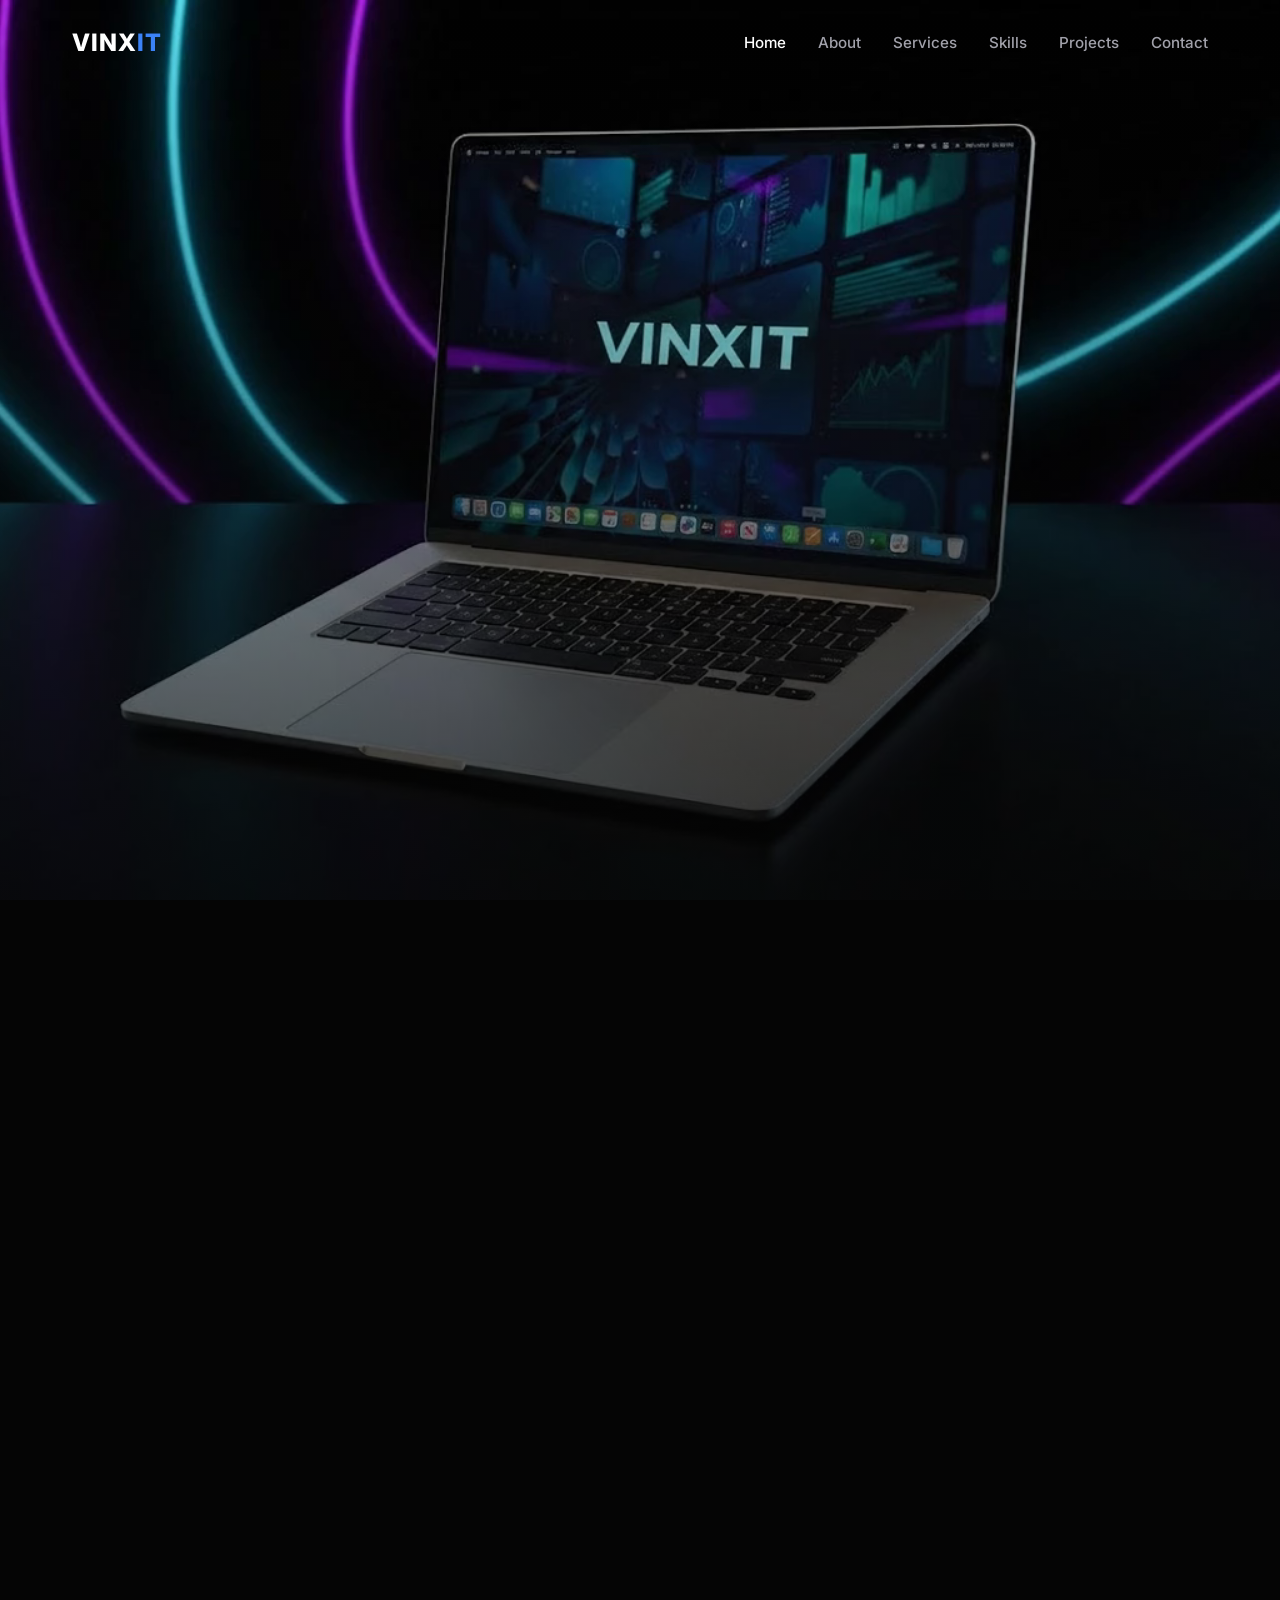
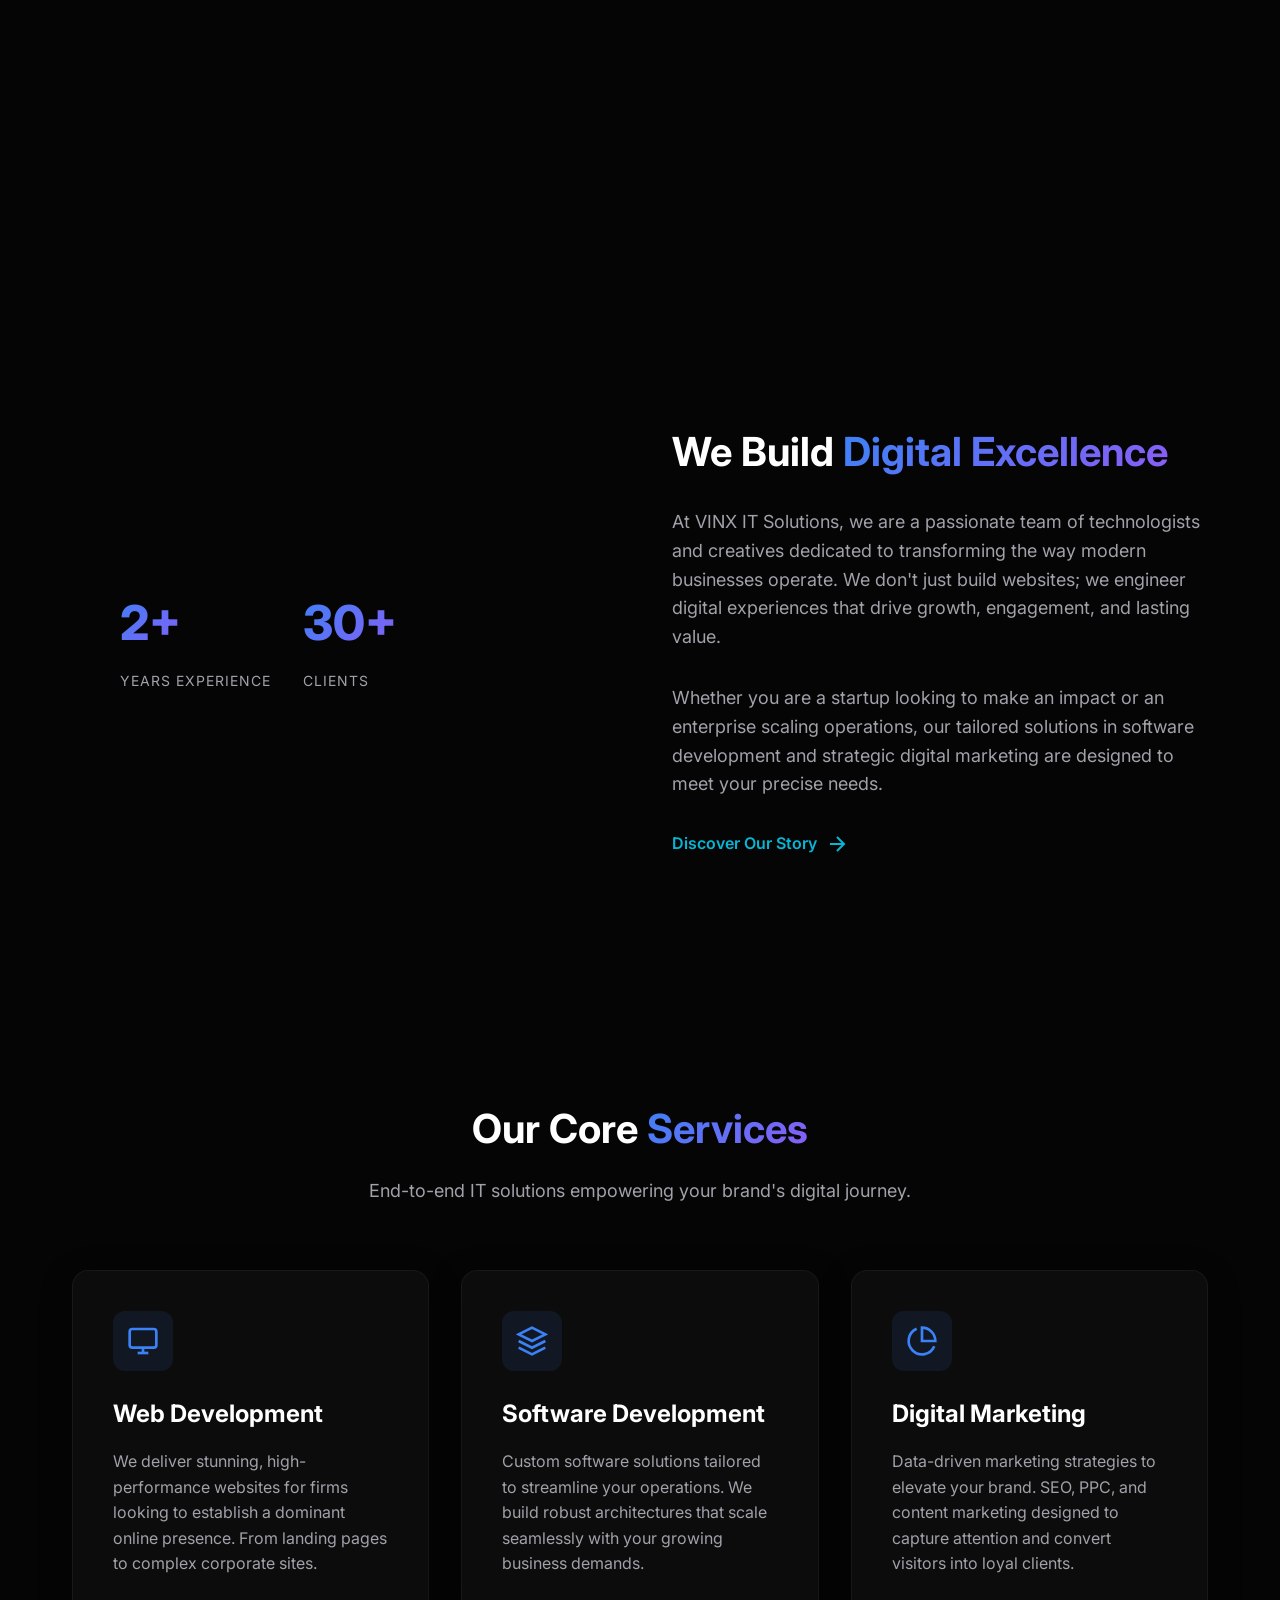
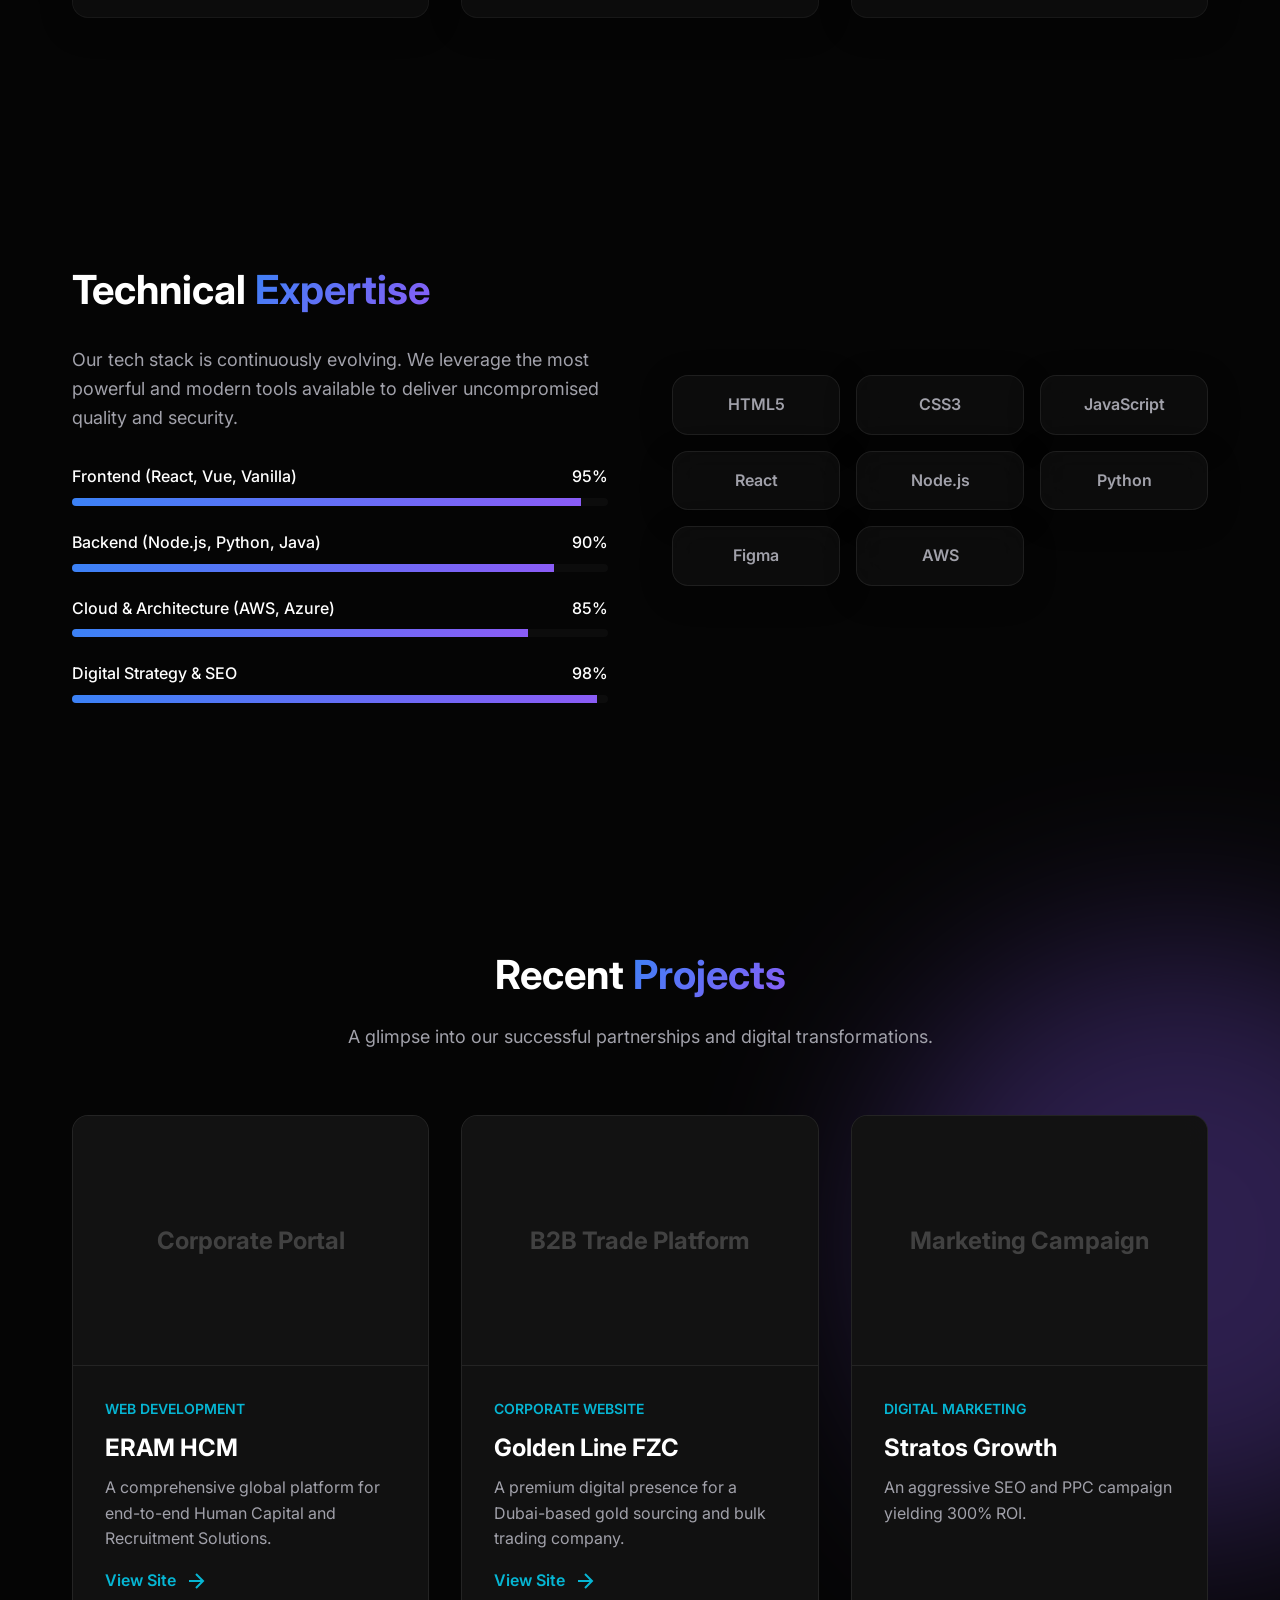
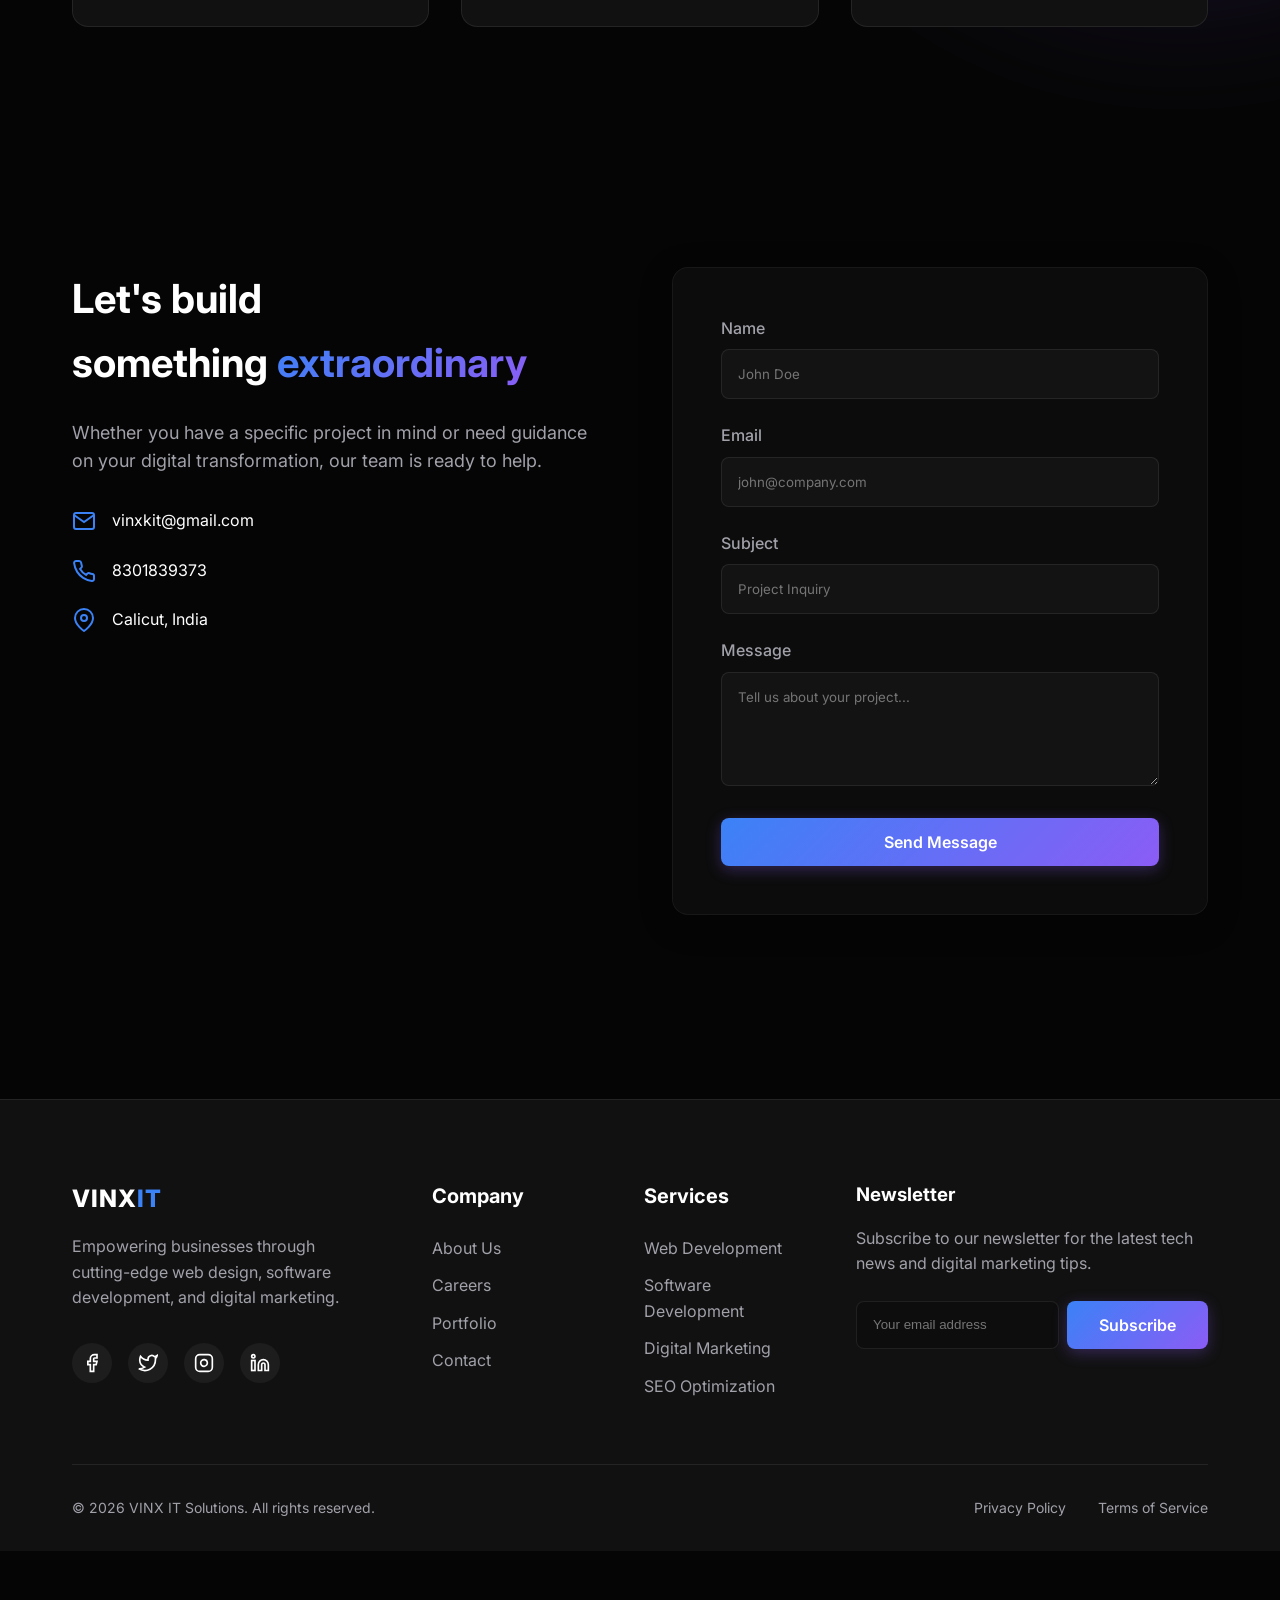
==== index.html @ 557a798c "Initial commit: Cinematic Portfolio" ====
<!DOCTYPE html>
<html lang="en">
<head>
    <meta charset="UTF-8">
    <meta name="viewport" content="width=device-width, initial-scale=1.0">
    <title>VINX IT Solutions | Web Design, Software & Digital Marketing</title>
    <meta name="description" content="VINX IT Solutions delivers cutting-edge websites, custom software, and digital marketing strategies for modern firms.">
    <!-- Google Fonts for typography -->
    <link rel="preconnect" href="https://fonts.googleapis.com">
    <link rel="preconnect" href="https://fonts.gstatic.com" crossorigin>
    <link href="https://fonts.googleapis.com/css2?family=Inter:wght@300;400;500;600;700;800&display=swap" rel="stylesheet">
    <link rel="stylesheet" href="style.css">
</head>
<body>
    <!-- Background Elements -->
    <div class="bg-shape bg-shape-1"></div>
    <div class="bg-shape bg-shape-2"></div>

    <!-- Header / Navbar -->
    <header id="header">
        <div class="container nav-container">
            <a href="#" class="logo">
                <span class="logo-text">VINX</span><span class="logo-dot">IT</span>
            </a>
            <nav class="desktop-nav">
                <ul>
                    <li><a href="#hero">Home</a></li>
                    <li><a href="#about">About</a></li>
                    <li><a href="#services">Services</a></li>
                    <li><a href="#skills">Skills</a></li>
                    <li><a href="#projects">Projects</a></li>
                    <li><a href="#contact">Contact</a></li>
                </ul>
            </nav>
            <div class="mobile-menu-btn" id="mobile-menu-btn">
                <span></span>
                <span></span>
                <span></span>
            </div>
        </div>
        <!-- Mobile Menu Overlay -->
        <div class="mobile-nav" id="mobile-nav">
            <ul>
                <li><a href="#hero" class="mobile-link">Home</a></li>
                <li><a href="#about" class="mobile-link">About</a></li>
                <li><a href="#services" class="mobile-link">Services</a></li>
                <li><a href="#skills" class="mobile-link">Skills</a></li>
                <li><a href="#projects" class="mobile-link">Projects</a></li>
                <li><a href="#contact" class="mobile-link">Contact</a></li>
            </ul>
        </div>
    </header>

    <main>
        <!-- Hero Section -->
        <section id="hero" class="hero pinned-hero section">
            <div class="pinned-container">
                <!-- Canvas for scrubbing -->
                <canvas id="hero-scrubber" class="scrubber-canvas"></canvas>
                
                <div class="scrubber-overlay"></div>

                <!-- Text Overlays -->
                <div class="scroll-features">
                    <div class="scroll-feature feature-1">
                        <h2>Next-Gen <br> <span class="gradient-text">Architecture</span></h2>
                        <p>Built for the modern web with absolute precision.</p>
                    </div>
                    <div class="scroll-feature feature-2">
                        <h2>Absolute <br> <span class="gradient-text">Security</span></h2>
                        <p>Zero compromises on data integrity and protection.</p>
                    </div>
                    <div class="scroll-feature feature-3">
                        <h2>Limitless <br> <span class="gradient-text">Performance</span></h2>
                        <p>Scaling dynamically to meet global demands.</p>
                    </div>
                </div>
            </div>
        </section>

        <!-- About Us Section -->
        <section id="about" class="about section">
            <div class="container about-container">
                <div class="about-visual reveal">
                    <div class="glass-card about-card">
                        <div class="stat">
                            <h3 class="gradient-text">2+</h3>
                            <p>Years Experience</p>
                        </div>
                        <div class="stat">
                            <h3 class="gradient-text">30+</h3>
                            <p>Clients</p>
                        </div>
                    </div>
                </div>
                <div class="about-content reveal reveal-delay">
                    <h2 class="section-title">We Build <span class="gradient-text">Digital Excellence</span></h2>
                    <p class="section-text">At VINX IT Solutions, we are a passionate team of technologists and creatives dedicated to transforming the way modern businesses operate. We don't just build websites; we engineer digital experiences that drive growth, engagement, and lasting value.</p>
                    <p class="section-text">Whether you are a startup looking to make an impact or an enterprise scaling operations, our tailored solutions in software development and strategic digital marketing are designed to meet your precise needs.</p>
                    <a href="#team" class="link-arrow">Discover Our Story <svg width="24" height="24" viewBox="0 0 24 24" fill="none" stroke="currentColor" stroke-width="2"><path d="M5 12h14M12 5l7 7-7 7"/></svg></a>
                </div>
            </div>
        </section>

        <!-- Services Section -->
        <section id="services" class="services section">
            <div class="container">
                <div class="section-header reveal">
                    <h2>Our Core <span class="gradient-text">Services</span></h2>
                    <p>End-to-end IT solutions empowering your brand's digital journey.</p>
                </div>
                
                <div class="services-grid">
                    <div class="service-card glass reveal">
                        <div class="service-icon">
                            <svg width="32" height="32" viewBox="0 0 24 24" fill="none" stroke="currentColor" stroke-width="2"><rect x="2" y="3" width="20" height="14" rx="2" ry="2"/><line x1="8" y1="21" x2="16" y2="21"/><line x1="12" y1="17" x2="12" y2="21"/></svg>
                        </div>
                        <h3>Web Development</h3>
                        <p>We deliver stunning, high-performance websites for firms looking to establish a dominant online presence. From landing pages to complex corporate sites.</p>
                    </div>
                    
                    <div class="service-card glass reveal reveal-delay-1">
                        <div class="service-icon">
                            <svg width="32" height="32" viewBox="0 0 24 24" fill="none" stroke="currentColor" stroke-width="2"><path d="M12 2L2 7l10 5 10-5-10-5zM2 17l10 5 10-5M2 12l10 5 10-5"/></svg>
                        </div>
                        <h3>Software Development</h3>
                        <p>Custom software solutions tailored to streamline your operations. We build robust architectures that scale seamlessly with your growing business demands.</p>
                    </div>
                    
                    <div class="service-card glass reveal reveal-delay-2">
                        <div class="service-icon">
                            <svg width="32" height="32" viewBox="0 0 24 24" fill="none" stroke="currentColor" stroke-width="2"><path d="M21.21 15.89A10 10 0 1 1 8 2.83"/><path d="M22 12A10 10 0 0 0 12 2v10z"/></svg>
                        </div>
                        <h3>Digital Marketing</h3>
                        <p>Data-driven marketing strategies to elevate your brand. SEO, PPC, and content marketing designed to capture attention and convert visitors into loyal clients.</p>
                    </div>
                </div>
            </div>
        </section>

        <!-- Skills & Expertise Section -->
        <section id="skills" class="skills section">
            <div class="container skills-container">
                <div class="skills-content reveal">
                    <h2 class="section-title">Technical <span class="gradient-text">Expertise</span></h2>
                    <p class="section-text">Our tech stack is continuously evolving. We leverage the most powerful and modern tools available to deliver uncompromised quality and security.</p>
                    
                    <div class="skills-bars">
                        <div class="skill">
                            <div class="skill-info">
                                <span>Frontend (React, Vue, Vanilla)</span>
                                <span>95%</span>
                            </div>
                            <div class="progress-bg">
                                <div class="progress-bar" data-width="95%"></div>
                            </div>
                        </div>
                        <div class="skill">
                            <div class="skill-info">
                                <span>Backend (Node.js, Python, Java)</span>
                                <span>90%</span>
                            </div>
                            <div class="progress-bg">
                                <div class="progress-bar" data-width="90%"></div>
                            </div>
                        </div>
                        <div class="skill">
                            <div class="skill-info">
                                <span>Cloud & Architecture (AWS, Azure)</span>
                                <span>85%</span>
                            </div>
                            <div class="progress-bg">
                                <div class="progress-bar" data-width="85%"></div>
                            </div>
                        </div>
                        <div class="skill">
                            <div class="skill-info">
                                <span>Digital Strategy & SEO</span>
                                <span>98%</span>
                            </div>
                            <div class="progress-bg">
                                <div class="progress-bar" data-width="98%"></div>
                            </div>
                        </div>
                    </div>
                </div>
                
                <div class="skills-visual reveal reveal-delay">
                    <div class="tech-grid">
                        <div class="tech-item glass">HTML5</div>
                        <div class="tech-item glass">CSS3</div>
                        <div class="tech-item glass">JavaScript</div>
                        <div class="tech-item glass">React</div>
                        <div class="tech-item glass">Node.js</div>
                        <div class="tech-item glass">Python</div>
                        <div class="tech-item glass">Figma</div>
                        <div class="tech-item glass">AWS</div>
                    </div>
                </div>
            </div>
        </section>

        <!-- Projects Section -->
        <section id="projects" class="projects section">
            <div class="container">
                <div class="section-header reveal">
                    <h2>Recent <span class="gradient-text">Projects</span></h2>
                    <p>A glimpse into our successful partnerships and digital transformations.</p>
                </div>
                
                <div class="projects-grid">
                    <!-- Project 1 -->
                    <div class="project-card reveal">
                        <div class="project-img-wrapper">
                            <div class="project-placeholder glass">Corporate Portal</div>
                        </div>
                        <div class="project-info">
                            <span class="project-category">Web Development</span>
                            <h3>ERAM HCM</h3>
                            <p>A comprehensive global platform for end-to-end Human Capital and Recruitment Solutions.</p>
                            <a href="https://eramhcm.com/" target="_blank" class="link-arrow" style="margin-top: 1rem;">View Site <svg width="24" height="24" viewBox="0 0 24 24" fill="none" stroke="currentColor" stroke-width="2"><path d="M5 12h14M12 5l7 7-7 7"/></svg></a>
                        </div>
                    </div>
                    
                    <!-- Project 2 -->
                    <div class="project-card reveal reveal-delay-1">
                        <div class="project-img-wrapper">
                            <div class="project-placeholder glass">B2B Trade Platform</div>
                        </div>
                        <div class="project-info">
                            <span class="project-category">Corporate Website</span>
                            <h3>Golden Line FZC</h3>
                            <p>A premium digital presence for a Dubai-based gold sourcing and bulk trading company.</p>
                            <a href="https://goldenlinefzc.com/" target="_blank" class="link-arrow" style="margin-top: 1rem;">View Site <svg width="24" height="24" viewBox="0 0 24 24" fill="none" stroke="currentColor" stroke-width="2"><path d="M5 12h14M12 5l7 7-7 7"/></svg></a>
                        </div>
                    </div>
                    
                    <!-- Project 3 -->
                    <div class="project-card reveal reveal-delay-2">
                        <div class="project-img-wrapper">
                            <div class="project-placeholder glass">Marketing Campaign</div>
                        </div>
                        <div class="project-info">
                            <span class="project-category">Digital Marketing</span>
                            <h3>Stratos Growth</h3>
                            <p>An aggressive SEO and PPC campaign yielding 300% ROI.</p>
                        </div>
                    </div>
                </div>
            </div>
        </section>

        <!-- Contact Section -->
        <section id="contact" class="contact section">
            <div class="container contact-container">
                <div class="contact-info reveal">
                    <h2 class="section-title">Let's build <br>something <span class="gradient-text">extraordinary</span></h2>
                    <p class="section-text">Whether you have a specific project in mind or need guidance on your digital transformation, our team is ready to help.</p>
                    
                    <div class="contact-details">
                        <div class="contact-item">
                            <svg width="24" height="24" viewBox="0 0 24 24" fill="none" stroke="currentColor" stroke-width="2"><path d="M4 4h16c1.1 0 2 .9 2 2v12c0 1.1-.9 2-2 2H4c-1.1 0-2-.9-2-2V6c0-1.1.9-2 2-2z"/><polyline points="22,6 12,13 2,6"/></svg>
                            <span>vinxkit@gmail.com</span>
                        </div>
                        <div class="contact-item">
                            <svg width="24" height="24" viewBox="0 0 24 24" fill="none" stroke="currentColor" stroke-width="2"><path d="M22 16.92v3a2 2 0 0 1-2.18 2 19.79 19.79 0 0 1-8.63-3.07 19.5 19.5 0 0 1-6-6 19.79 19.79 0 0 1-3.07-8.67A2 2 0 0 1 4.11 2h3a2 2 0 0 1 2 1.72 12.84 12.84 0 0 0 .7 2.81 2 2 0 0 1-.45 2.11L8.09 9.91a16 16 0 0 0 6 6l1.27-1.27a2 2 0 0 1 2.11-.45 12.84 12.84 0 0 0 2.81.7A2 2 0 0 1 22 16.92z"/></svg>
                            <span>8301839373</span>
                        </div>
                        <div class="contact-item">
                            <svg width="24" height="24" viewBox="0 0 24 24" fill="none" stroke="currentColor" stroke-width="2"><path d="M21 10c0 7-9 13-9 13s-9-6-9-13a9 9 0 0 1 18 0z"/><circle cx="12" cy="10" r="3"/></svg>
                            <span>Calicut, India</span>
                        </div>
                    </div>
                </div>
                
                <div class="contact-form-wrapper glass reveal reveal-delay">
                    <form id="contact-form" class="contact-form">
                        <div class="form-group">
                            <label for="name">Name</label>
                            <input type="text" id="name" required placeholder="John Doe">
                        </div>
                        <div class="form-group">
                            <label for="email">Email</label>
                            <input type="email" id="email" required placeholder="john@company.com">
                        </div>
                        <div class="form-group">
                            <label for="subject">Subject</label>
                            <input type="text" id="subject" required placeholder="Project Inquiry">
                        </div>
                        <div class="form-group">
                            <label for="message">Message</label>
                            <textarea id="message" rows="5" required placeholder="Tell us about your project..."></textarea>
                        </div>
                        <button type="submit" class="btn btn-primary btn-block">Send Message</button>
                    </form>
                </div>
            </div>
        </section>
    </main>

    <!-- Footer Section -->
    <footer class="footer">
        <div class="container var-footer">
            <div class="footer-grid">
                <div class="footer-brand">
                    <a href="#" class="logo">
                        <span class="logo-text">VINX</span><span class="logo-dot">IT</span>
                    </a>
                    <p class="footer-desc">Empowering businesses through cutting-edge web design, software development, and digital marketing.</p>
                    <div class="social-links">
                        <a href="#" class="social-btn"><svg width="20" height="20" viewBox="0 0 24 24" fill="none" stroke="currentColor" stroke-width="2"><path d="M18 2h-3a5 5 0 0 0-5 5v3H7v4h3v8h4v-8h3l1-4h-4V7a1 1 0 0 1 1-1h3z"/></svg></a>
                        <a href="#" class="social-btn"><svg width="20" height="20" viewBox="0 0 24 24" fill="none" stroke="currentColor" stroke-width="2"><path d="M23 3a10.9 10.9 0 0 1-3.14 1.53 4.48 4.48 0 0 0-7.86 3v1A10.66 10.66 0 0 1 3 4s-4 9 5 13a11.64 11.64 0 0 1-7 2c9 5 20 0 20-11.5a4.5 4.5 0 0 0-.08-.83A7.72 7.72 0 0 0 23 3z"/></svg></a>
                        <a href="#" class="social-btn"><svg width="20" height="20" viewBox="0 0 24 24" fill="none" stroke="currentColor" stroke-width="2"><rect x="2" y="2" width="20" height="20" rx="5" ry="5"/><path d="M16 11.37A4 4 0 1 1 12.63 8 4 4 0 0 1 16 11.37z"/><line x1="17.5" y1="6.5" x2="17.51" y2="6.5"/></svg></a>
                        <a href="#" class="social-btn"><svg width="20" height="20" viewBox="0 0 24 24" fill="none" stroke="currentColor" stroke-width="2"><path d="M16 8a6 6 0 0 1 6 6v7h-4v-7a2 2 0 0 0-2-2 2 2 0 0 0-2 2v7h-4v-7a6 6 0 0 1 6-6z"/><rect x="2" y="9" width="4" height="12"/><circle cx="4" cy="4" r="2"/></svg></a>
                    </div>
                </div>
                
                <div class="footer-links">
                    <h3>Company</h3>
                    <ul>
                        <li><a href="#about">About Us</a></li>
                        <li><a href="#services">Careers</a></li>
                        <li><a href="#projects">Portfolio</a></li>
                        <li><a href="#contact">Contact</a></li>
                    </ul>
                </div>
                
                <div class="footer-links">
                    <h3>Services</h3>
                    <ul>
                        <li><a href="#services">Web Development</a></li>
                        <li><a href="#services">Software Development</a></li>
                        <li><a href="#services">Digital Marketing</a></li>
                        <li><a href="#services">SEO Optimization</a></li>
                    </ul>
                </div>
                
                <div class="footer-newsletter">
                    <h3>Newsletter</h3>
                    <p>Subscribe to our newsletter for the latest tech news and digital marketing tips.</p>
                    <form class="newsletter-form">
                        <input type="email" placeholder="Your email address" required>
                        <button type="submit" class="btn btn-primary">Subscribe</button>
                    </form>
                </div>
            </div>
            
            <div class="footer-bottom">
                <p>&copy; 2026 VINX IT Solutions. All rights reserved.</p>
                <div class="footer-legal">
                    <a href="#">Privacy Policy</a>
                    <a href="#">Terms of Service</a>
                </div>
            </div>
        </div>
    </footer>

    <script src="script.js"></script>
</body>
</html>
---- style.css ----
/* =========================================
   VINX IT Portfolio - Premium Style Sheet
   ========================================= */

/* --- CSS Variables & Tokens --- */
:root {
    /* Colors */
    --bg-color: #050505;
    --surface-color: #111111;
    --surface-light: rgba(255, 255, 255, 0.03);
    --surface-border: rgba(255, 255, 255, 0.08);
    
    --text-primary: #ffffff;
    --text-secondary: #a1a1aa;
    
    --primary-color: #3b82f6; /* Blue */
    --secondary-color: #8b5cf6; /* Purple */
    --accent-color: #06b6d4; /* Cyan */
    
    --gradient-primary: linear-gradient(135deg, var(--primary-color), var(--secondary-color));
    
    /* Typography */
    --font-family: 'Inter', sans-serif;
    
    /* Spacing */
    --section-spacing: 120px;
    --container-width: 1200px;
    
    /* Effects */
    --glass-bg: rgba(20, 20, 20, 0.5);
    --glass-border: 1px solid rgba(255, 255, 255, 0.05);
    --glass-shadow: 0 8px 32px 0 rgba(0, 0, 0, 0.3);
    
    --transition-slow: 0.6s cubic-bezier(0.16, 1, 0.3, 1);
    --transition-fast: 0.3s ease;
}

/* --- Global Reset & Base --- */
* {
    margin: 0;
    padding: 0;
    box-sizing: border-box;
}

html {
    scroll-behavior: smooth;
}

body {
    font-family: var(--font-family);
    background-color: var(--bg-color);
    color: var(--text-primary);
    line-height: 1.6;
    overflow-x: hidden;
    position: relative;
}

a {
    text-decoration: none;
    color: inherit;
    transition: var(--transition-fast);
}

ul {
    list-style: none;
}

img {
    max-width: 100%;
    display: block;
}

.container {
    max-width: var(--container-width);
    margin: 0 auto;
    padding: 0 2rem;
}

.section {
    padding: var(--section-spacing) 0;
    position: relative;
    z-index: 2;
}

.section-title {
    font-size: 2.5rem;
    font-weight: 700;
    margin-bottom: 1.5rem;
}

.section-text {
    color: var(--text-secondary);
    font-size: 1.125rem;
    max-width: 600px;
    margin-bottom: 2rem;
}

.section-header {
    text-align: center;
    max-width: 800px;
    margin: 0 auto 4rem auto;
}

.section-header h2 {
    font-size: 2.5rem;
    font-weight: 700;
    margin-bottom: 1rem;
}

.section-header p {
    color: var(--text-secondary);
    font-size: 1.125rem;
}

/* --- Utility Classes --- */
.gradient-text {
    background: var(--gradient-primary);
    -webkit-background-clip: text;
    -webkit-text-fill-color: transparent;
    background-clip: text;
    color: transparent;
    display: inline-block;
}

.btn {
    display: inline-block;
    padding: 0.875rem 2rem;
    border-radius: 8px;
    font-weight: 600;
    font-size: 1rem;
    cursor: pointer;
    transition: var(--transition-fast);
    border: none;
    font-family: var(--font-family);
}

.btn-primary {
    background: var(--gradient-primary);
    color: white;
    box-shadow: 0 4px 15px rgba(139, 92, 246, 0.3);
}

.btn-primary:hover {
    transform: translateY(-2px);
    box-shadow: 0 6px 20px rgba(139, 92, 246, 0.4);
}

.btn-outline {
    background: transparent;
    border: 1px solid var(--surface-border);
    color: var(--text-primary);
}

.btn-outline:hover {
    border-color: var(--secondary-color);
    background: rgba(139, 92, 246, 0.05);
}

.btn-block {
    display: block;
    width: 100%;
}

.glass {
    background: var(--glass-bg);
    backdrop-filter: blur(16px);
    -webkit-backdrop-filter: blur(16px);
    border: var(--glass-border);
    border-radius: 16px;
    box-shadow: var(--glass-shadow);
}

.link-arrow {
    display: inline-flex;
    align-items: center;
    gap: 0.5rem;
    color: var(--accent-color);
    font-weight: 600;
}

.link-arrow svg {
    transition: var(--transition-fast);
}

.link-arrow:hover svg {
    transform: translateX(4px);
}

/* --- Dynamic Background --- */
.bg-shape {
    position: absolute;
    border-radius: 50%;
    filter: blur(100px);
    z-index: 0;
    opacity: 0.3;
}

.bg-shape-1 {
    width: 500px;
    height: 500px;
    background: var(--primary-color);
    top: -100px;
    left: -200px;
    animation: drift 20s infinite alternate;
}

.bg-shape-2 {
    width: 600px;
    height: 600px;
    background: var(--secondary-color);
    bottom: 20%;
    right: -200px;
    animation: drift 25s infinite alternate-reverse;
}

@keyframes drift {
    0% { transform: translate(0, 0); }
    100% { transform: translate(100px, 100px); }
}

/* --- Header & Navbar --- */
header {
    position: fixed;
    top: 0;
    left: 0;
    width: 100%;
    z-index: 100;
    transition: var(--transition-fast);
    padding: 1.5rem 0;
}

header.scrolled {
    background: rgba(5, 5, 5, 0.8);
    backdrop-filter: blur(20px);
    border-bottom: 1px solid var(--surface-border);
    padding: 1rem 0;
}

.nav-container {
    display: flex;
    justify-content: space-between;
    align-items: center;
}

.logo {
    font-size: 1.5rem;
    font-weight: 800;
    letter-spacing: 1px;
}

.logo-text { color: var(--text-primary); }
.logo-dot { color: var(--primary-color); }

.desktop-nav ul {
    display: flex;
    gap: 2rem;
}

.desktop-nav a {
    color: var(--text-secondary);
    font-weight: 500;
    font-size: 0.95rem;
}

.desktop-nav a:hover,
.desktop-nav a.active {
    color: var(--text-primary);
}

/* Mobile Menu Button */
.mobile-menu-btn {
    display: none;
    flex-direction: column;
    gap: 5px;
    cursor: pointer;
    z-index: 101;
}

.mobile-menu-btn span {
    display: block;
    width: 25px;
    height: 2px;
    background: var(--text-primary);
    transition: var(--transition-fast);
}

.mobile-menu-btn.active span:nth-child(1) { transform: translateY(7px) rotate(45deg); }
.mobile-menu-btn.active span:nth-child(2) { opacity: 0; }
.mobile-menu-btn.active span:nth-child(3) { transform: translateY(-7px) rotate(-45deg); }

/* Mobile Menu */
.mobile-nav {
    position: fixed;
    top: 0;
    left: 0;
    width: 100%;
    height: 100vh;
    background: var(--bg-color);
    display: flex;
    justify-content: center;
    align-items: center;
    opacity: 0;
    pointer-events: none;
    transition: var(--transition-slow);
    z-index: 99;
}

.mobile-nav.active {
    opacity: 1;
    pointer-events: all;
}

.mobile-nav ul {
    text-align: center;
    display: flex;
    flex-direction: column;
    gap: 2rem;
}

.mobile-nav a {
    font-size: 1.5rem;
    font-weight: 600;
}

/* --- Hero Section (Pinned Scrubber) --- */
.pinned-hero {
    height: 400vh; /* Scrollytelling height */
    padding-top: 0;
    margin-top: -100px; /* Offset for header */
}

.pinned-container {
    position: sticky;
    top: 0;
    left: 0;
    width: 100%;
    height: 100vh;
    overflow: hidden;
    background-color: var(--bg-color);
}

.scrubber-canvas {
    position: absolute;
    top: 50%;
    left: 50%;
    transform: translate(-50%, -50%);
    width: 100vw;
    height: 100vh;
    object-fit: cover;
    z-index: 1;
}

.scrubber-overlay {
    position: absolute;
    top: 0;
    left: 0;
    width: 100%;
    height: 100%;
    background: linear-gradient(180deg, rgba(5,5,5,0) 0%, rgba(5,5,5,0.7) 100%);
    z-index: 2;
}

.scroll-features {
    position: absolute;
    top: 0;
    left: 0;
    width: 100%;
    height: 100%;
    display: flex;
    justify-content: center;
    align-items: center;
    z-index: 3;
    pointer-events: none;
}

.scroll-feature {
    position: absolute;
    text-align: center;
    opacity: 0; /* JS handles opacity */
    transform: translateY(30px);
    transition: opacity 0.4s ease, transform 0.4s ease;
    width: 100%;
    padding: 0 2rem;
}

.scroll-feature h2 {
    font-size: 5rem;
    font-weight: 800;
    line-height: 1.1;
    letter-spacing: -2px;
    margin-bottom: 1rem;
    color: var(--text-primary);
}

.scroll-feature p {
    font-size: 1.5rem;
    color: var(--text-secondary);
    max-width: 600px;
    margin: 0 auto;
}

/* --- About Section --- */
.about-container {
    display: grid;
    grid-template-columns: 1fr 1fr;
    gap: 4rem;
    align-items: center;
}

.about-visual {
    position: relative;
}

.about-card {
    padding: 3rem;
    display: flex;
    gap: 2rem;
}

.stat h3 {
    font-size: 3rem;
    font-weight: 800;
    margin-bottom: 0.5rem;
}

.stat p {
    color: var(--text-secondary);
    font-size: 0.875rem;
    text-transform: uppercase;
    letter-spacing: 1px;
}

/* --- Services Section --- */
.services-grid {
    display: grid;
    grid-template-columns: repeat(auto-fit, minmax(300px, 1fr));
    gap: 2rem;
}

.service-card {
    padding: 2.5rem;
    transition: var(--transition-fast);
}

.service-card:hover {
    transform: translateY(-10px);
    border-color: rgba(139, 92, 246, 0.3);
}

.service-icon {
    width: 60px;
    height: 60px;
    border-radius: 12px;
    background: rgba(59, 130, 246, 0.1);
    color: var(--primary-color);
    display: flex;
    justify-content: center;
    align-items: center;
    margin-bottom: 1.5rem;
}

.service-card h3 {
    font-size: 1.5rem;
    margin-bottom: 1rem;
}

.service-card p {
    color: var(--text-secondary);
}

/* --- Skills Section --- */
.skills-container {
    display: grid;
    grid-template-columns: 1fr 1fr;
    gap: 4rem;
    align-items: center;
}

.skills-bars {
    display: flex;
    flex-direction: column;
    gap: 1.5rem;
}

.skill-info {
    display: flex;
    justify-content: space-between;
    margin-bottom: 0.5rem;
    font-weight: 500;
}

.progress-bg {
    width: 100%;
    height: 8px;
    background: var(--surface-light);
    border-radius: 4px;
    overflow: hidden;
}

.progress-bar {
    height: 100%;
    background: var(--gradient-primary);
    width: 0; /* Reset for animation */
    transition: width 1.5s cubic-bezier(0.16, 1, 0.3, 1);
}

.tech-grid {
    display: grid;
    grid-template-columns: repeat(3, 1fr);
    gap: 1rem;
}

.tech-item {
    padding: 1rem;
    text-align: center;
    font-weight: 600;
    color: var(--text-secondary);
    border: 1px solid var(--surface-border);
    transition: var(--transition-fast);
}

.tech-item:hover {
    color: var(--text-primary);
    border-color: var(--secondary-color);
    background: rgba(139, 92, 246, 0.05);
}

/* --- Projects Section --- */
.projects-grid {
    display: grid;
    grid-template-columns: repeat(auto-fit, minmax(350px, 1fr));
    gap: 2rem;
}

.project-card {
    border-radius: 16px;
    overflow: hidden;
    background: var(--surface-color);
    border: 1px solid var(--surface-border);
    transition: var(--transition-fast);
}

.project-card:hover {
    transform: translateY(-10px);
}

.project-img-wrapper {
    width: 100%;
    height: 250px;
    overflow: hidden;
}

.project-placeholder {
    width: 100%;
    height: 100%;
    display: flex;
    justify-content: center;
    align-items: center;
    font-size: 1.5rem;
    font-weight: 700;
    color: rgba(255,255,255,0.2);
    border-radius: 0;
    border: none;
    border-bottom: 1px solid var(--surface-border);
}

.project-info {
    padding: 2rem;
}

.project-category {
    color: var(--accent-color);
    font-size: 0.875rem;
    font-weight: 600;
    text-transform: uppercase;
    display: block;
    margin-bottom: 0.5rem;
}

.project-info h3 {
    font-size: 1.5rem;
    margin-bottom: 0.5rem;
}

.project-info p {
    color: var(--text-secondary);
}

/* --- Contact Section --- */
.contact-container {
    display: grid;
    grid-template-columns: 1fr 1fr;
    gap: 4rem;
}

.contact-details {
    margin-top: 2rem;
    display: flex;
    flex-direction: column;
    gap: 1.5rem;
}

.contact-item {
    display: flex;
    align-items: center;
    gap: 1rem;
}

.contact-item svg {
    color: var(--primary-color);
}

.contact-form-wrapper {
    padding: 3rem;
}

.form-group {
    margin-bottom: 1.5rem;
}

.form-group label {
    display: block;
    margin-bottom: 0.5rem;
    font-weight: 500;
    color: var(--text-secondary);
}

.form-group input,
.form-group textarea {
    width: 100%;
    padding: 1rem;
    background: rgba(255, 255, 255, 0.03);
    border: 1px solid var(--surface-border);
    border-radius: 8px;
    color: var(--text-primary);
    font-family: var(--font-family);
    transition: var(--transition-fast);
}

.form-group input:focus,
.form-group textarea:focus {
    outline: none;
    border-color: var(--primary-color);
    background: rgba(255, 255, 255, 0.06);
}

/* --- Footer Section --- */
.footer {
    background: var(--surface-color);
    border-top: 1px solid var(--surface-border);
    padding: 5rem 0 2rem;
    margin-top: 4rem;
}

.footer-grid {
    display: grid;
    grid-template-columns: 2fr 1fr 1fr 1.5fr;
    gap: 4rem;
    margin-bottom: 4rem;
}

.footer-desc {
    color: var(--text-secondary);
    margin: 1rem 0 2rem;
}

.social-links {
    display: flex;
    gap: 1rem;
}

.social-btn {
    width: 40px;
    height: 40px;
    border-radius: 50%;
    background: rgba(255, 255, 255, 0.05);
    display: flex;
    justify-content: center;
    align-items: center;
    color: var(--text-primary);
}

.social-btn:hover {
    background: var(--primary-color);
    transform: translateY(-3px);
}

.footer-links h3 {
    font-size: 1.25rem;
    margin-bottom: 1.5rem;
}

.footer-links ul {
    display: flex;
    flex-direction: column;
    gap: 0.75rem;
}

.footer-links a {
    color: var(--text-secondary);
}

.footer-links a:hover {
    color: var(--primary-color);
}

.footer-newsletter h3 {
    margin-bottom: 1rem;
}

.footer-newsletter p {
    color: var(--text-secondary);
    margin-bottom: 1.5rem;
}

.newsletter-form {
    display: flex;
    gap: 0.5rem;
}

.newsletter-form input {
    flex: 1;
    padding: 0.75rem 1rem;
    border-radius: 8px;
    border: 1px solid var(--surface-border);
    background: rgba(0,0,0,0.2);
    color: white;
}

.footer-bottom {
    display: flex;
    justify-content: space-between;
    align-items: center;
    padding-top: 2rem;
    border-top: 1px solid var(--surface-border);
    color: var(--text-secondary);
    font-size: 0.875rem;
}

.footer-legal {
    display: flex;
    gap: 2rem;
}

.footer-legal a:hover {
    color: white;
}

/* --- Animations & Utilities --- */
.reveal {
    opacity: 0;
    transform: translateY(30px);
    transition: all 0.8s cubic-bezier(0.16, 1, 0.3, 1);
}

.reveal.active {
    opacity: 1;
    transform: translateY(0);
}

.reveal-delay { transition-delay: 0.2s; }
.reveal-delay-1 { transition-delay: 0.2s; }
.reveal-delay-2 { transition-delay: 0.4s; }


/* --- Responsive Design --- */
@media (max-width: 1024px) {
    .hero-title { font-size: 3rem; }
    .footer-grid { grid-template-columns: 1fr 1fr; }
}

@media (max-width: 768px) {
    .desktop-nav { display: none; }
    .mobile-menu-btn { display: flex; }
    
    .hero-container,
    .about-container,
    .skills-container,
    .contact-container {
        grid-template-columns: 1fr;
    }
    
    .hero { text-align: center; }
    .hero-subtitle { margin: 0 auto 2rem; }
    .hero-cta { justify-content: center; }
    .hero-visual { order: -1; }
    
    .section { padding: 80px 0; }
    .section-title { font-size: 2rem; }
    
    .footer-grid { grid-template-columns: 1fr; gap: 2rem; }
    .footer-bottom { flex-direction: column; gap: 1rem; text-align: center; }
}
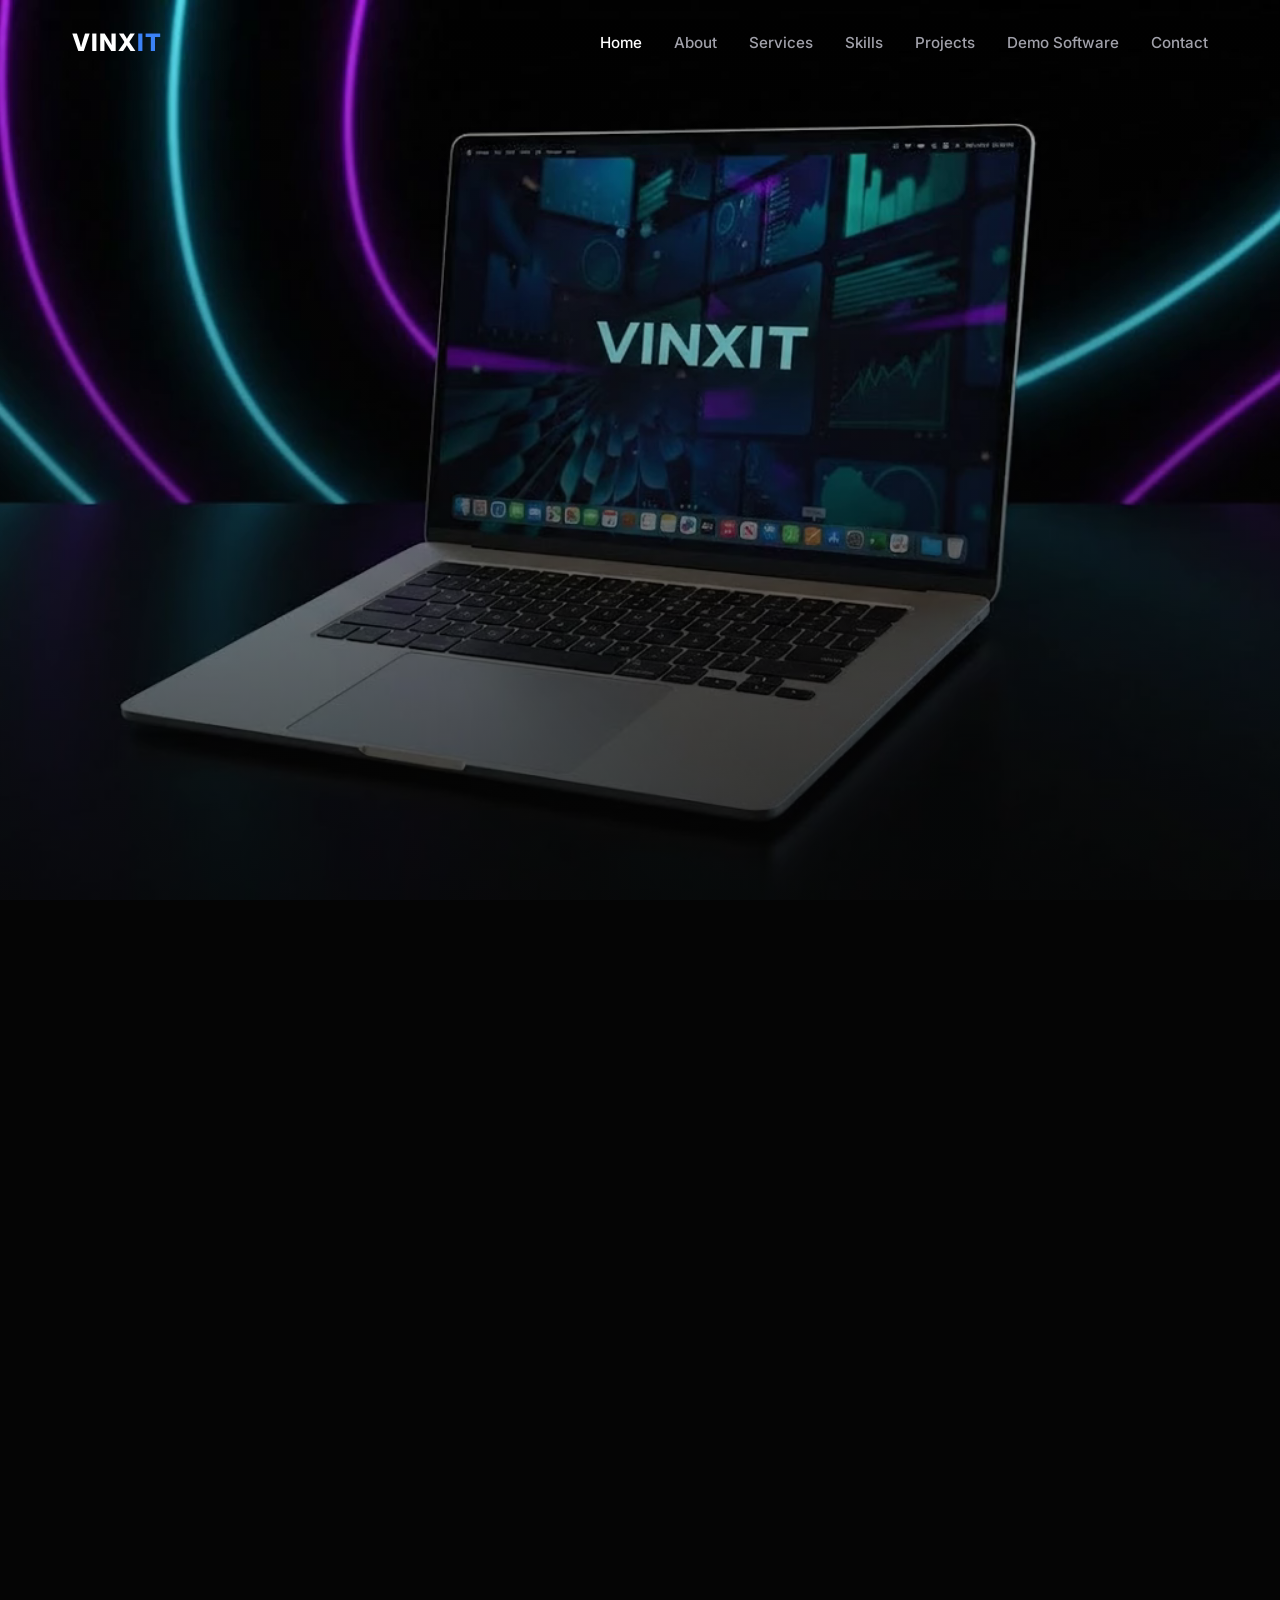
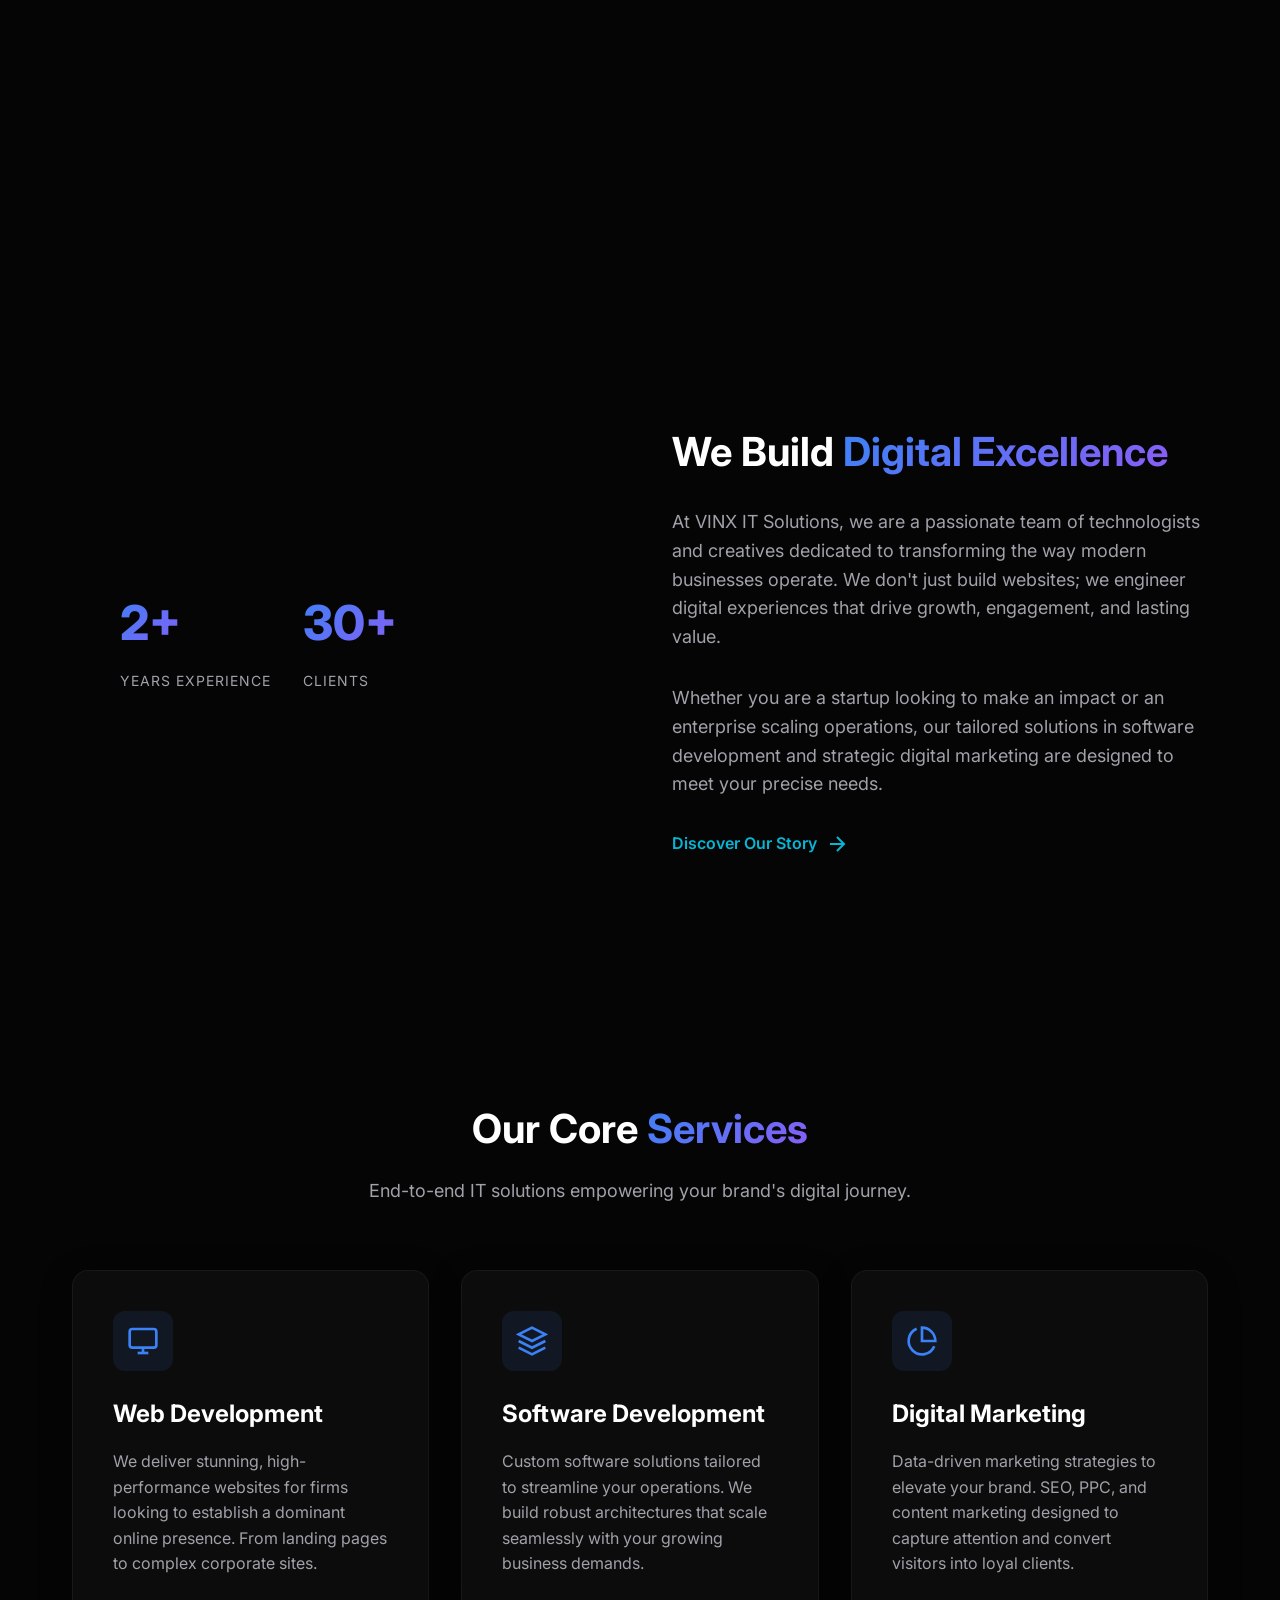
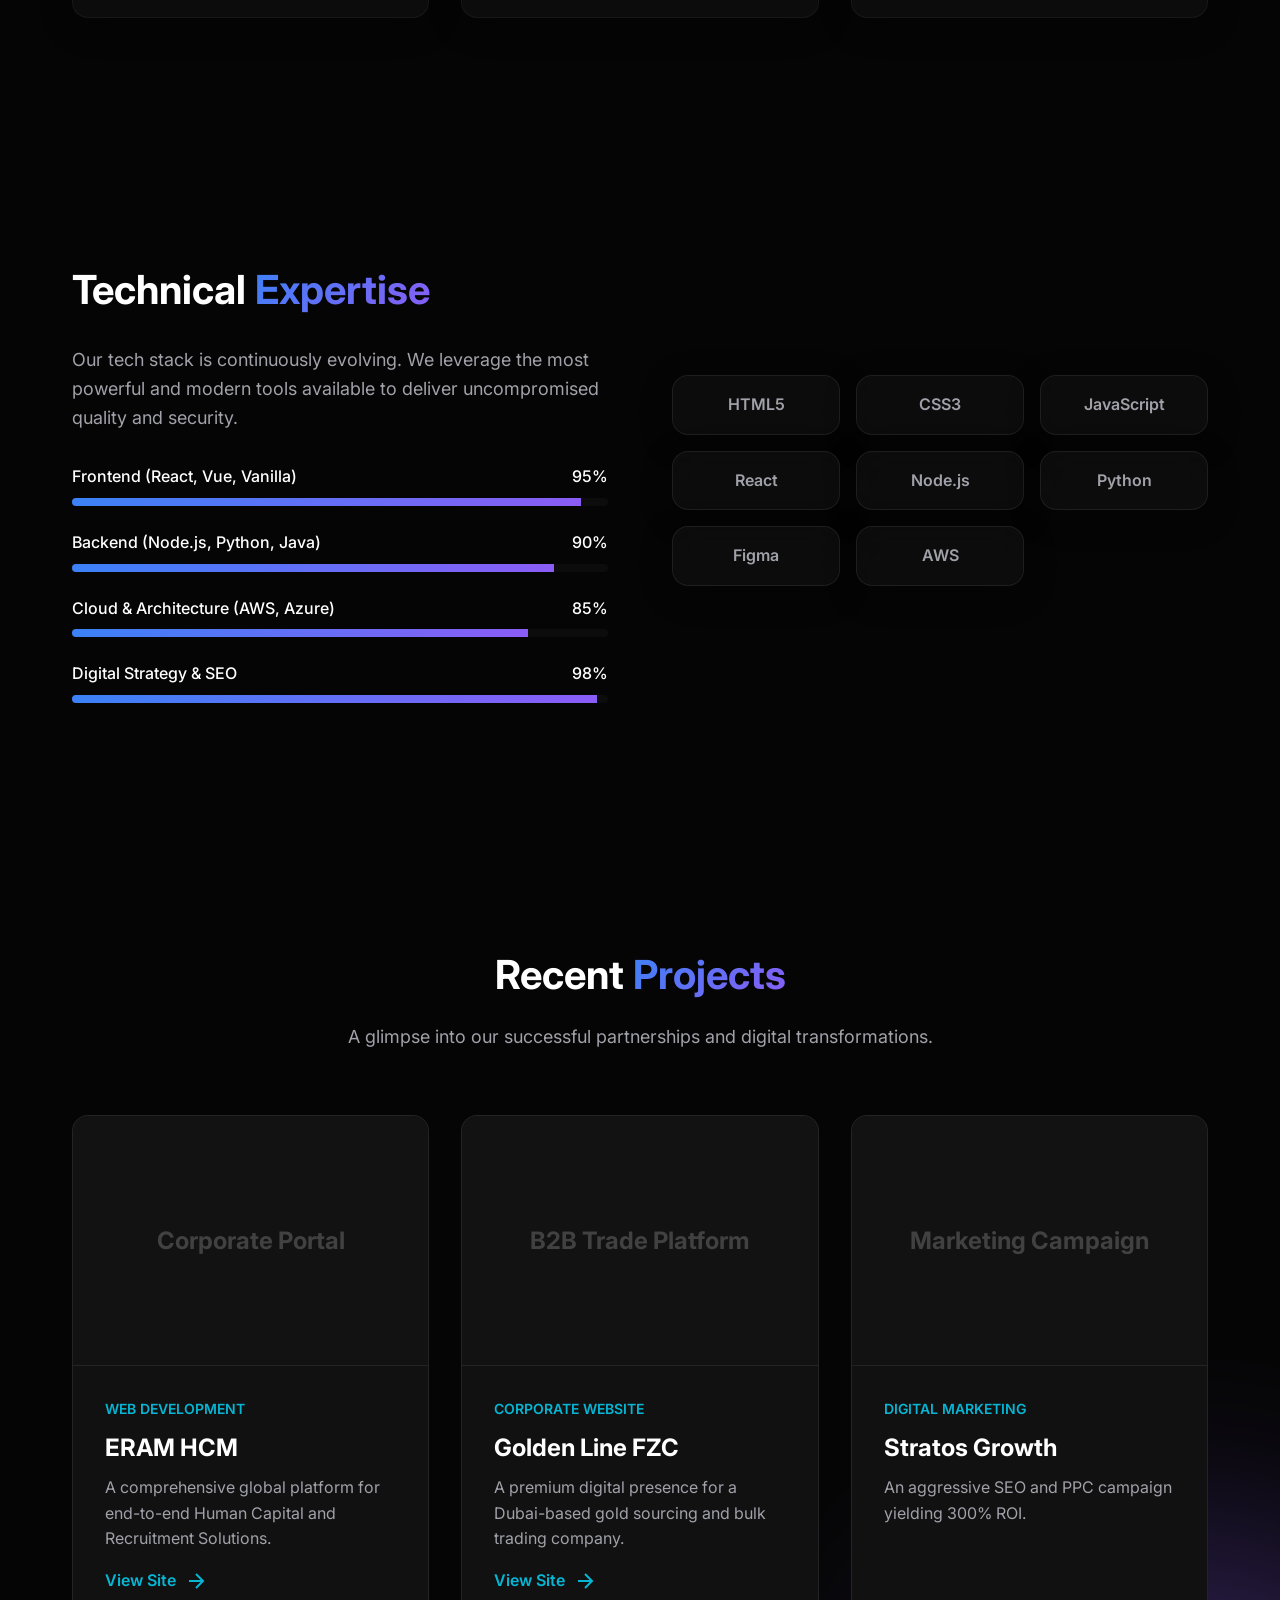
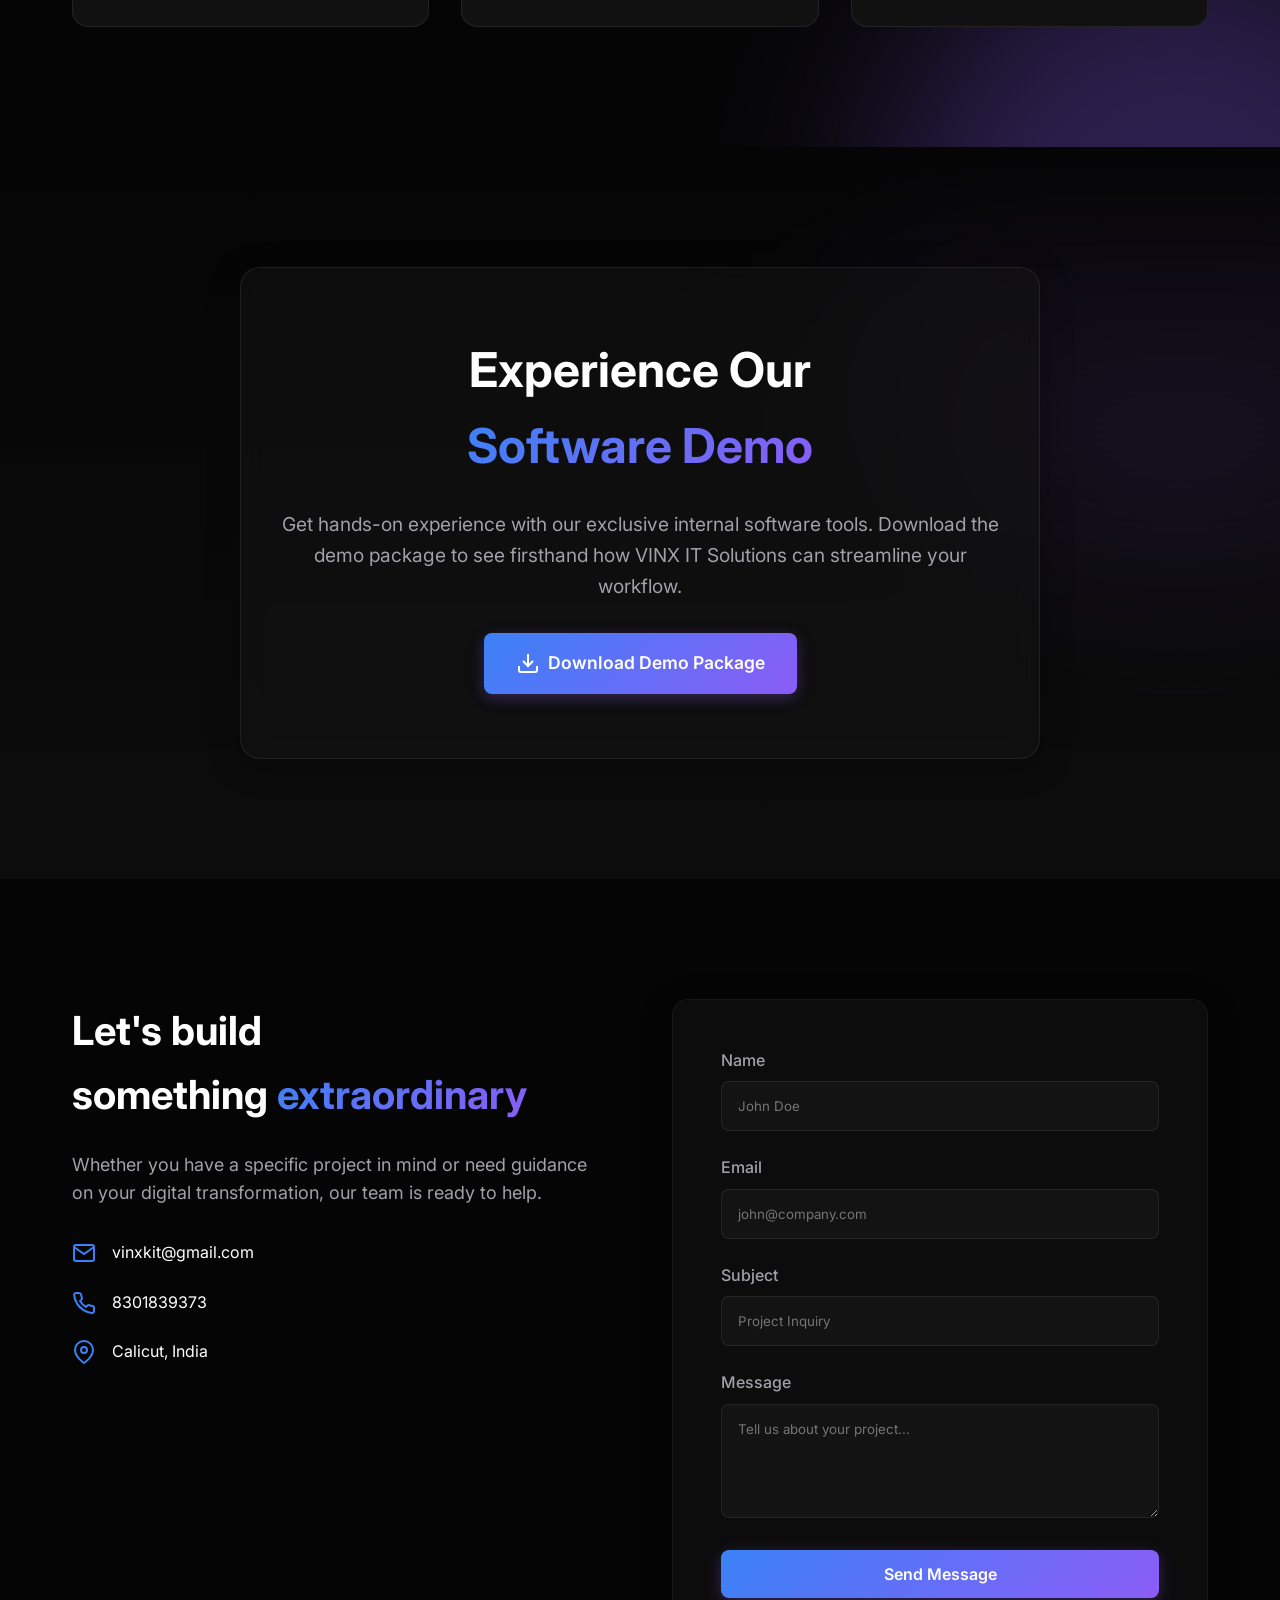
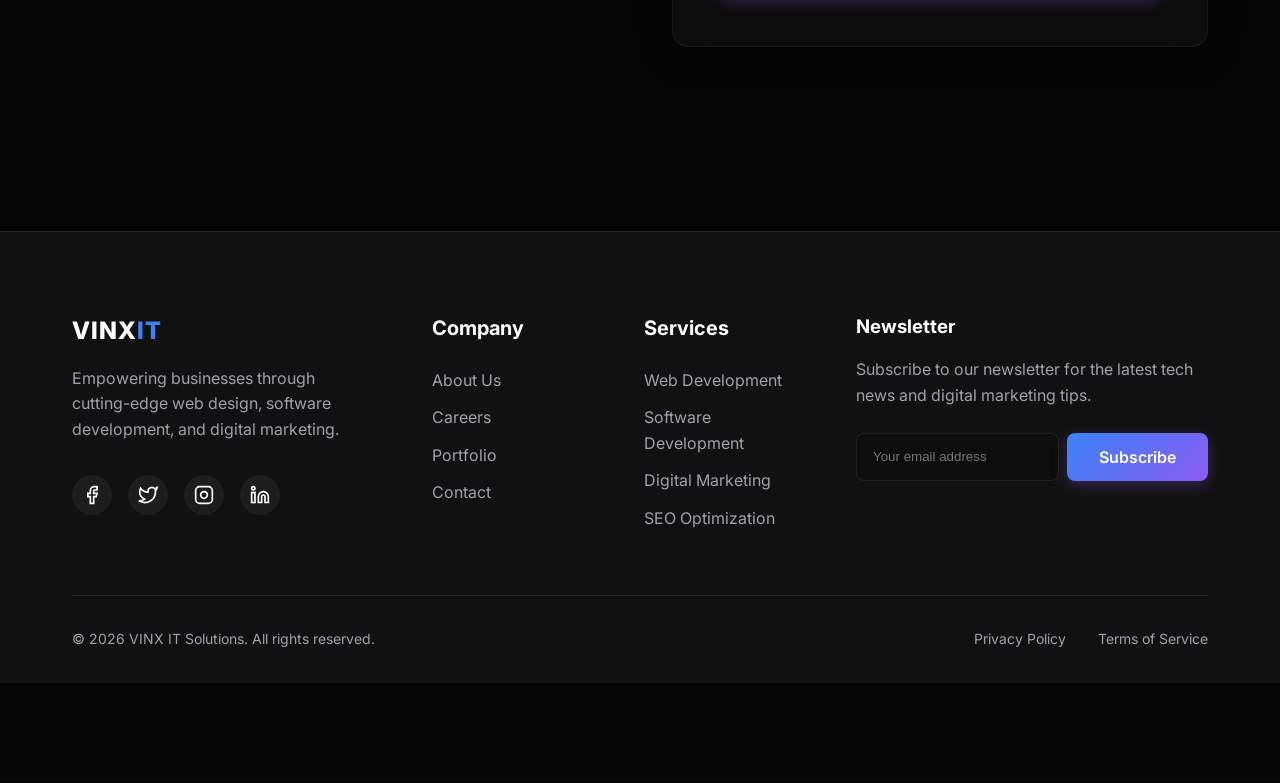
==== commit 4269321b: "Added Demo Software Section" ====
--- a/index.html
+++ b/index.html
@@ -29,6 +29,7 @@
                     <li><a href="#services">Services</a></li>
                     <li><a href="#skills">Skills</a></li>
                     <li><a href="#projects">Projects</a></li>
+                    <li><a href="#demo">Demo Software</a></li>
                     <li><a href="#contact">Contact</a></li>
                 </ul>
             </nav>
@@ -46,6 +47,7 @@
                 <li><a href="#services" class="mobile-link">Services</a></li>
                 <li><a href="#skills" class="mobile-link">Skills</a></li>
                 <li><a href="#projects" class="mobile-link">Projects</a></li>
+                <li><a href="#demo" class="mobile-link">Demo Software</a></li>
                 <li><a href="#contact" class="mobile-link">Contact</a></li>
             </ul>
         </div>
@@ -246,6 +248,20 @@
                             <p>An aggressive SEO and PPC campaign yielding 300% ROI.</p>
                         </div>
                     </div>
+                </div>
+            </div>
+        </section>
+
+        <!-- Demo Software Section -->
+        <section id="demo" class="demo-section section" style="background: linear-gradient(to bottom, var(--bg-color), var(--surface-light));">
+            <div class="container">
+                <div class="demo-content glass reveal" style="text-align: center; max-width: 800px; margin: 0 auto; padding: 4rem 2rem; border-radius: 20px; border: 1px solid var(--surface-border);">
+                    <h2 style="font-size: 3rem; margin-bottom: 1.5rem;">Experience Our <br><span class="gradient-text">Software Demo</span></h2>
+                    <p style="font-size: 1.2rem; color: var(--text-secondary); margin-bottom: 2rem;">Get hands-on experience with our exclusive internal software tools. Download the demo package to see firsthand how VINX IT Solutions can streamline your workflow.</p>
+                    <a href="#" target="_blank" class="btn btn-primary" id="demo-download-btn" style="display: inline-flex; align-items: center; gap: 0.5rem; justify-content: center; font-size: 1.1rem; padding: 1rem 2rem;">
+                        <svg width="24" height="24" viewBox="0 0 24 24" fill="none" stroke="currentColor" stroke-width="2"><path d="M21 15v4a2 2 0 0 1-2 2H5a2 2 0 0 1-2-2v-4M7 10l5 5 5-5M12 15V3"/></svg>
+                        Download Demo Package
+                    </a>
                 </div>
             </div>
         </section>
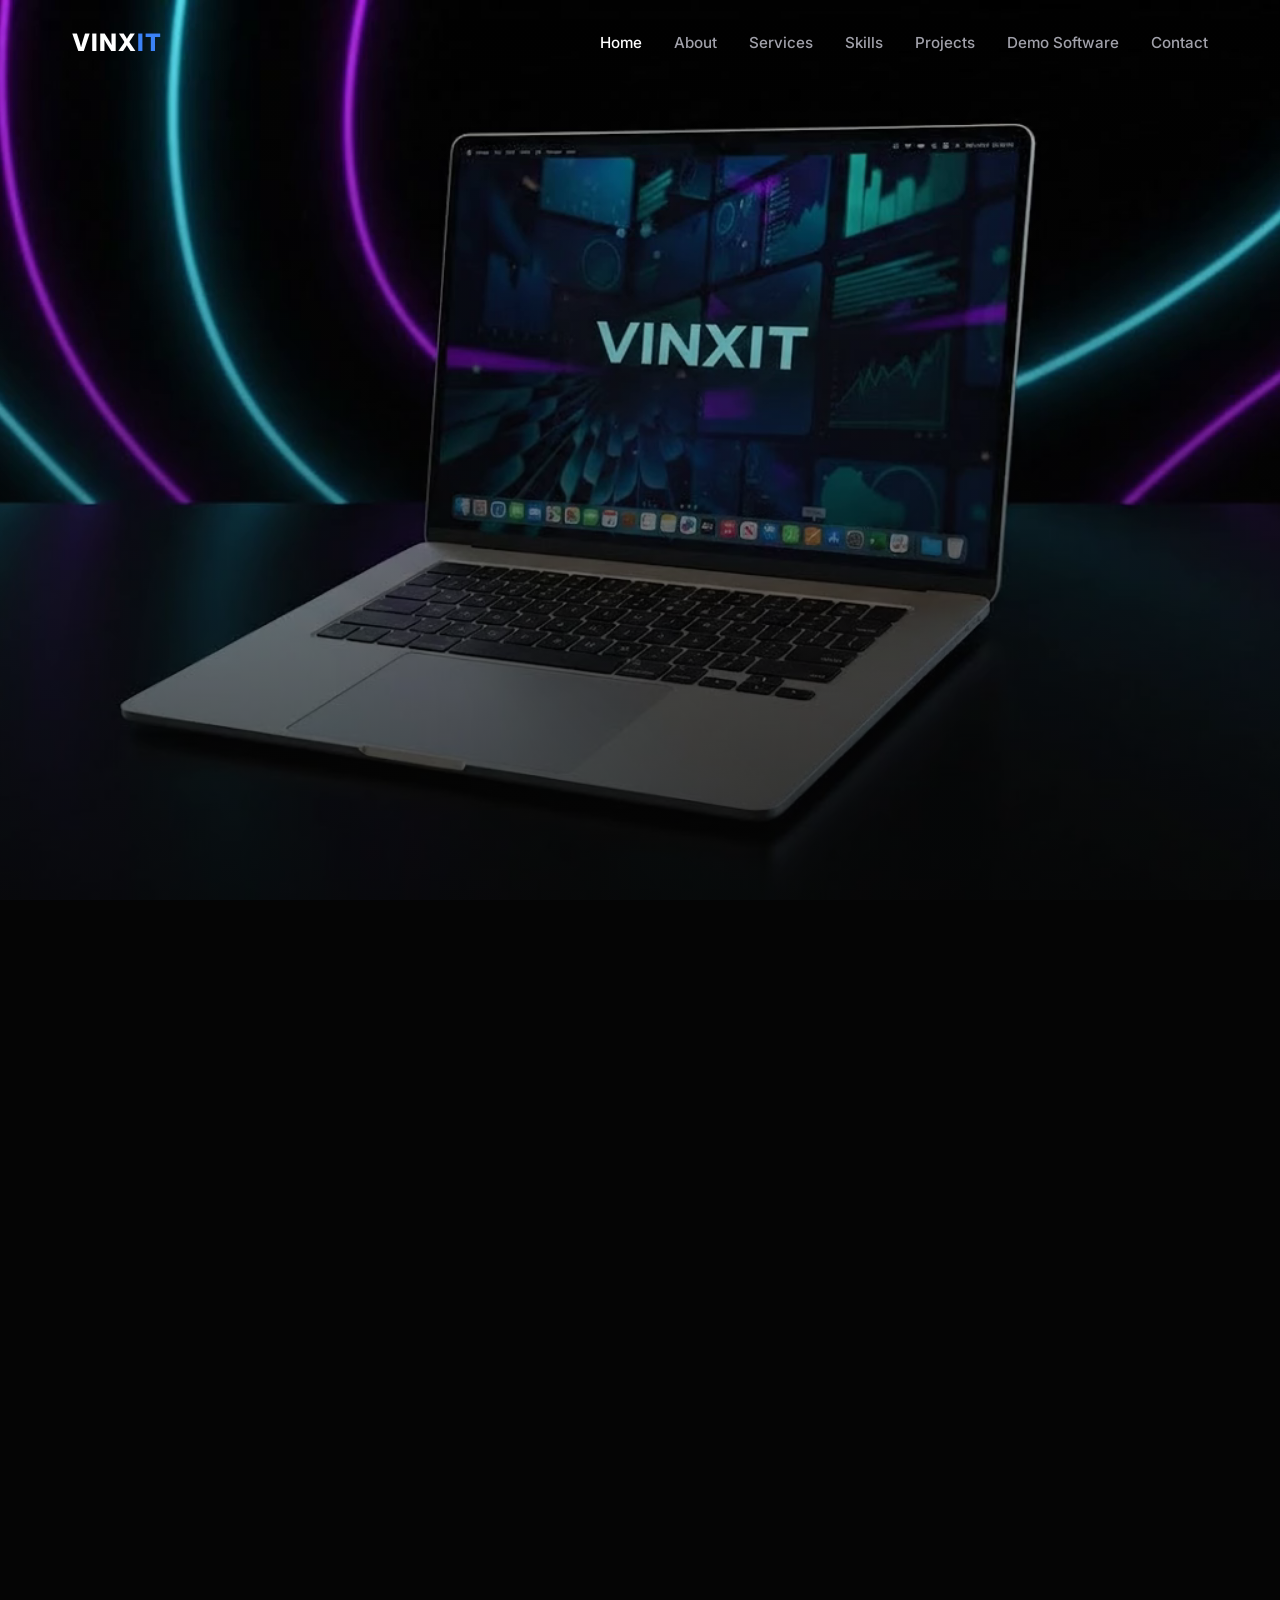
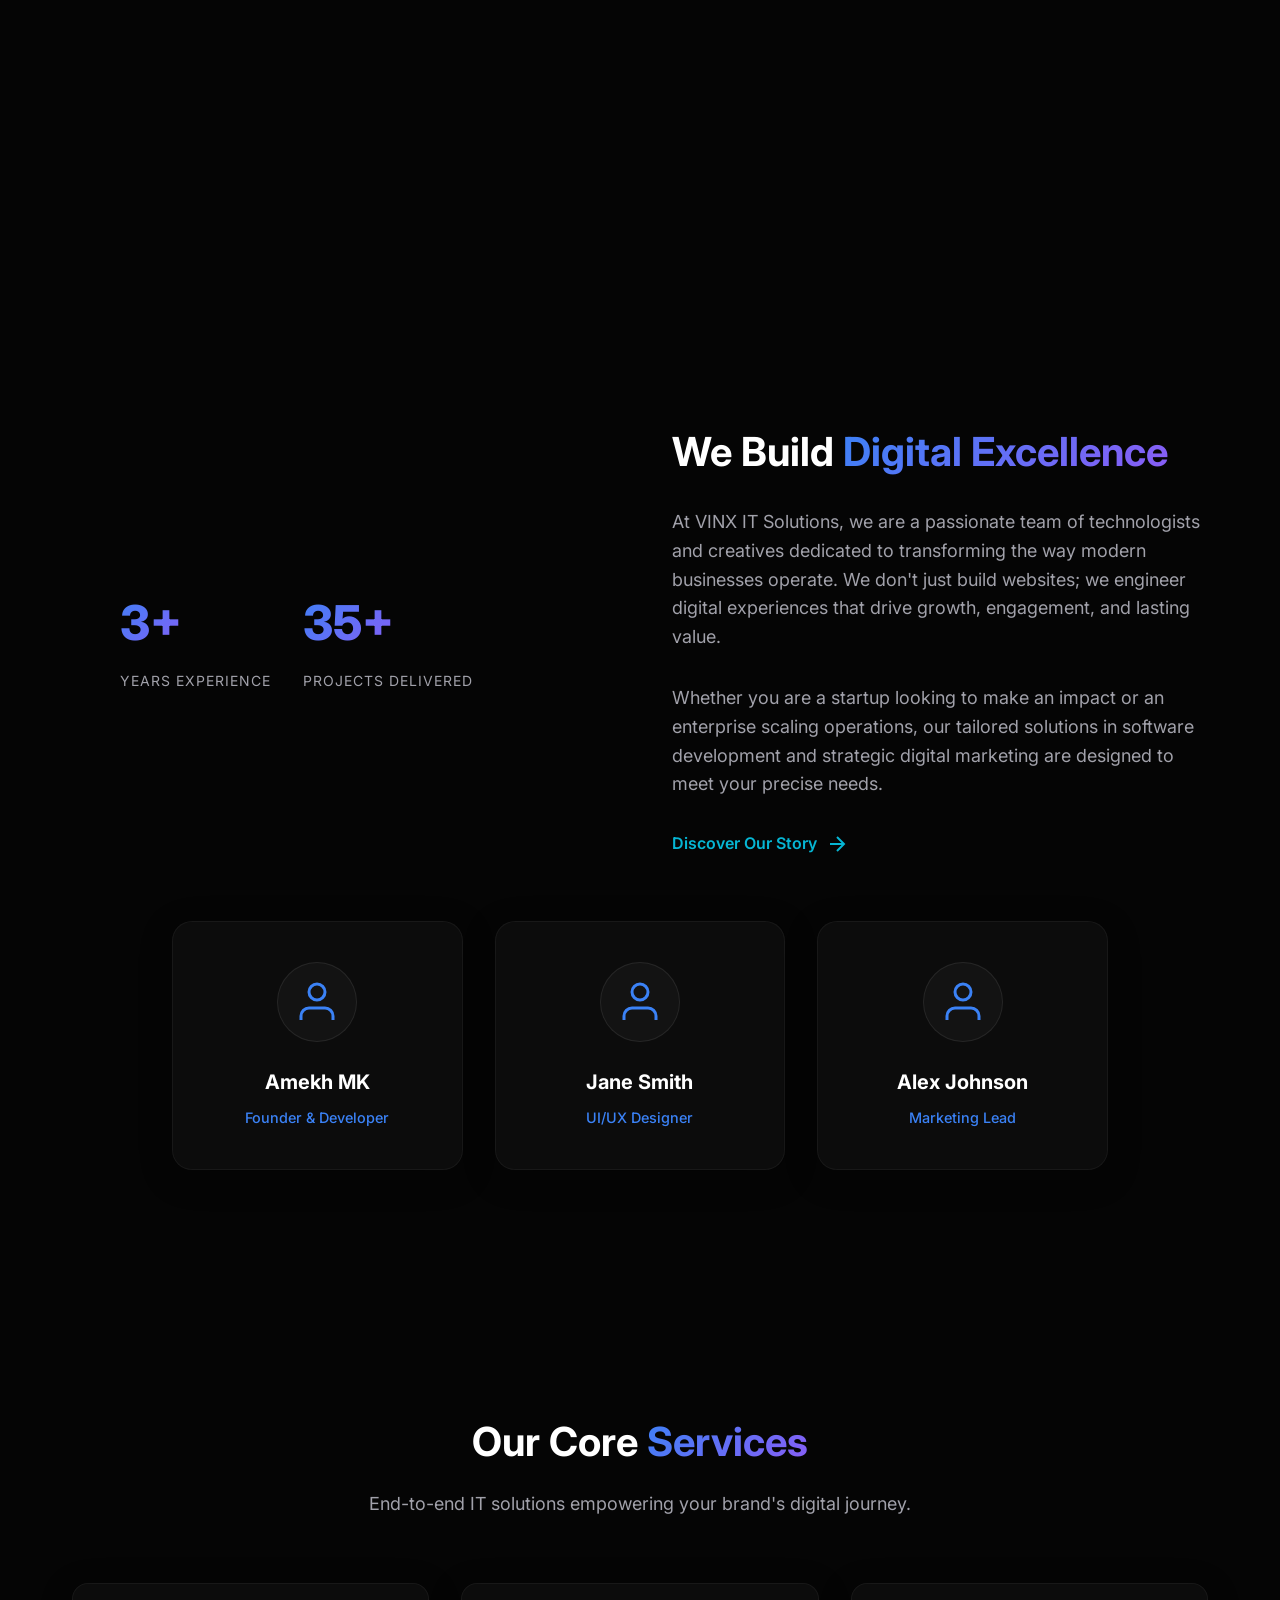
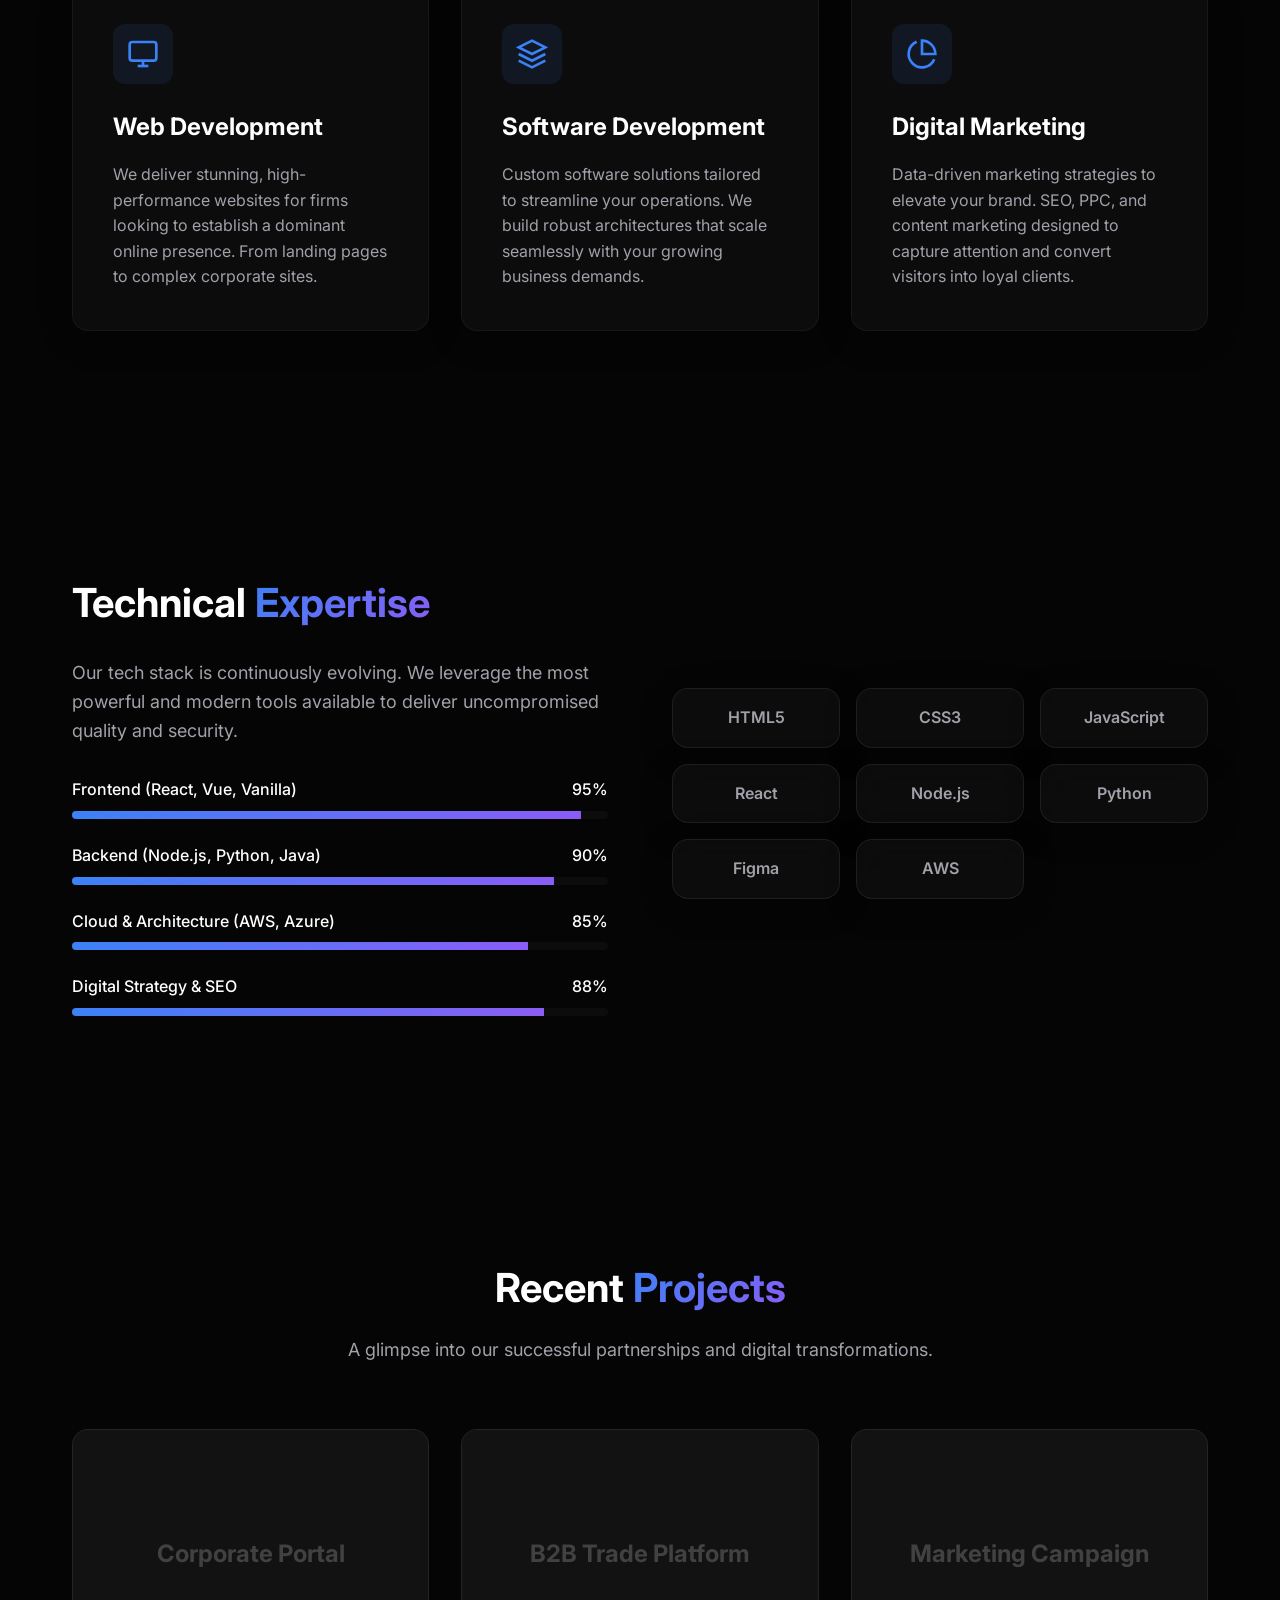
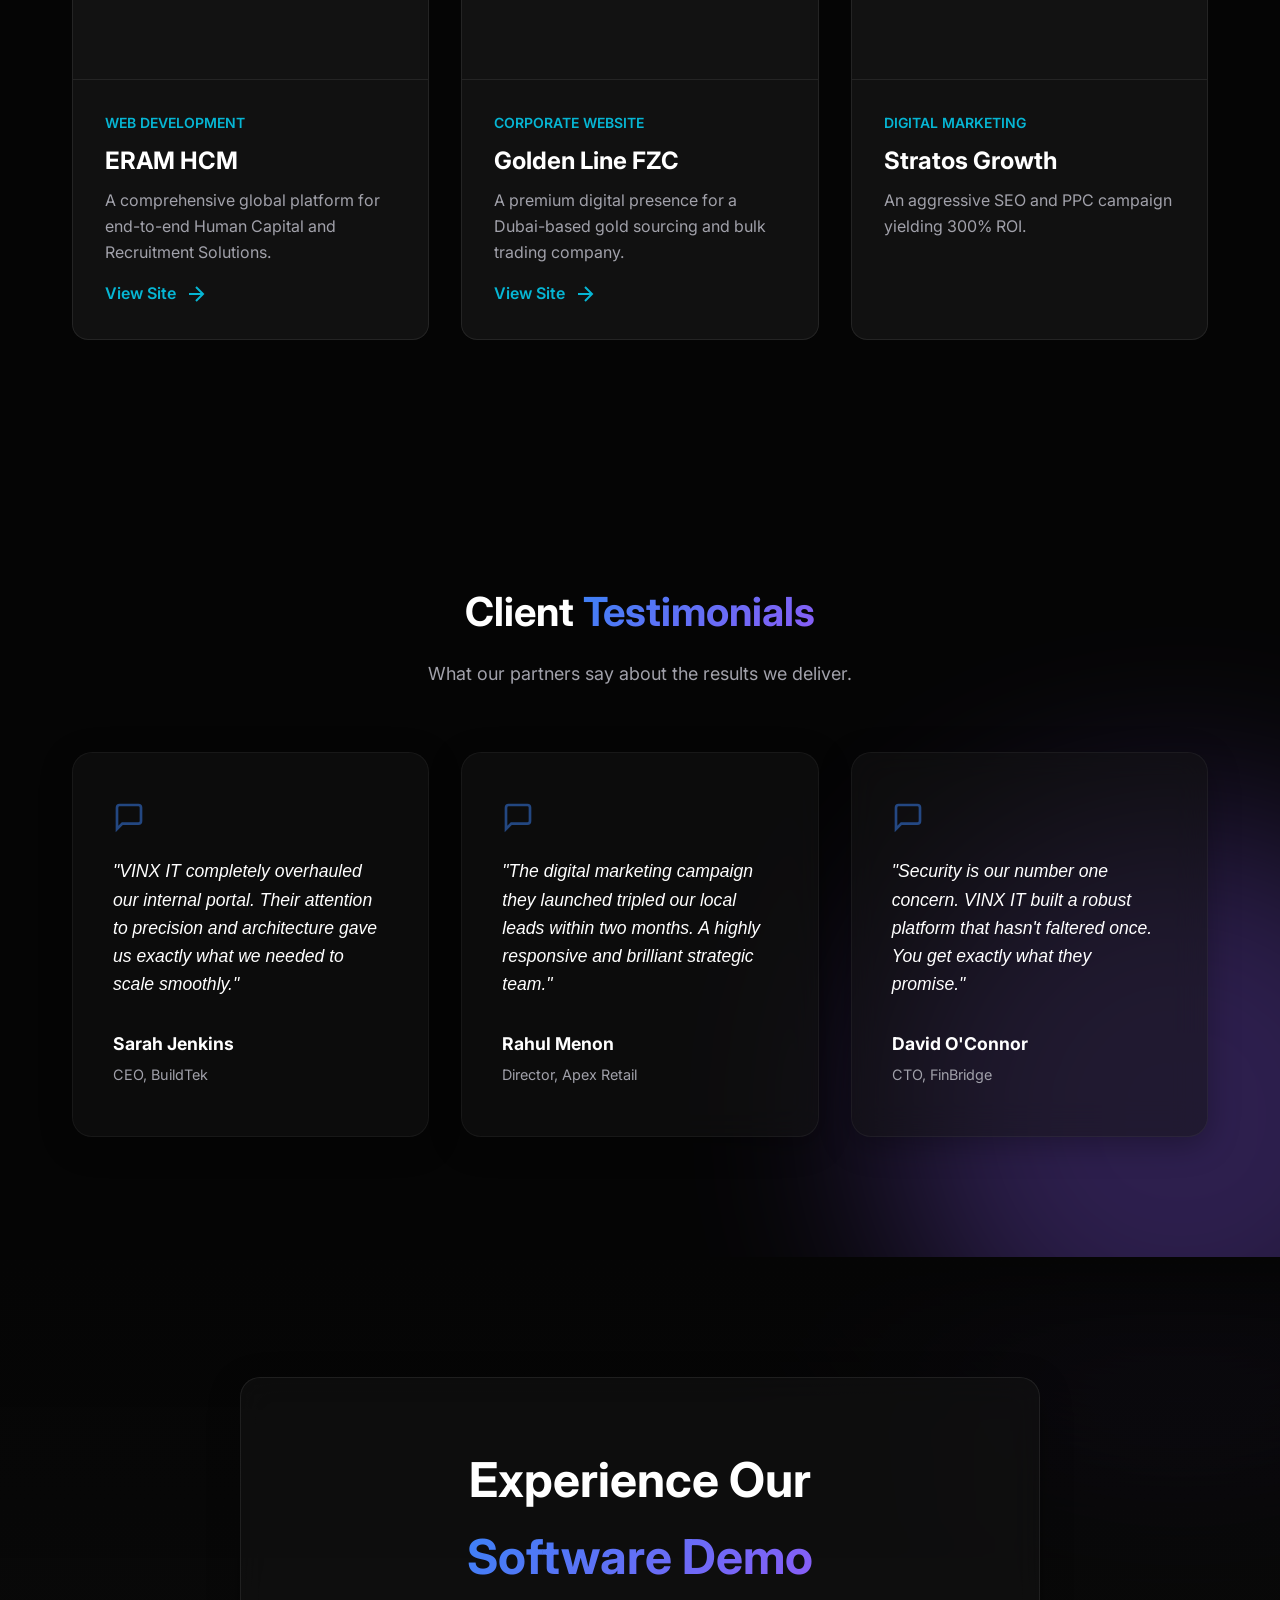
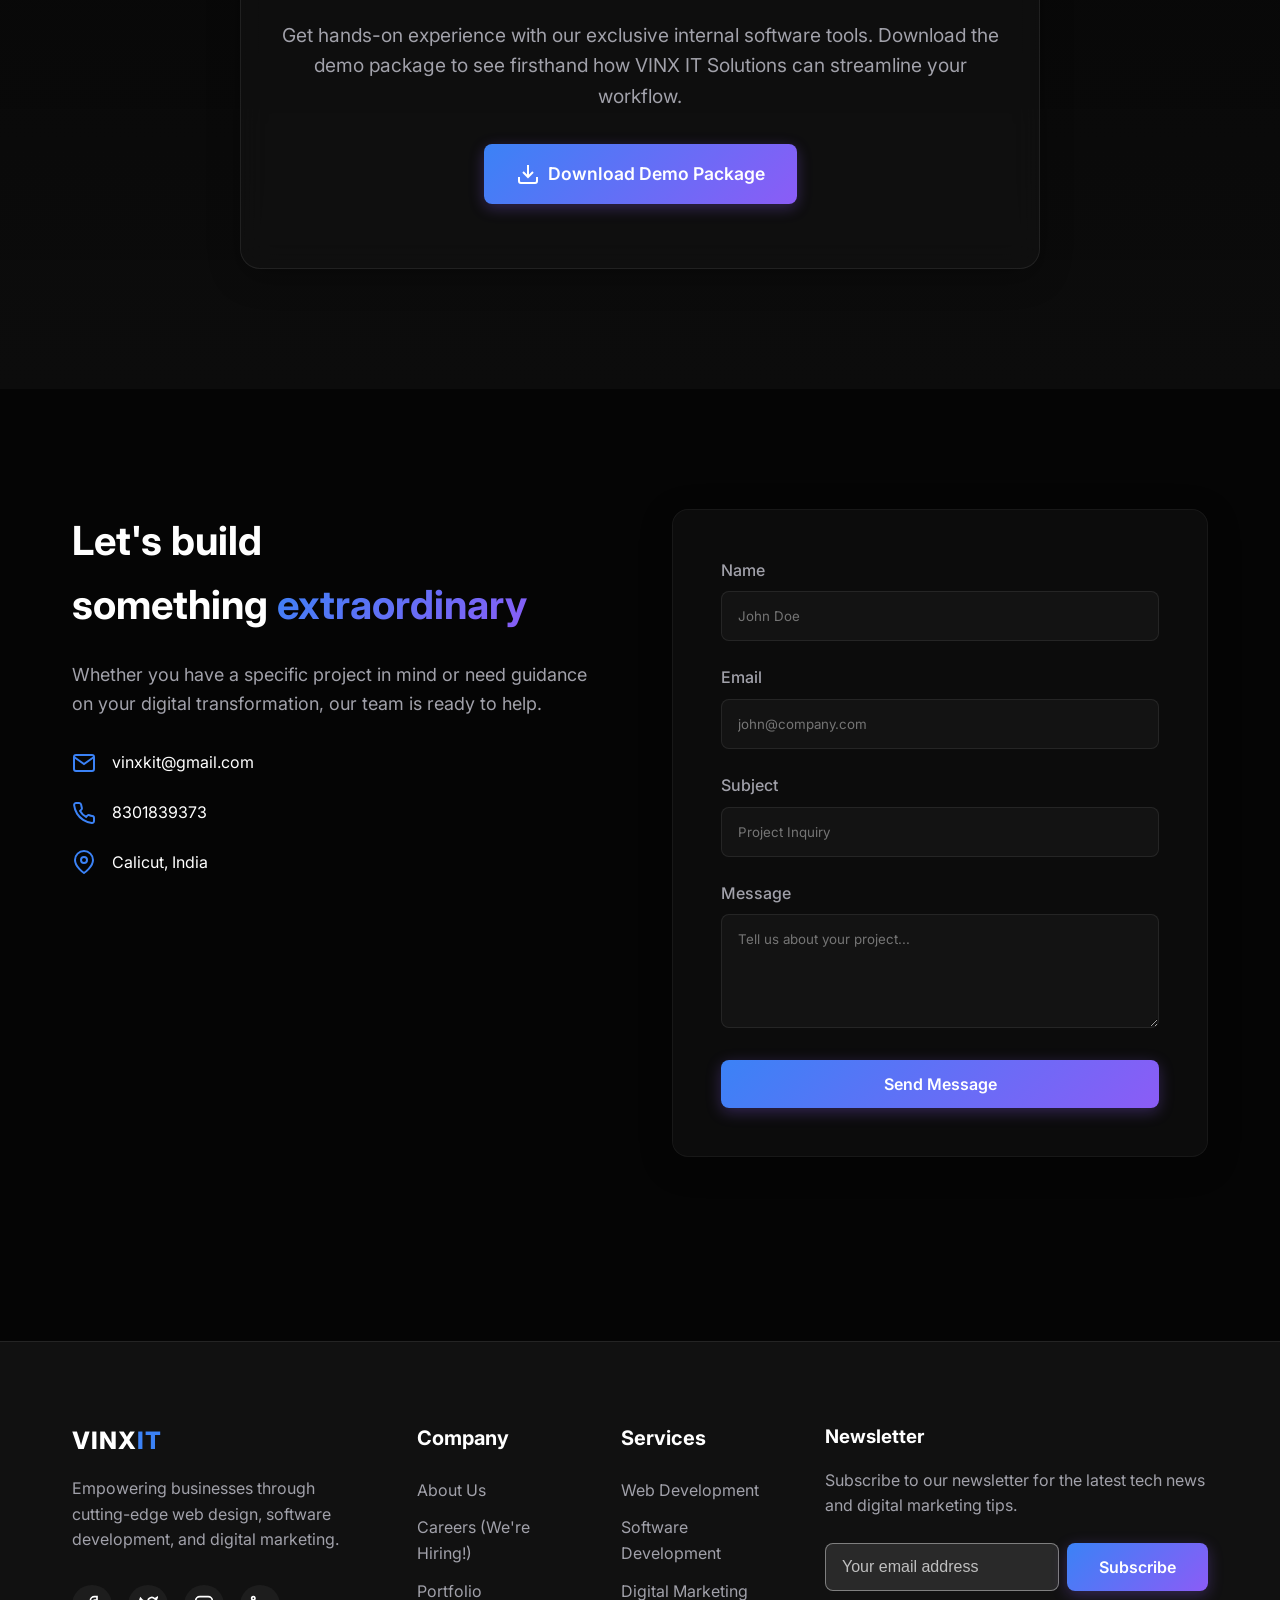
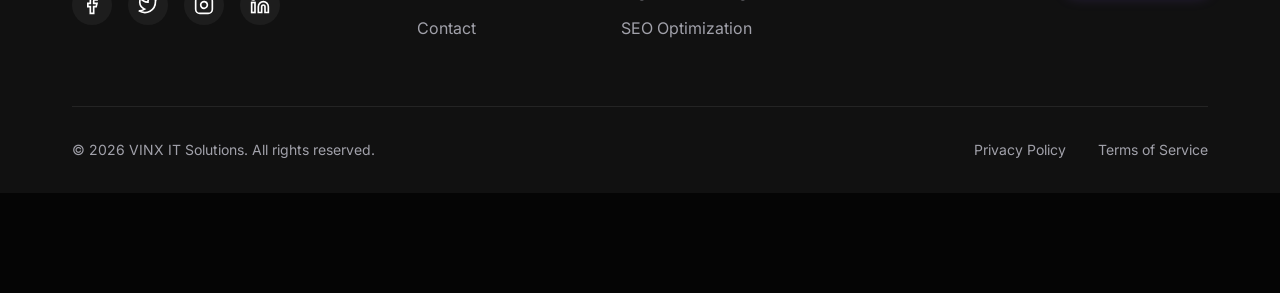
==== commit dfa389c7: "Comprehensive portfolio overhaul (team, testimonials, copy, SEO)" ====
--- a/index.html
+++ b/index.html
@@ -3,7 +3,7 @@
 <head>
     <meta charset="UTF-8">
     <meta name="viewport" content="width=device-width, initial-scale=1.0">
-    <title>VINX IT Solutions | Web Design, Software & Digital Marketing</title>
+    <title>VINX IT Solutions | Web Design, Software & Digital Marketing in Calicut, Kerala</title>
     <meta name="description" content="VINX IT Solutions delivers cutting-edge websites, custom software, and digital marketing strategies for modern firms.">
     <!-- Google Fonts for typography -->
     <link rel="preconnect" href="https://fonts.googleapis.com">
@@ -65,15 +65,15 @@
                 <!-- Text Overlays -->
                 <div class="scroll-features">
                     <div class="scroll-feature feature-1">
-                        <h2>Next-Gen <br> <span class="gradient-text">Architecture</span></h2>
+                        <h2>Precision-Built <br> <span class="gradient-text">Websites</span></h2>
                         <p>Built for the modern web with absolute precision.</p>
                     </div>
                     <div class="scroll-feature feature-2">
-                        <h2>Absolute <br> <span class="gradient-text">Security</span></h2>
+                        <h2>Secure & Scalable <br> <span class="gradient-text">Systems</span></h2>
                         <p>Zero compromises on data integrity and protection.</p>
                     </div>
                     <div class="scroll-feature feature-3">
-                        <h2>Limitless <br> <span class="gradient-text">Performance</span></h2>
+                        <h2>Growth-Focused <br> <span class="gradient-text">Digital Marketing</span></h2>
                         <p>Scaling dynamically to meet global demands.</p>
                     </div>
                 </div>
@@ -86,12 +86,12 @@
                 <div class="about-visual reveal">
                     <div class="glass-card about-card">
                         <div class="stat">
-                            <h3 class="gradient-text">2+</h3>
+                            <h3 class="gradient-text">3+</h3>
                             <p>Years Experience</p>
                         </div>
                         <div class="stat">
-                            <h3 class="gradient-text">30+</h3>
-                            <p>Clients</p>
+                            <h3 class="gradient-text">35+</h3>
+                            <p>Projects Delivered</p>
                         </div>
                     </div>
                 </div>
@@ -100,6 +100,31 @@
                     <p class="section-text">At VINX IT Solutions, we are a passionate team of technologists and creatives dedicated to transforming the way modern businesses operate. We don't just build websites; we engineer digital experiences that drive growth, engagement, and lasting value.</p>
                     <p class="section-text">Whether you are a startup looking to make an impact or an enterprise scaling operations, our tailored solutions in software development and strategic digital marketing are designed to meet your precise needs.</p>
                     <a href="#team" class="link-arrow">Discover Our Story <svg width="24" height="24" viewBox="0 0 24 24" fill="none" stroke="currentColor" stroke-width="2"><path d="M5 12h14M12 5l7 7-7 7"/></svg></a>
+                </div>
+            </div>
+            <div class="container team-container" style="margin-top: 4rem;">
+                <div class="team-grid">
+                    <div class="team-card glass reveal">
+                        <div class="avatar">
+                            <svg width="48" height="48" viewBox="0 0 24 24" fill="none" stroke="currentColor" stroke-width="1.5"><path d="M20 21v-2a4 4 0 0 0-4-4H8a4 4 0 0 0-4 4v2"/><circle cx="12" cy="7" r="4"/></svg>
+                        </div>
+                        <h4>Amekh MK</h4>
+                        <p>Founder & Developer</p>
+                    </div>
+                    <div class="team-card glass reveal reveal-delay-1">
+                        <div class="avatar">
+                            <svg width="48" height="48" viewBox="0 0 24 24" fill="none" stroke="currentColor" stroke-width="1.5"><path d="M20 21v-2a4 4 0 0 0-4-4H8a4 4 0 0 0-4 4v2"/><circle cx="12" cy="7" r="4"/></svg>
+                        </div>
+                        <h4>Jane Smith</h4>
+                        <p>UI/UX Designer</p>
+                    </div>
+                    <div class="team-card glass reveal reveal-delay-2">
+                        <div class="avatar">
+                            <svg width="48" height="48" viewBox="0 0 24 24" fill="none" stroke="currentColor" stroke-width="1.5"><path d="M20 21v-2a4 4 0 0 0-4-4H8a4 4 0 0 0-4 4v2"/><circle cx="12" cy="7" r="4"/></svg>
+                        </div>
+                        <h4>Alex Johnson</h4>
+                        <p>Marketing Lead</p>
+                    </div>
                 </div>
             </div>
         </section>
@@ -178,10 +203,10 @@
                         <div class="skill">
                             <div class="skill-info">
                                 <span>Digital Strategy & SEO</span>
-                                <span>98%</span>
+                                <span>88%</span>
                             </div>
                             <div class="progress-bg">
-                                <div class="progress-bar" data-width="98%"></div>
+                                <div class="progress-bar" data-width="88%"></div>
                             </div>
                         </div>
                     </div>
@@ -252,13 +277,49 @@
             </div>
         </section>
 
+        <!-- Testimonials Section -->
+        <section id="testimonials" class="testimonials section">
+            <div class="container">
+                <div class="section-header reveal">
+                    <h2>Client <span class="gradient-text">Testimonials</span></h2>
+                    <p>What our partners say about the results we deliver.</p>
+                </div>
+                <div class="testimonials-grid">
+                    <div class="testimonial-card glass reveal">
+                        <svg class="quote-icon" width="32" height="32" viewBox="0 0 24 24" fill="none" stroke="var(--primary-color)" stroke-width="2"><path d="M21 15a2 2 0 0 1-2 2H7l-4 4V5a2 2 0 0 1 2-2h14a2 2 0 0 1 2 2z"/></svg>
+                        <p class="quote">"VINX IT completely overhauled our internal portal. Their attention to precision and architecture gave us exactly what we needed to scale smoothly."</p>
+                        <div class="client-info">
+                            <h4>Sarah Jenkins</h4>
+                            <span>CEO, BuildTek</span>
+                        </div>
+                    </div>
+                    <div class="testimonial-card glass reveal reveal-delay-1">
+                        <svg class="quote-icon" width="32" height="32" viewBox="0 0 24 24" fill="none" stroke="var(--primary-color)" stroke-width="2"><path d="M21 15a2 2 0 0 1-2 2H7l-4 4V5a2 2 0 0 1 2-2h14a2 2 0 0 1 2 2z"/></svg>
+                        <p class="quote">"The digital marketing campaign they launched tripled our local leads within two months. A highly responsive and brilliant strategic team."</p>
+                        <div class="client-info">
+                            <h4>Rahul Menon</h4>
+                            <span>Director, Apex Retail</span>
+                        </div>
+                    </div>
+                    <div class="testimonial-card glass reveal reveal-delay-2">
+                        <svg class="quote-icon" width="32" height="32" viewBox="0 0 24 24" fill="none" stroke="var(--primary-color)" stroke-width="2"><path d="M21 15a2 2 0 0 1-2 2H7l-4 4V5a2 2 0 0 1 2-2h14a2 2 0 0 1 2 2z"/></svg>
+                        <p class="quote">"Security is our number one concern. VINX IT built a robust platform that hasn't faltered once. You get exactly what they promise."</p>
+                        <div class="client-info">
+                            <h4>David O'Connor</h4>
+                            <span>CTO, FinBridge</span>
+                        </div>
+                    </div>
+                </div>
+            </div>
+        </section>
+
         <!-- Demo Software Section -->
         <section id="demo" class="demo-section section" style="background: linear-gradient(to bottom, var(--bg-color), var(--surface-light));">
             <div class="container">
                 <div class="demo-content glass reveal" style="text-align: center; max-width: 800px; margin: 0 auto; padding: 4rem 2rem; border-radius: 20px; border: 1px solid var(--surface-border);">
                     <h2 style="font-size: 3rem; margin-bottom: 1.5rem;">Experience Our <br><span class="gradient-text">Software Demo</span></h2>
                     <p style="font-size: 1.2rem; color: var(--text-secondary); margin-bottom: 2rem;">Get hands-on experience with our exclusive internal software tools. Download the demo package to see firsthand how VINX IT Solutions can streamline your workflow.</p>
-                    <a href="#" target="_blank" class="btn btn-primary" id="demo-download-btn" style="display: inline-flex; align-items: center; gap: 0.5rem; justify-content: center; font-size: 1.1rem; padding: 1rem 2rem;">
+                    <a href="javascript:alert('Demo link coming soon!')" class="btn btn-primary" id="demo-download-btn" style="display: inline-flex; align-items: center; gap: 0.5rem; justify-content: center; font-size: 1.1rem; padding: 1rem 2rem;">
                         <svg width="24" height="24" viewBox="0 0 24 24" fill="none" stroke="currentColor" stroke-width="2"><path d="M21 15v4a2 2 0 0 1-2 2H5a2 2 0 0 1-2-2v-4M7 10l5 5 5-5M12 15V3"/></svg>
                         Download Demo Package
                     </a>
@@ -335,7 +396,7 @@
                     <h3>Company</h3>
                     <ul>
                         <li><a href="#about">About Us</a></li>
-                        <li><a href="#services">Careers</a></li>
+                        <li><a href="#contact">Careers (We're Hiring!)</a></li>
                         <li><a href="#projects">Portfolio</a></li>
                         <li><a href="#contact">Contact</a></li>
                     </ul>
@@ -364,8 +425,8 @@
             <div class="footer-bottom">
                 <p>&copy; 2026 VINX IT Solutions. All rights reserved.</p>
                 <div class="footer-legal">
-                    <a href="#">Privacy Policy</a>
-                    <a href="#">Terms of Service</a>
+                    <a href="privacy.html">Privacy Policy</a>
+                    <a href="terms.html">Terms of Service</a>
                 </div>
             </div>
         </div>
--- a/style.css
+++ b/style.css
@@ -720,11 +720,23 @@
 
 .newsletter-form input {
     flex: 1;
-    padding: 0.75rem 1rem;
+    padding: 0.85rem 1rem;
     border-radius: 8px;
-    border: 1px solid var(--surface-border);
-    background: rgba(0,0,0,0.2);
+    border: 1px solid rgba(255, 255, 255, 0.4);
+    background: rgba(255, 255, 255, 0.1);
     color: white;
+    font-size: 1rem;
+    transition: all 0.3s ease;
+}
+
+.newsletter-form input::placeholder {
+    color: rgba(255, 255, 255, 0.7);
+}
+
+.newsletter-form input:focus {
+    outline: none;
+    border-color: var(--primary-color);
+    background: rgba(255, 255, 255, 0.15);
 }
 
 .footer-bottom {
@@ -744,6 +756,92 @@
 
 .footer-legal a:hover {
     color: white;
+}
+
+/* --- Team Section --- */
+.team-container {
+    max-width: 1000px;
+}
+
+.team-grid {
+    display: grid;
+    grid-template-columns: repeat(auto-fit, minmax(250px, 1fr));
+    gap: 2rem;
+}
+
+.team-card {
+    padding: 2.5rem 2rem;
+    text-align: center;
+    border-radius: 20px;
+    transition: transform 0.3s ease;
+}
+
+.team-card:hover {
+    transform: translateY(-5px);
+}
+
+.team-card .avatar {
+    width: 80px;
+    height: 80px;
+    margin: 0 auto 1.5rem;
+    background: var(--surface-light);
+    border-radius: 50%;
+    display: flex;
+    align-items: center;
+    justify-content: center;
+    color: var(--primary-color);
+    border: 1px solid var(--surface-border);
+}
+
+.team-card h4 {
+    font-size: 1.25rem;
+    margin-bottom: 0.5rem;
+}
+
+.team-card p {
+    color: var(--primary-color);
+    font-size: 0.9rem;
+    font-weight: 500;
+}
+
+/* --- Testimonials Section --- */
+.testimonials-grid {
+    display: grid;
+    grid-template-columns: repeat(auto-fit, minmax(300px, 1fr));
+    gap: 2rem;
+    margin-top: 3rem;
+}
+
+.testimonial-card {
+    padding: 3rem 2.5rem;
+    border-radius: 20px;
+    position: relative;
+    display: flex;
+    flex-direction: column;
+    justify-content: space-between;
+}
+
+.quote-icon {
+    margin-bottom: 1.5rem;
+    opacity: 0.5;
+}
+
+.testimonial-card .quote {
+    font-size: 1.1rem;
+    line-height: 1.6;
+    margin-bottom: 2rem;
+    font-style: italic;
+    color: var(--text-color);
+}
+
+.client-info h4 {
+    font-size: 1.1rem;
+    margin-bottom: 0.25rem;
+}
+
+.client-info span {
+    font-size: 0.9rem;
+    color: var(--text-secondary);
 }
 
 /* --- Animations & Utilities --- */
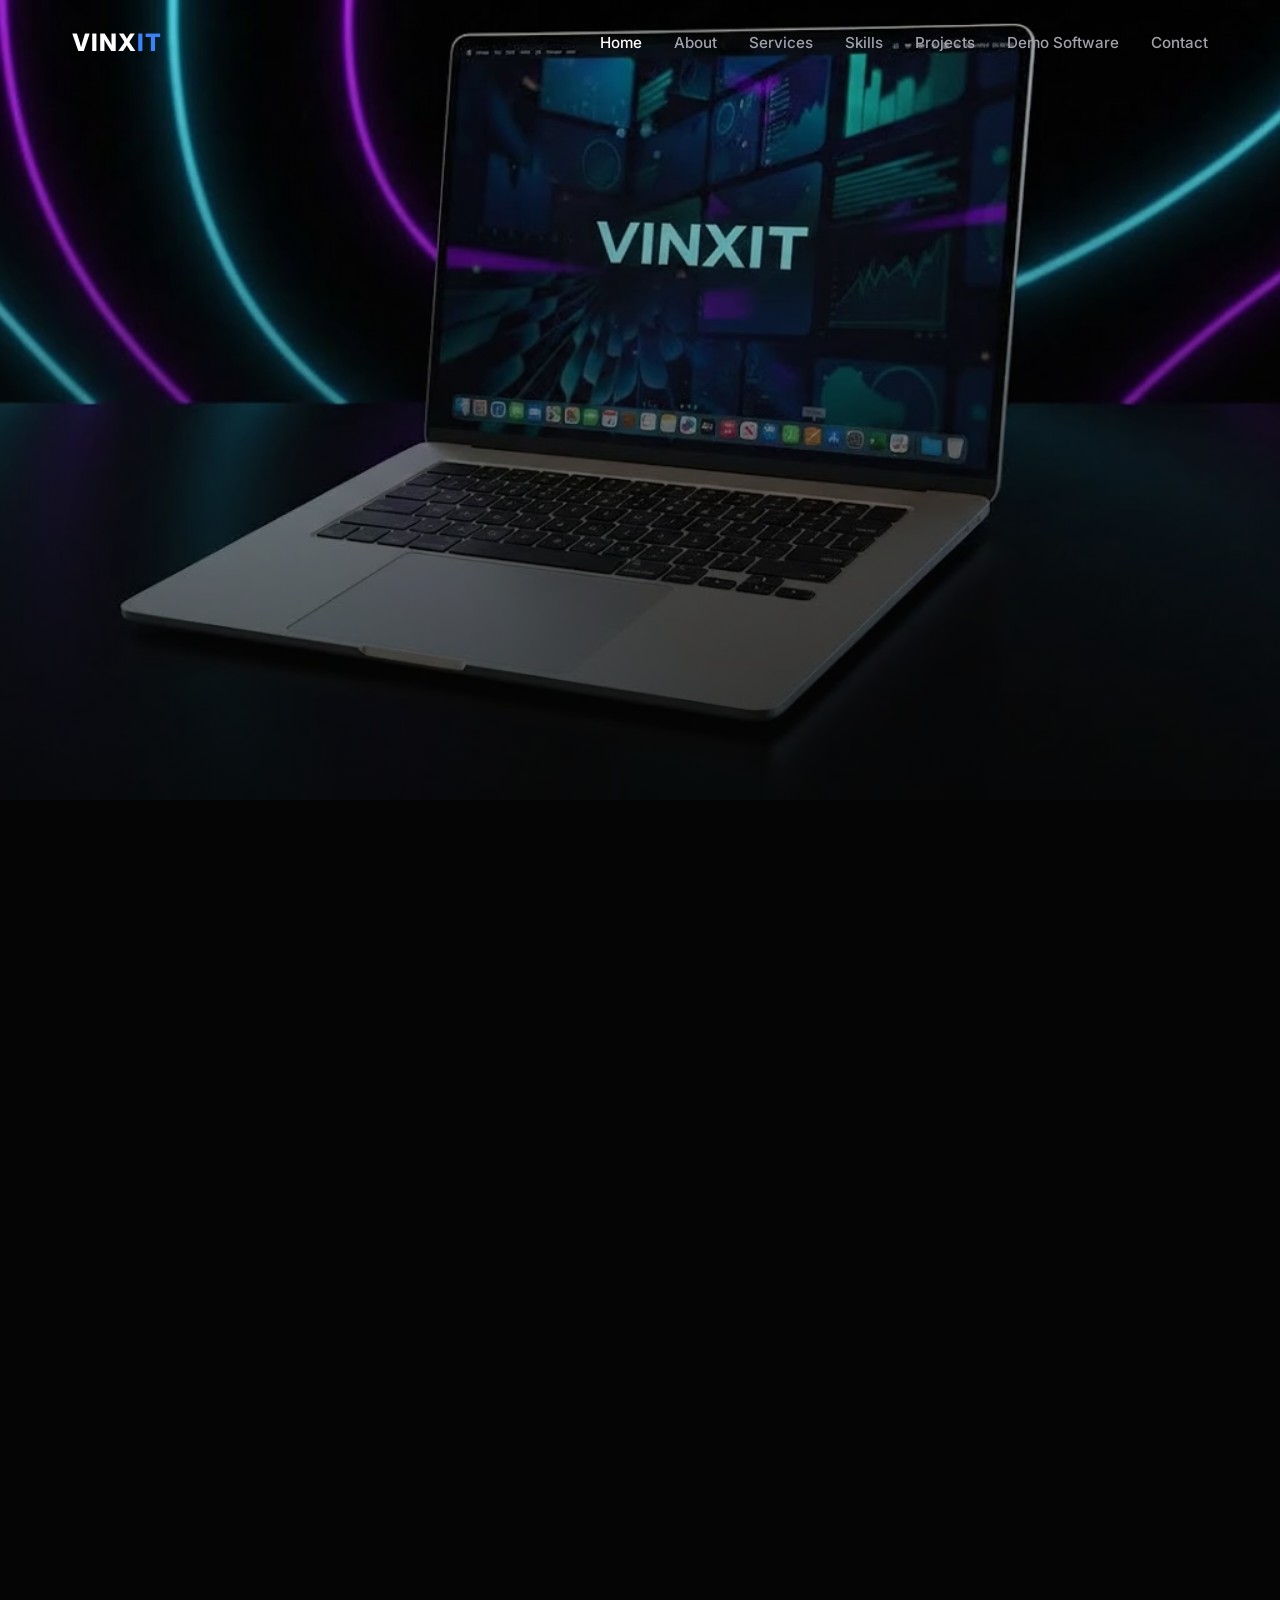
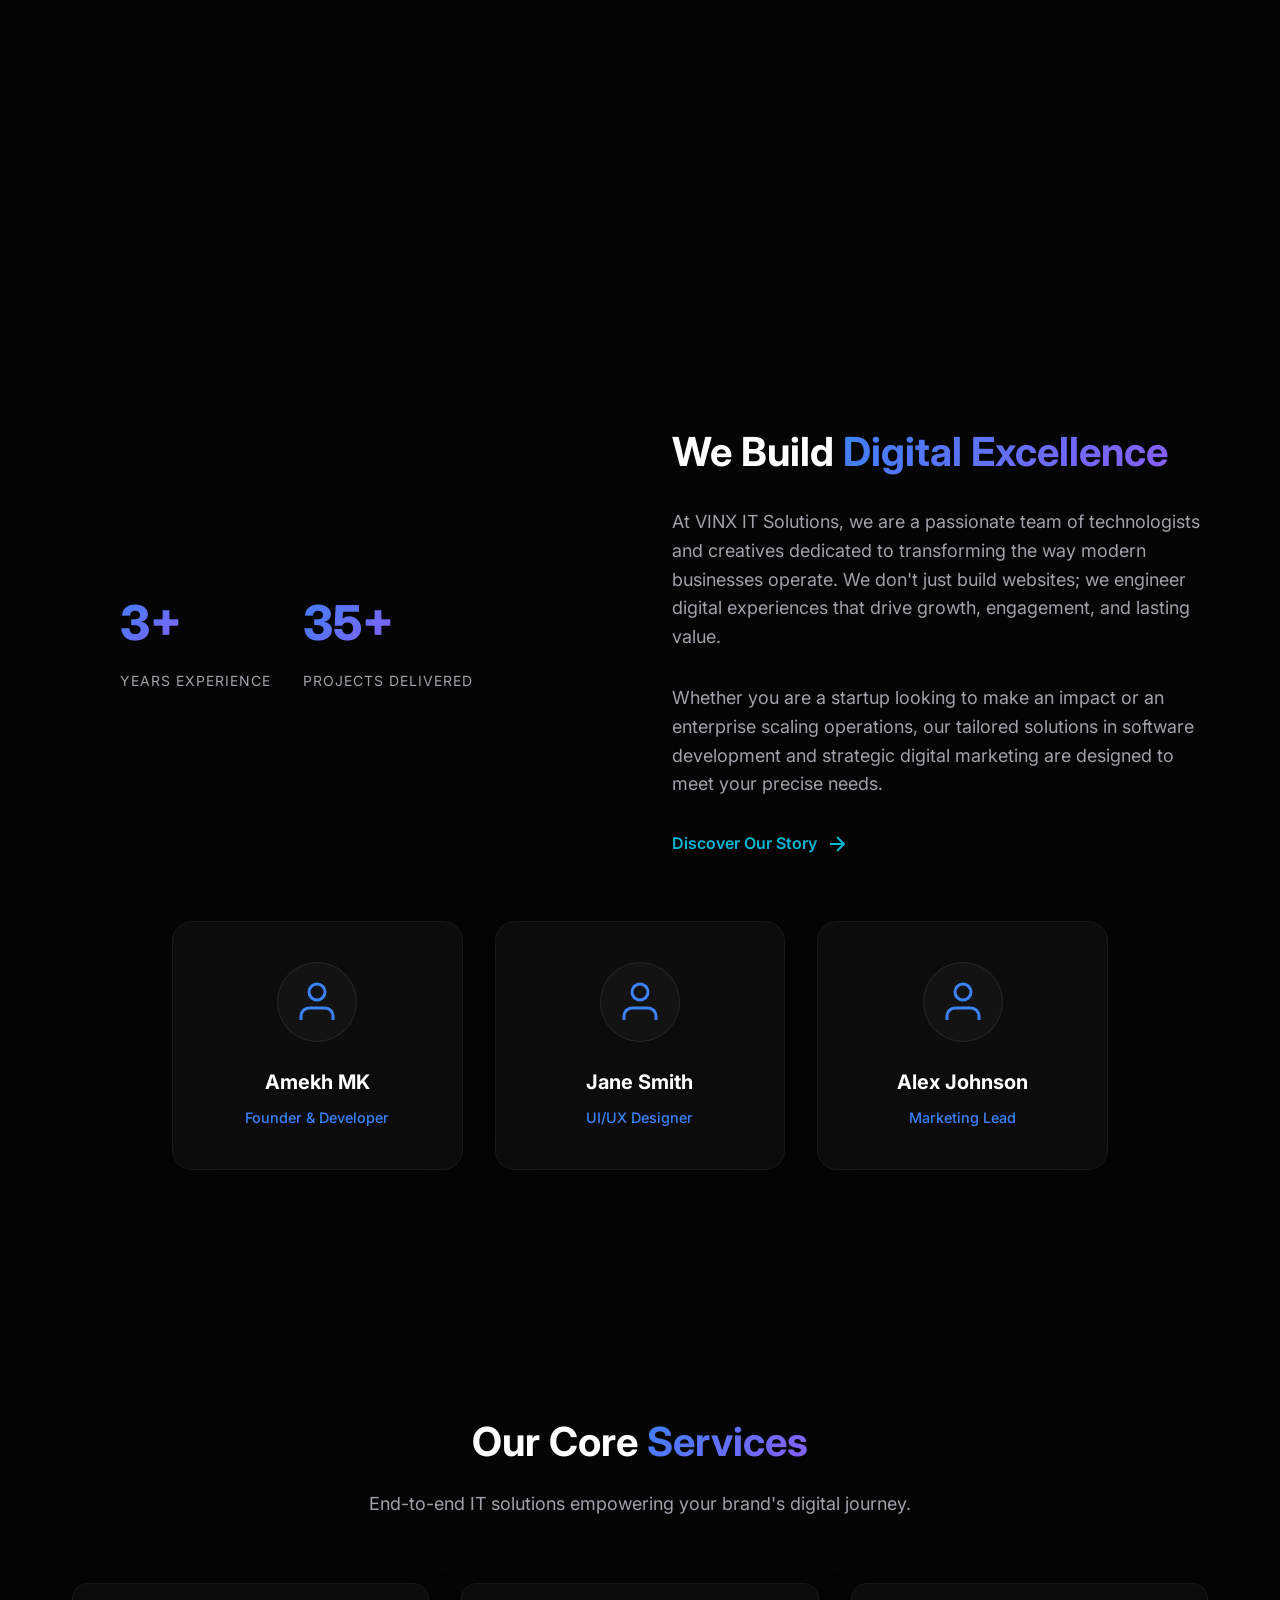
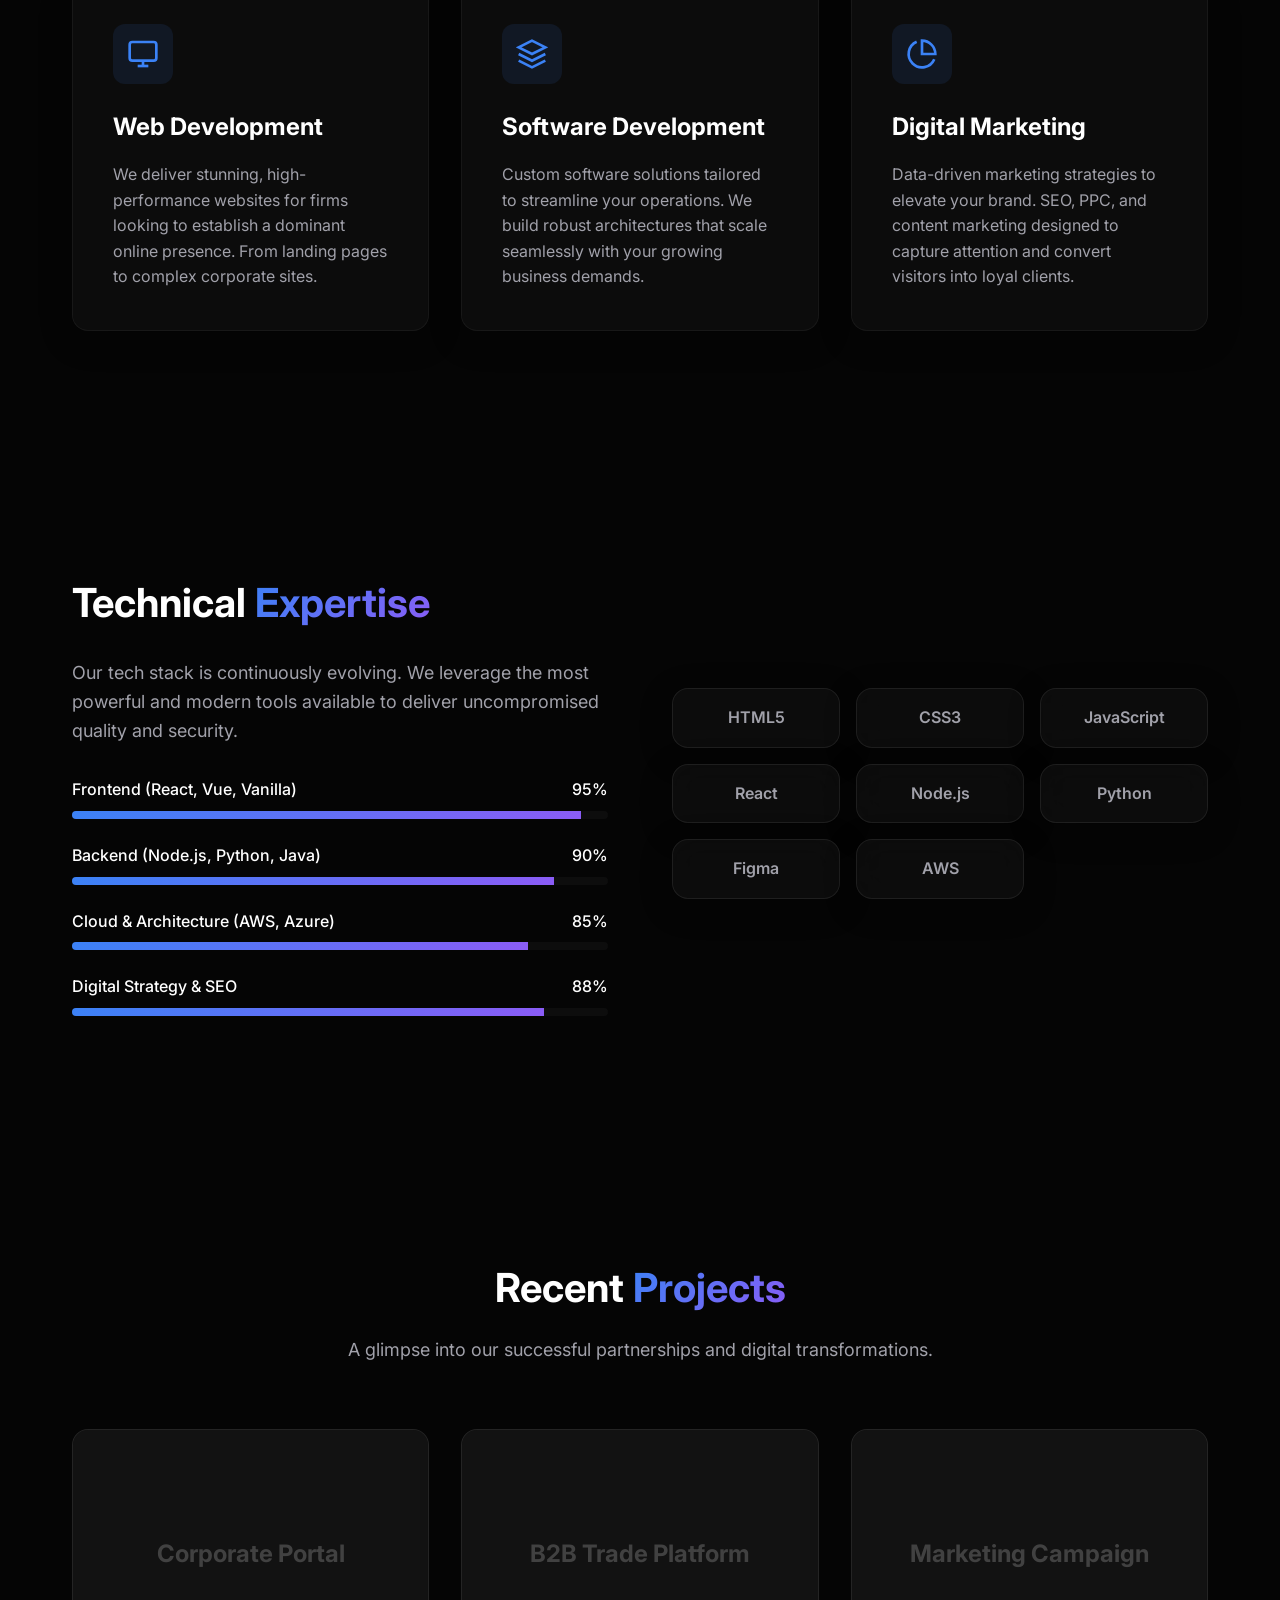
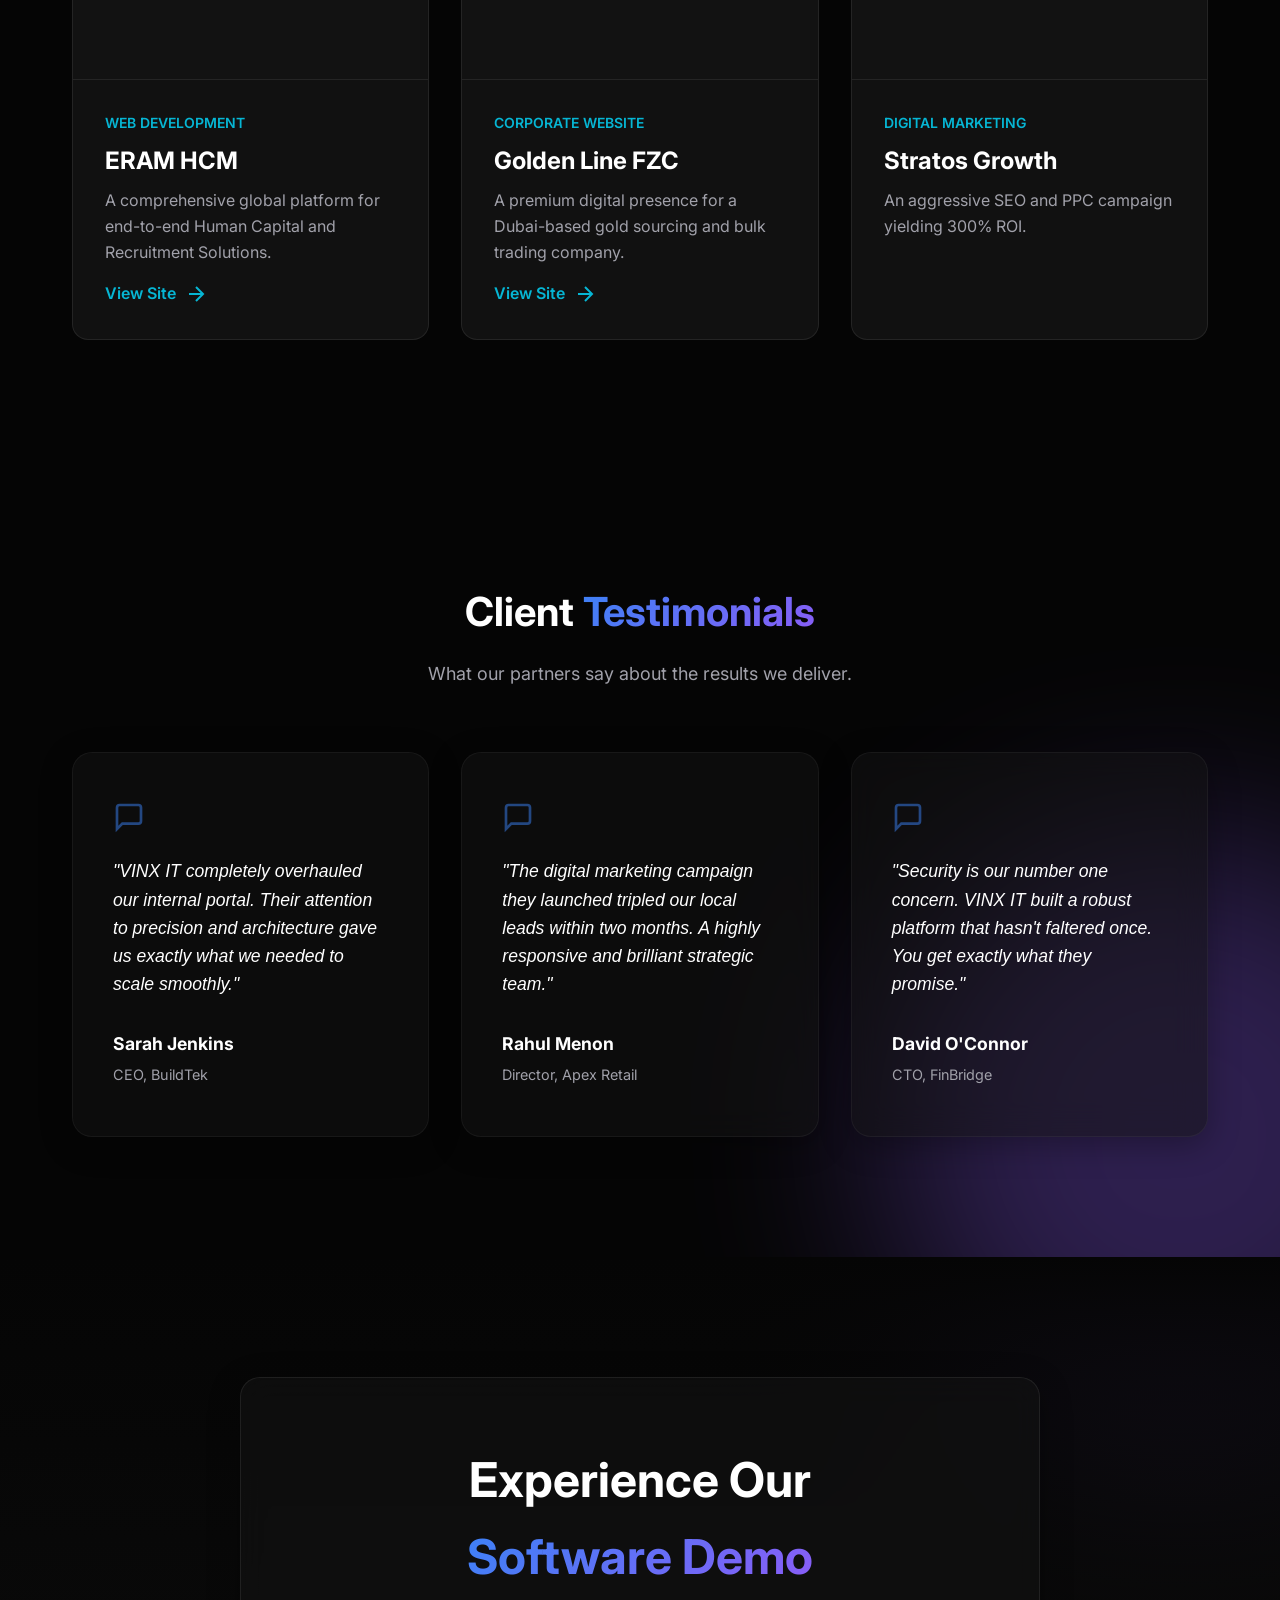
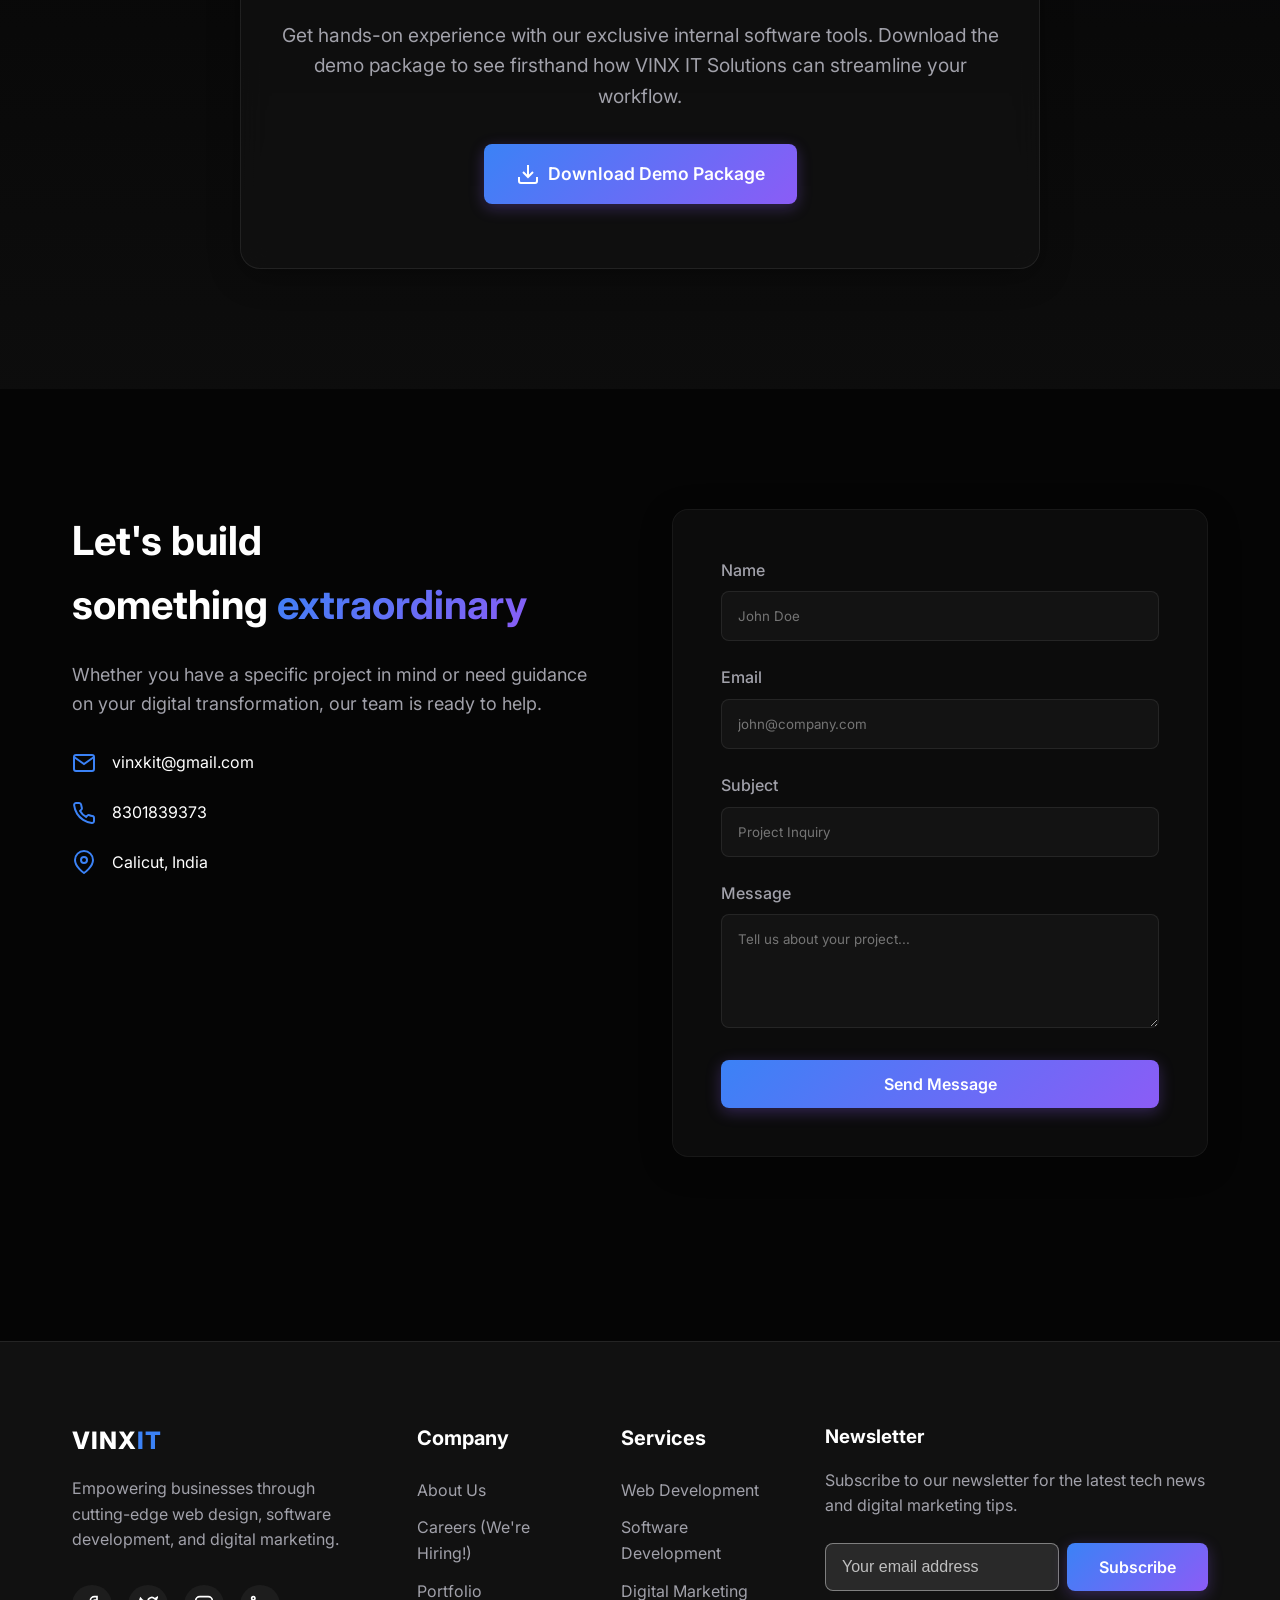
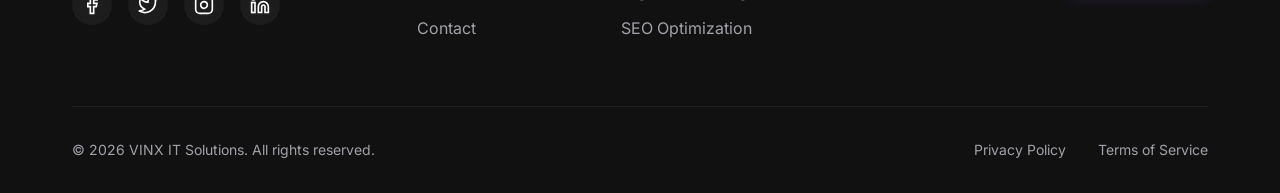
==== commit 2ef765d7: "Complete dedicated Mobile Hero overhaul & fixed x-overflow bugs" ====
--- a/index.html
+++ b/index.html
@@ -80,6 +80,35 @@
             </div>
         </section>
 
+        <!-- Mobile Hero Section (Visible only on max-width 768px) -->
+        <section id="hero-mobile" class="hero-mobile">
+            <div class="mobile-glow-orb"></div>
+            
+            <div class="mobile-hero-top">
+                <span class="mobile-logo-text">VINX<span class="logo-dot">IT</span></span>
+            </div>
+            
+            <div class="mobile-hero-center">
+                <h1 class="mobile-headline fade-in-up">We Build <br><span class="gradient-text">Digital</span> Excellence</h1>
+                <p class="mobile-subtext fade-in-up delay-1">Web Design &middot; Software &middot; Marketing</p>
+                
+                <div class="mobile-cta-stack fade-in-up delay-2">
+                    <a href="#contact" class="btn btn-primary btn-block">Get a Free Quote</a>
+                    <a href="#projects" class="btn btn-outline btn-block">See Our Work</a>
+                </div>
+            </div>
+            
+            <div class="mobile-hero-bottom">
+                <div class="marquee-container">
+                    <div class="marquee-content">
+                        <span>React</span><span>Node.js</span><span>Python</span><span>AWS</span><span>Vue.js</span><span>Figma</span><span>Azure</span><span>SEO</span>
+                        <!-- Duplicate for seamless loop -->
+                        <span>React</span><span>Node.js</span><span>Python</span><span>AWS</span><span>Vue.js</span><span>Figma</span><span>Azure</span><span>SEO</span>
+                    </div>
+                </div>
+            </div>
+        </section>
+
         <!-- About Us Section -->
         <section id="about" class="about section">
             <div class="container about-container">
--- a/style.css
+++ b/style.css
@@ -36,7 +36,7 @@
 }
 
 /* --- Global Reset & Base --- */
-* {
+*, *::before, *::after {
     margin: 0;
     padding: 0;
     box-sizing: border-box;
@@ -44,6 +44,8 @@
 
 html {
     scroll-behavior: smooth;
+    max-width: 100vw;
+    overflow-x: hidden;
 }
 
 body {
@@ -53,6 +55,11 @@
     line-height: 1.6;
     overflow-x: hidden;
     position: relative;
+    max-width: 100vw;
+}
+
+.section {
+    overflow-x: hidden;
 }
 
 a {
@@ -844,6 +851,10 @@
     color: var(--text-secondary);
 }
 
+.hero-mobile {
+    display: none;
+}
+
 /* --- Animations & Utilities --- */
 .reveal {
     opacity: 0;
@@ -883,6 +894,134 @@
     .hero-cta { justify-content: center; }
     .hero-visual { order: -1; }
     
+    #hero { display: none !important; }
+    
+    .hero-mobile {
+        display: flex;
+        flex-direction: column;
+        justify-content: space-between;
+        min-height: 100vh;
+        width: 100vw;
+        overflow: hidden;
+        position: relative;
+        padding: 2rem 1rem;
+        background: linear-gradient(180deg, #020b1e 0%, var(--bg-color) 100%);
+    }
+
+    .mobile-glow-orb {
+        position: absolute;
+        top: 20%;
+        left: 50%;
+        transform: translate(-50%, -50%);
+        width: 300px;
+        height: 300px;
+        background: radial-gradient(circle, rgba(59,130,246,0.15) 0%, rgba(139,92,246,0.1) 50%, rgba(0,0,0,0) 70%);
+        filter: blur(40px);
+        z-index: 0;
+    }
+
+    .mobile-hero-top, .mobile-hero-center, .mobile-hero-bottom {
+        z-index: 2;
+        position: relative;
+    }
+
+    .mobile-hero-top {
+        text-align: center;
+        padding-top: 1rem;
+    }
+
+    .mobile-logo-text {
+        font-size: 1.5rem;
+        font-weight: 800;
+        letter-spacing: -0.5px;
+    }
+
+    .logo-dot {
+        color: var(--primary-color);
+    }
+
+    .mobile-hero-center {
+        text-align: center;
+        margin: auto 0;
+    }
+
+    .mobile-headline {
+        font-size: 40px;
+        font-weight: 800;
+        line-height: 1.1;
+        margin-bottom: 1rem;
+    }
+
+    .mobile-subtext {
+        color: var(--text-secondary);
+        font-size: 14px;
+        letter-spacing: 2px;
+        text-transform: uppercase;
+        margin-bottom: 2.5rem;
+    }
+
+    .mobile-cta-stack {
+        display: flex;
+        flex-direction: column;
+        gap: 1rem;
+        width: 100%;
+        max-width: 360px;
+        margin: 0 auto;
+    }
+
+    .mobile-cta-stack .btn {
+        min-height: 48px;
+        width: 100%;
+        display: flex;
+        justify-content: center;
+        align-items: center;
+    }
+
+    .marquee-container {
+        width: 100vw;
+        overflow: hidden;
+        white-space: nowrap;
+        position: relative;
+        left: -1rem; /* counteract wrapper padding */
+        padding: 1rem 0;
+        border-top: 1px solid var(--surface-border);
+        border-bottom: 1px solid var(--surface-border);
+        background: var(--surface-light);
+    }
+
+    .marquee-content {
+        display: inline-block;
+        animation: marquee 15s linear infinite;
+    }
+
+    .marquee-content span {
+        margin: 0 1.5rem;
+        font-weight: 600;
+        color: var(--text-secondary);
+        font-size: 14px;
+    }
+
+    @keyframes marquee {
+        0% { transform: translateX(0); }
+        100% { transform: translateX(-50%); }
+    }
+
+    .fade-in-up {
+        opacity: 0;
+        transform: translateY(20px);
+        animation: mobileFadeInUp 0.8s ease forwards;
+    }
+
+    .delay-1 { animation-delay: 0.2s; }
+    .delay-2 { animation-delay: 0.4s; }
+
+    @keyframes mobileFadeInUp {
+        to {
+            opacity: 1;
+            transform: translateY(0);
+        }
+    }
+    
     .section { padding: 80px 0; }
     .section-title { font-size: 2rem; }
     
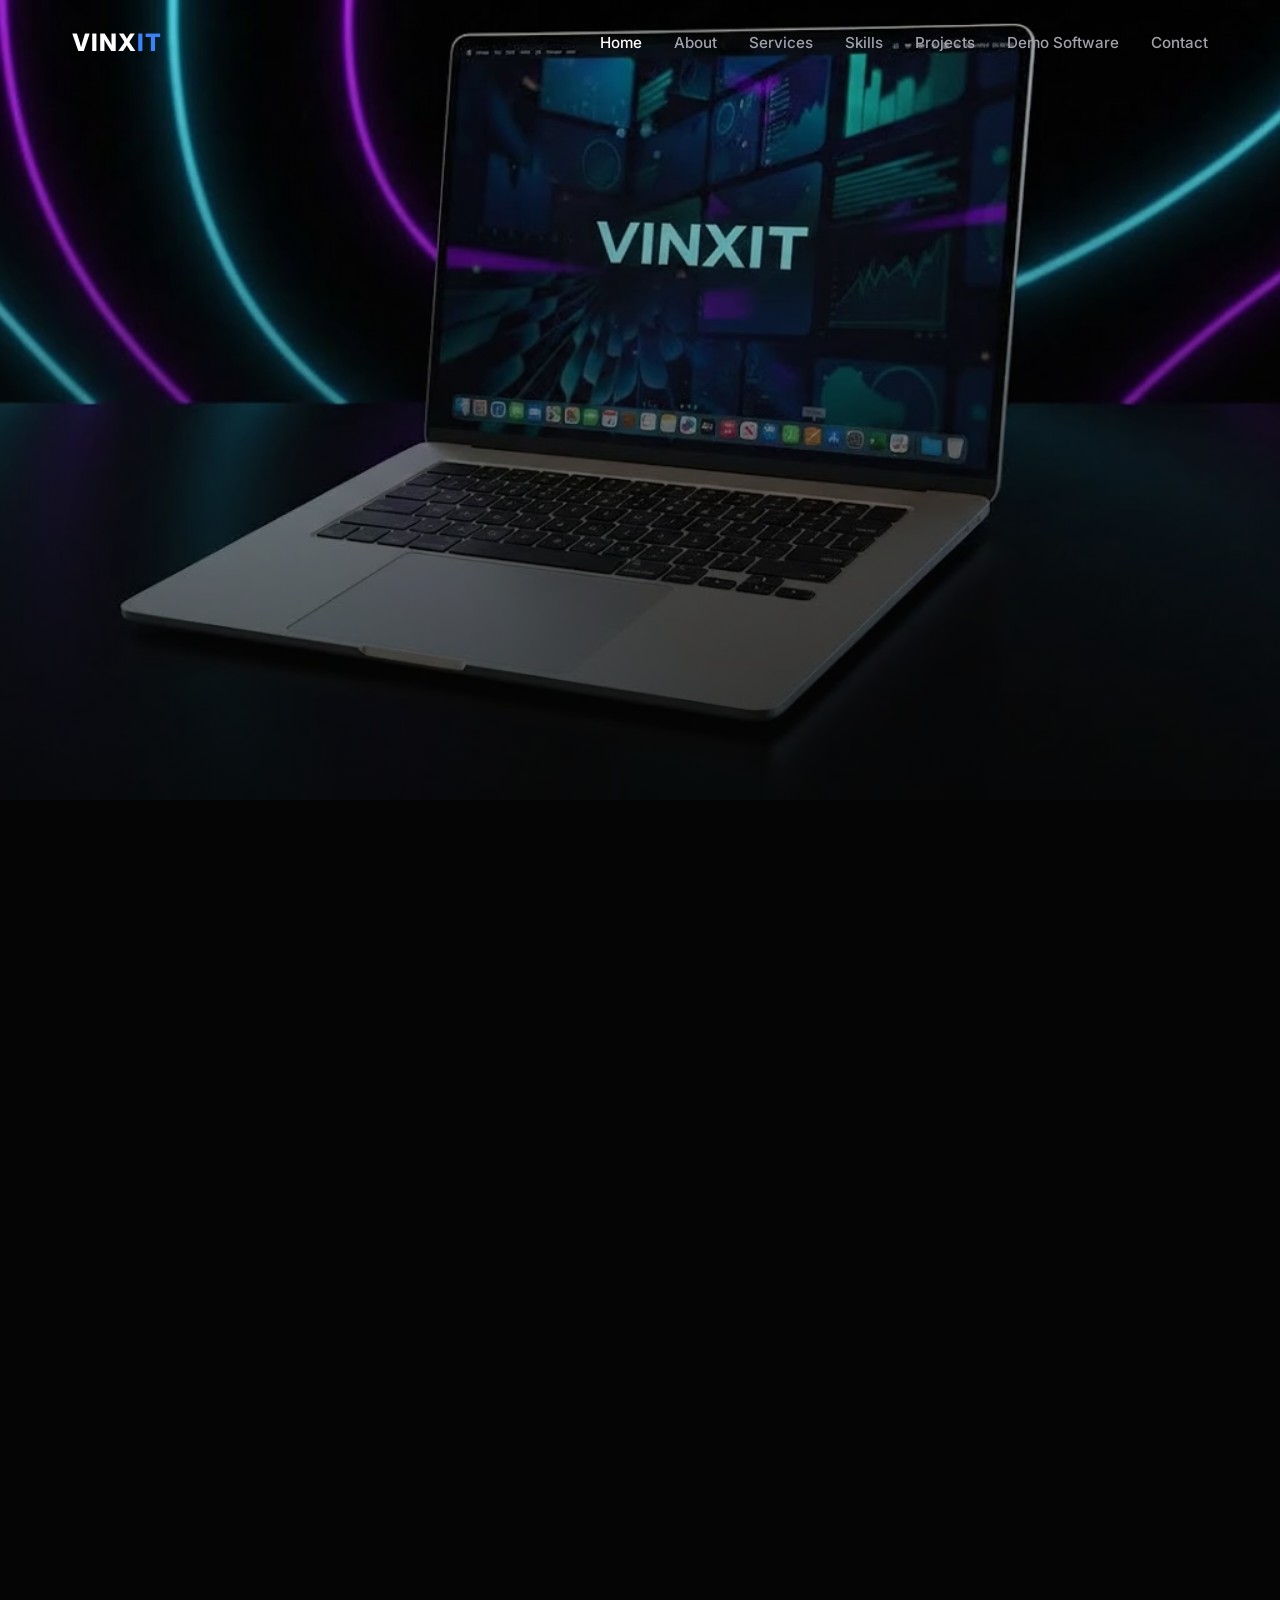
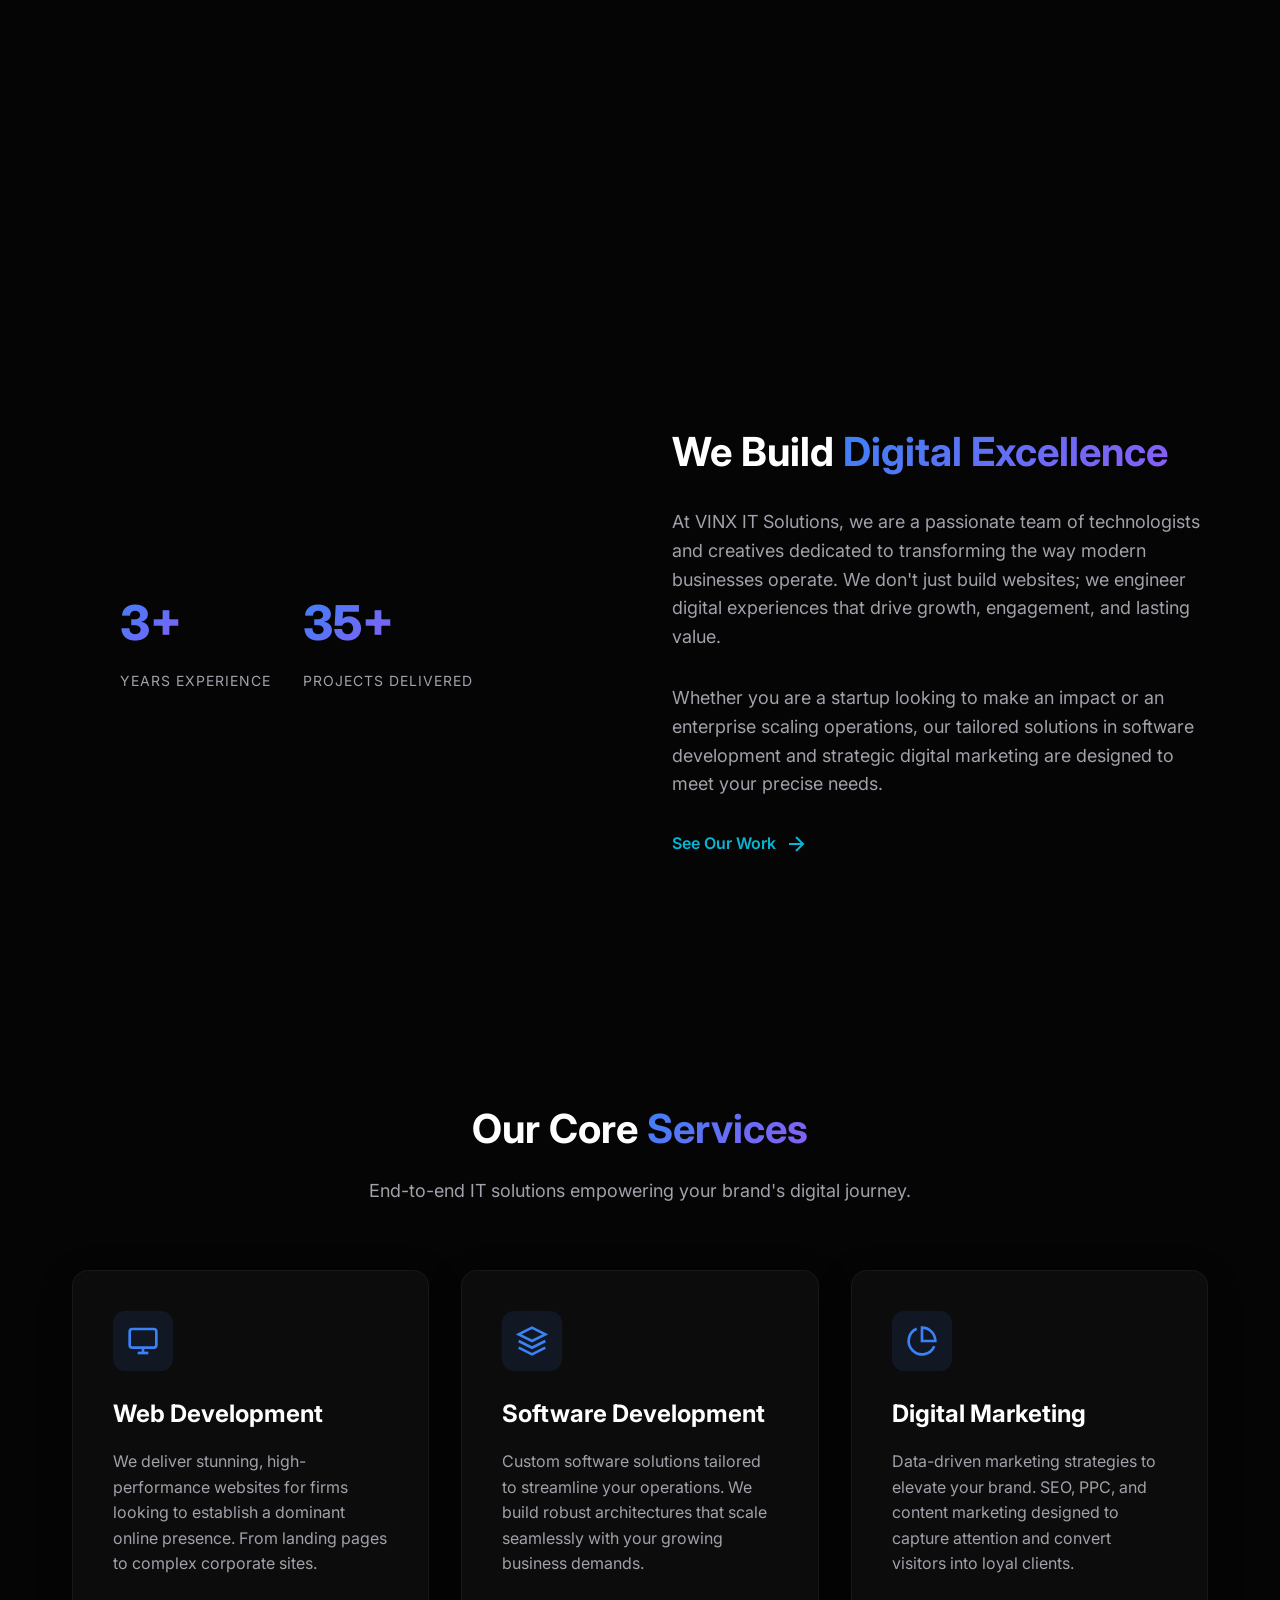
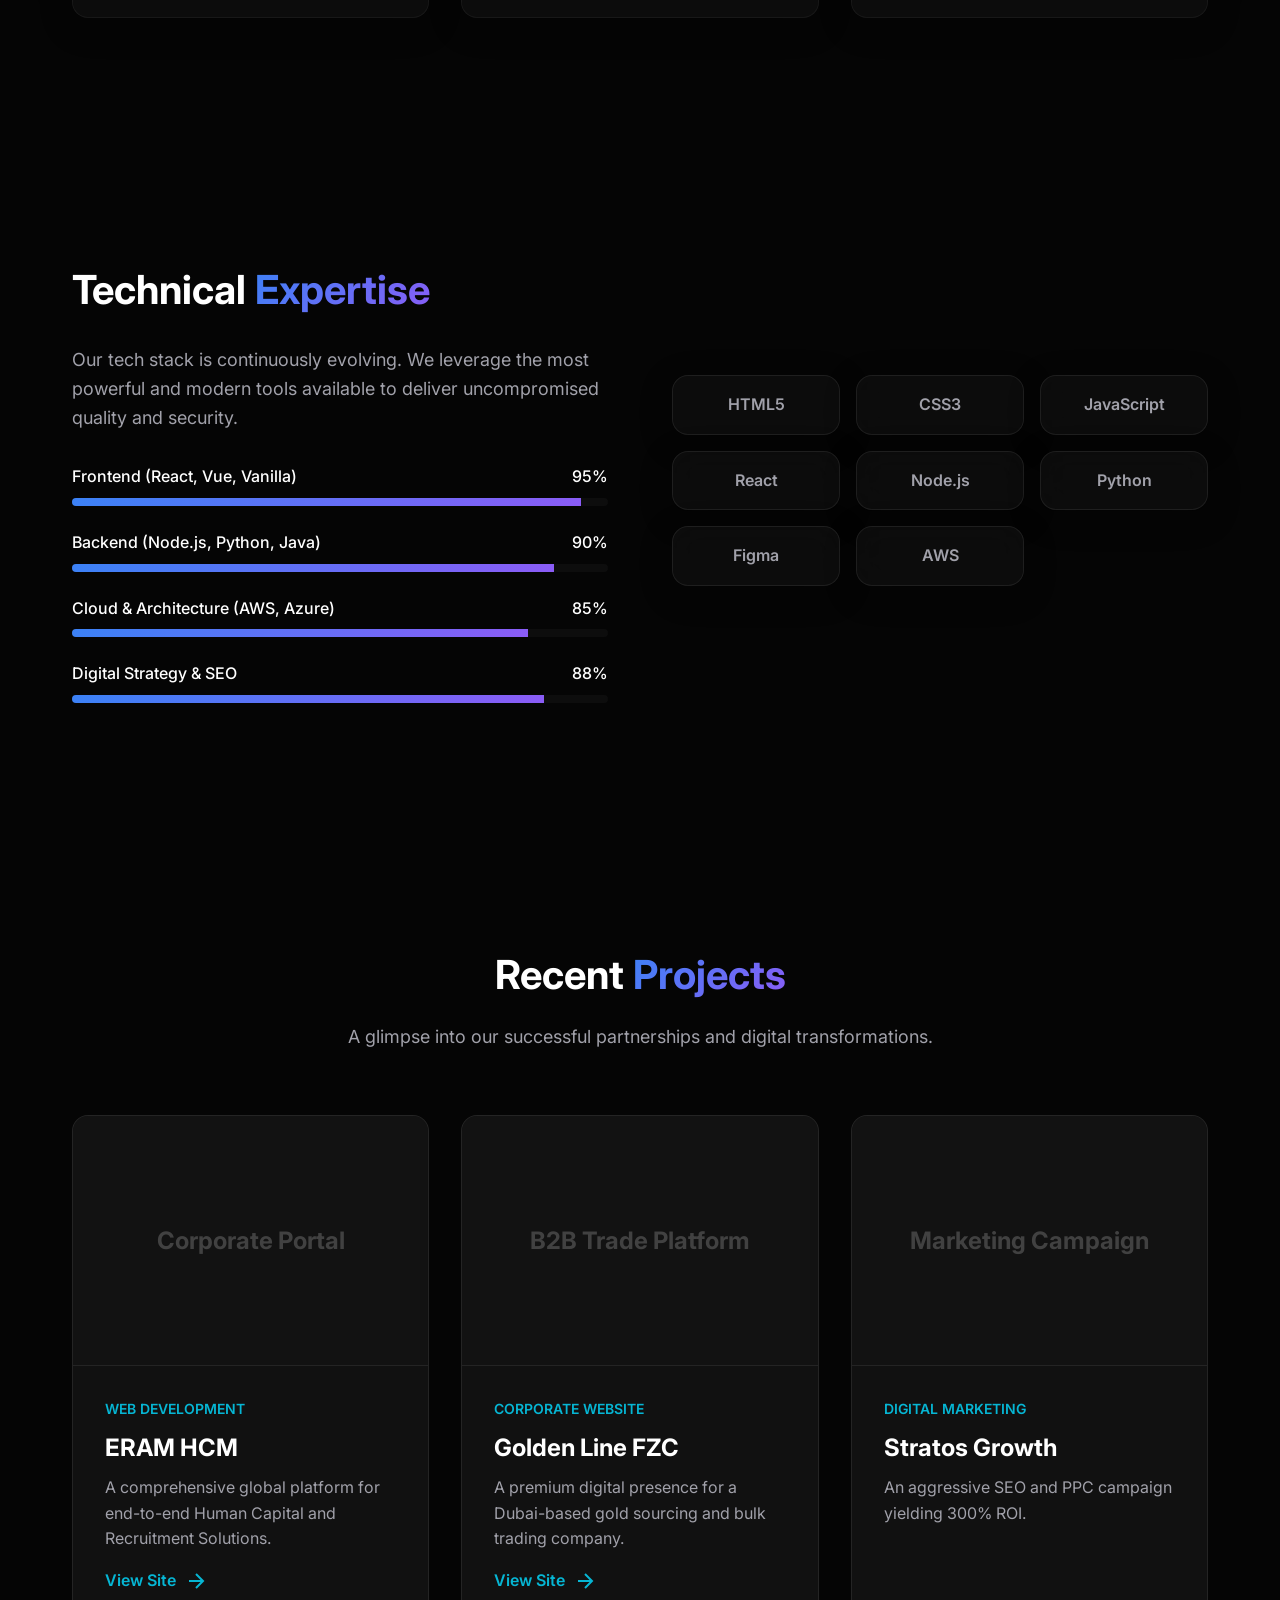
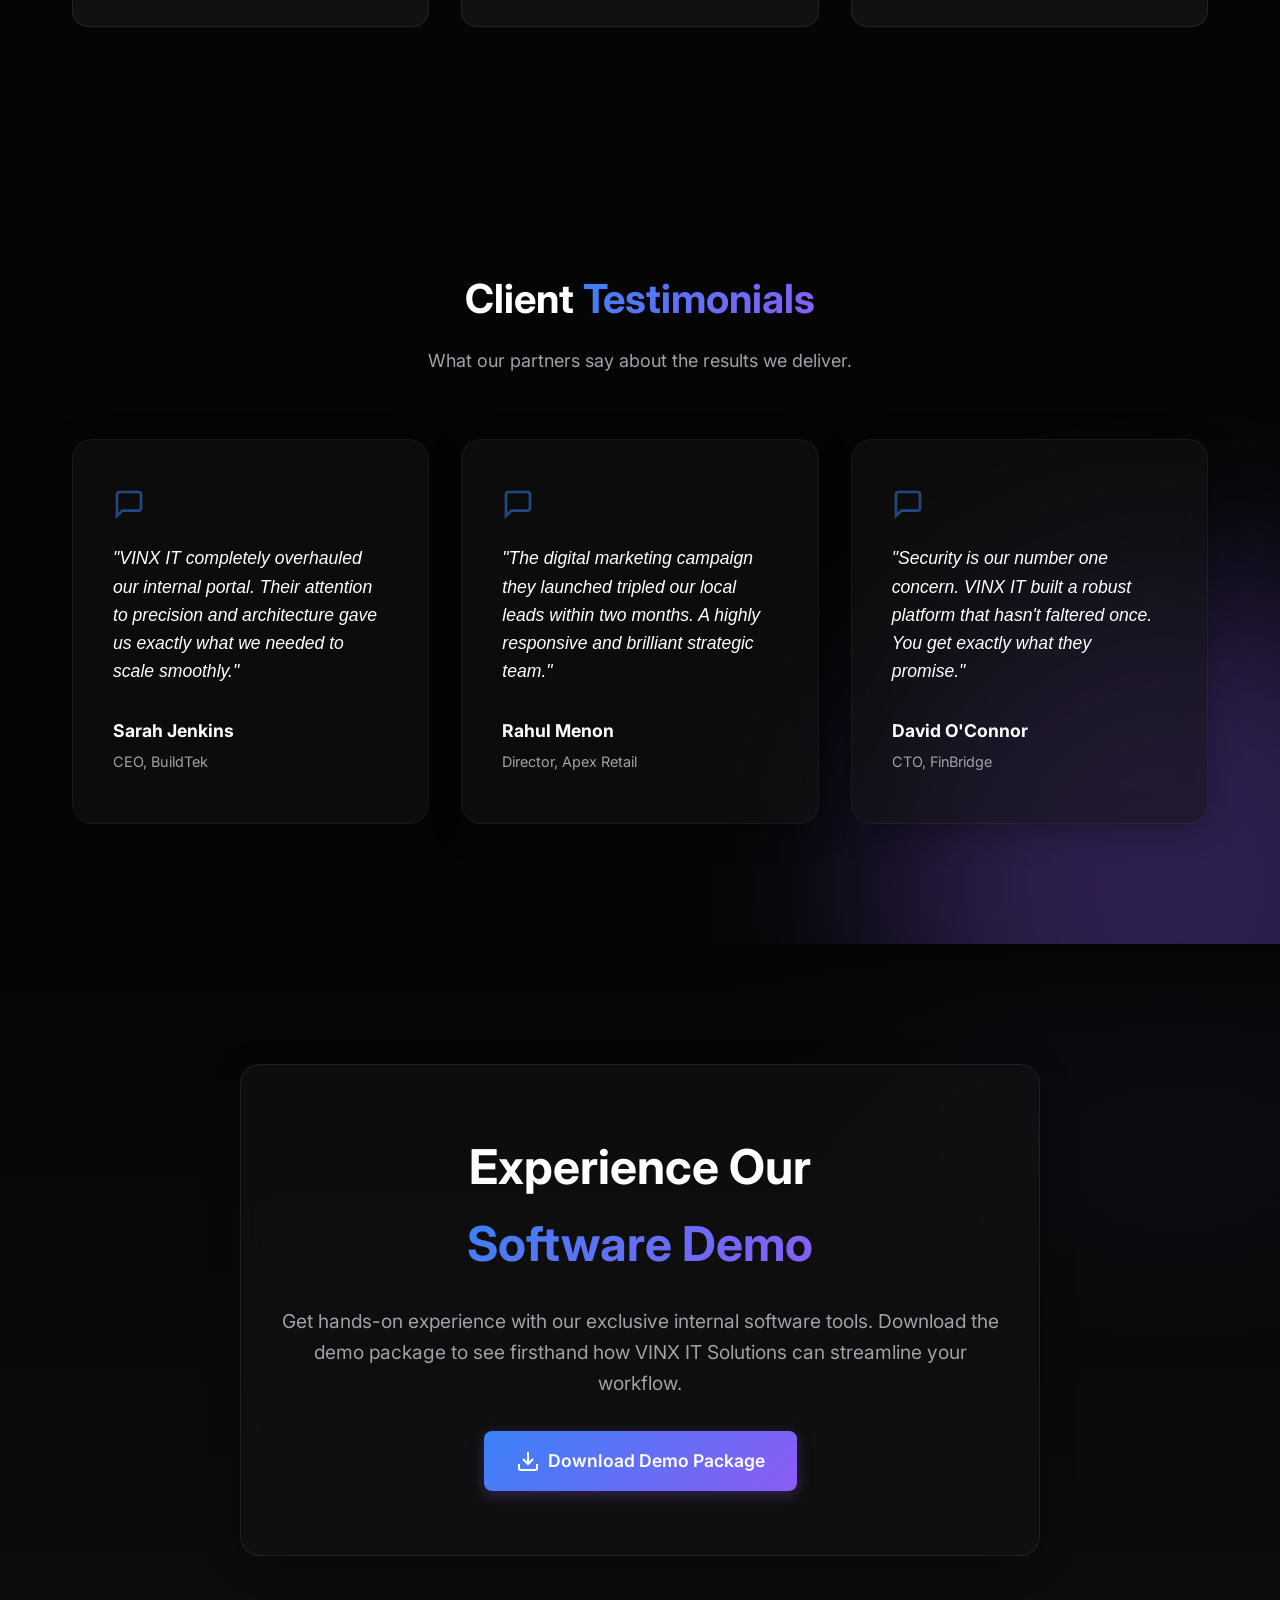
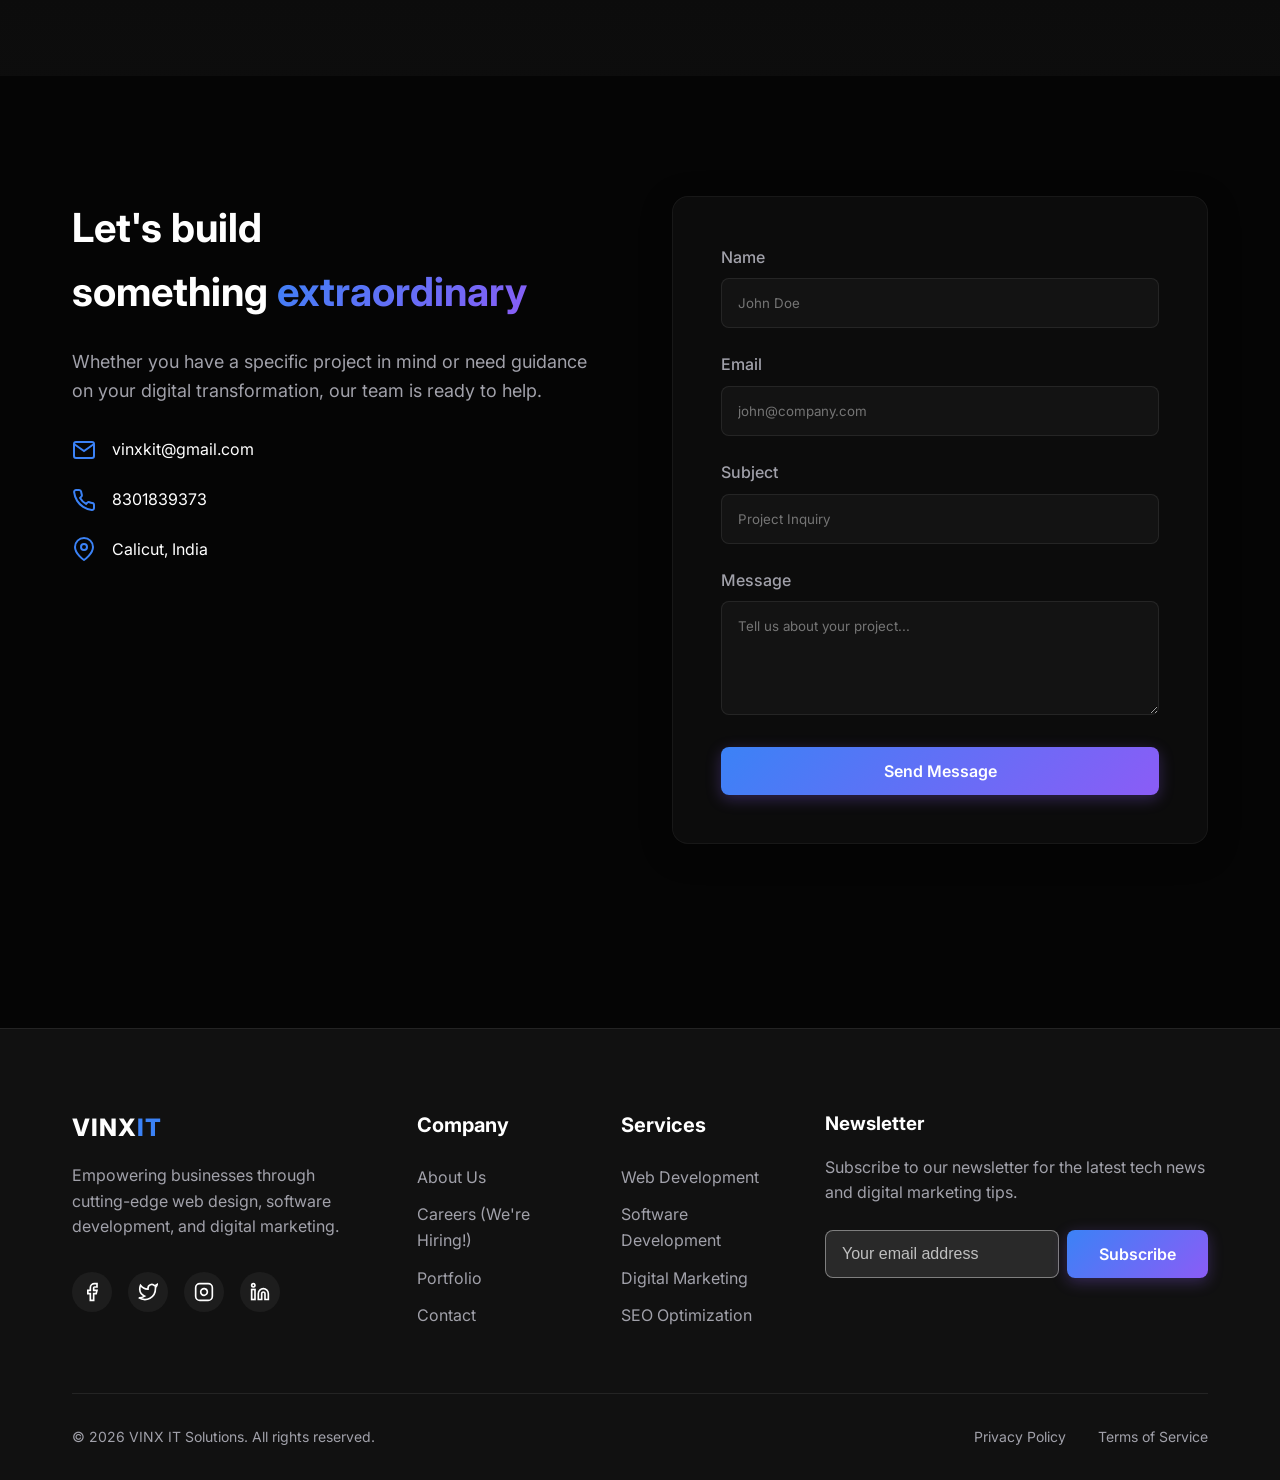
==== commit bc2950e7: "Removed team developers section" ====
--- a/index.html
+++ b/index.html
@@ -128,32 +128,7 @@
                     <h2 class="section-title">We Build <span class="gradient-text">Digital Excellence</span></h2>
                     <p class="section-text">At VINX IT Solutions, we are a passionate team of technologists and creatives dedicated to transforming the way modern businesses operate. We don't just build websites; we engineer digital experiences that drive growth, engagement, and lasting value.</p>
                     <p class="section-text">Whether you are a startup looking to make an impact or an enterprise scaling operations, our tailored solutions in software development and strategic digital marketing are designed to meet your precise needs.</p>
-                    <a href="#team" class="link-arrow">Discover Our Story <svg width="24" height="24" viewBox="0 0 24 24" fill="none" stroke="currentColor" stroke-width="2"><path d="M5 12h14M12 5l7 7-7 7"/></svg></a>
-                </div>
-            </div>
-            <div class="container team-container" style="margin-top: 4rem;">
-                <div class="team-grid">
-                    <div class="team-card glass reveal">
-                        <div class="avatar">
-                            <svg width="48" height="48" viewBox="0 0 24 24" fill="none" stroke="currentColor" stroke-width="1.5"><path d="M20 21v-2a4 4 0 0 0-4-4H8a4 4 0 0 0-4 4v2"/><circle cx="12" cy="7" r="4"/></svg>
-                        </div>
-                        <h4>Amekh MK</h4>
-                        <p>Founder & Developer</p>
-                    </div>
-                    <div class="team-card glass reveal reveal-delay-1">
-                        <div class="avatar">
-                            <svg width="48" height="48" viewBox="0 0 24 24" fill="none" stroke="currentColor" stroke-width="1.5"><path d="M20 21v-2a4 4 0 0 0-4-4H8a4 4 0 0 0-4 4v2"/><circle cx="12" cy="7" r="4"/></svg>
-                        </div>
-                        <h4>Jane Smith</h4>
-                        <p>UI/UX Designer</p>
-                    </div>
-                    <div class="team-card glass reveal reveal-delay-2">
-                        <div class="avatar">
-                            <svg width="48" height="48" viewBox="0 0 24 24" fill="none" stroke="currentColor" stroke-width="1.5"><path d="M20 21v-2a4 4 0 0 0-4-4H8a4 4 0 0 0-4 4v2"/><circle cx="12" cy="7" r="4"/></svg>
-                        </div>
-                        <h4>Alex Johnson</h4>
-                        <p>Marketing Lead</p>
-                    </div>
+                    <a href="#projects" class="link-arrow">See Our Work <svg width="24" height="24" viewBox="0 0 24 24" fill="none" stroke="currentColor" stroke-width="2"><path d="M5 12h14M12 5l7 7-7 7"/></svg></a>
                 </div>
             </div>
         </section>
--- a/style.css
+++ b/style.css
@@ -765,51 +765,7 @@
     color: white;
 }
 
-/* --- Team Section --- */
-.team-container {
-    max-width: 1000px;
-}
-
-.team-grid {
-    display: grid;
-    grid-template-columns: repeat(auto-fit, minmax(250px, 1fr));
-    gap: 2rem;
-}
-
-.team-card {
-    padding: 2.5rem 2rem;
-    text-align: center;
-    border-radius: 20px;
-    transition: transform 0.3s ease;
-}
-
-.team-card:hover {
-    transform: translateY(-5px);
-}
-
-.team-card .avatar {
-    width: 80px;
-    height: 80px;
-    margin: 0 auto 1.5rem;
-    background: var(--surface-light);
-    border-radius: 50%;
-    display: flex;
-    align-items: center;
-    justify-content: center;
-    color: var(--primary-color);
-    border: 1px solid var(--surface-border);
-}
-
-.team-card h4 {
-    font-size: 1.25rem;
-    margin-bottom: 0.5rem;
-}
-
-.team-card p {
-    color: var(--primary-color);
-    font-size: 0.9rem;
-    font-weight: 500;
-}
+
 
 /* --- Testimonials Section --- */
 .testimonials-grid {
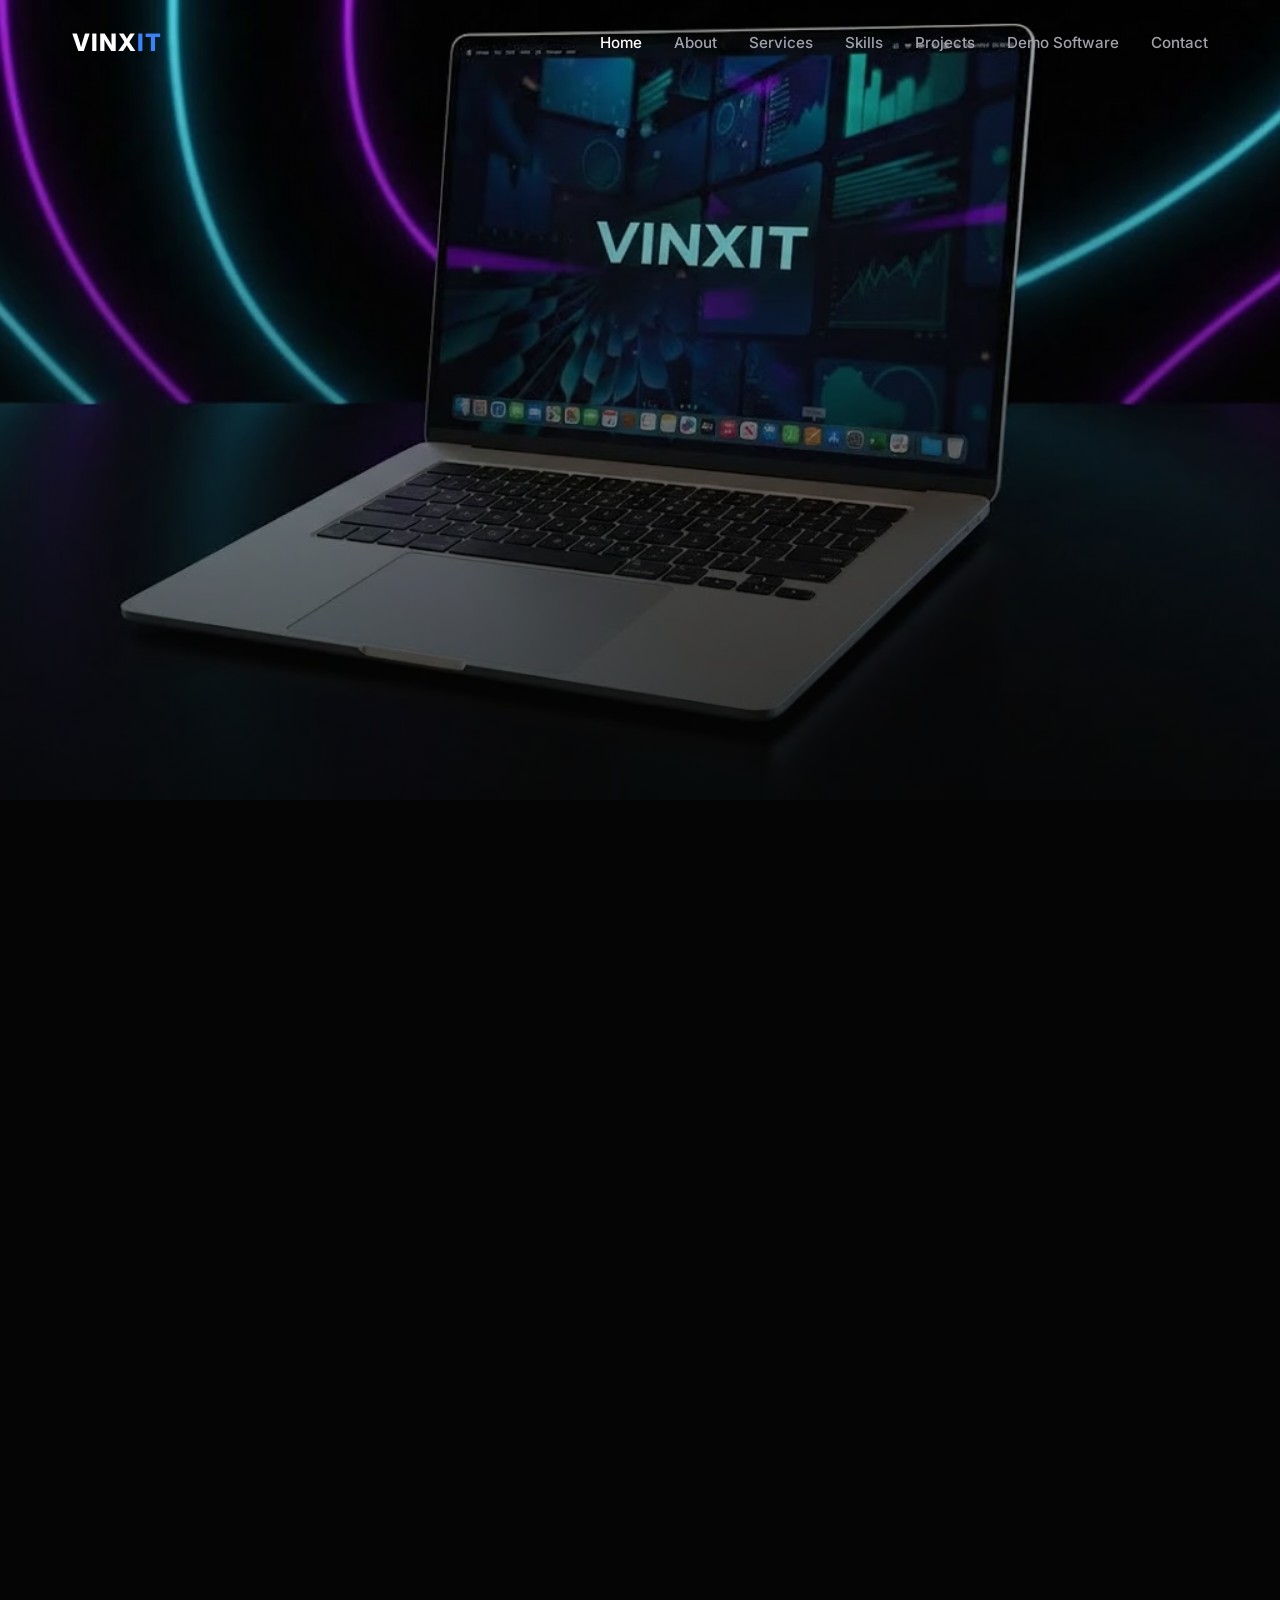
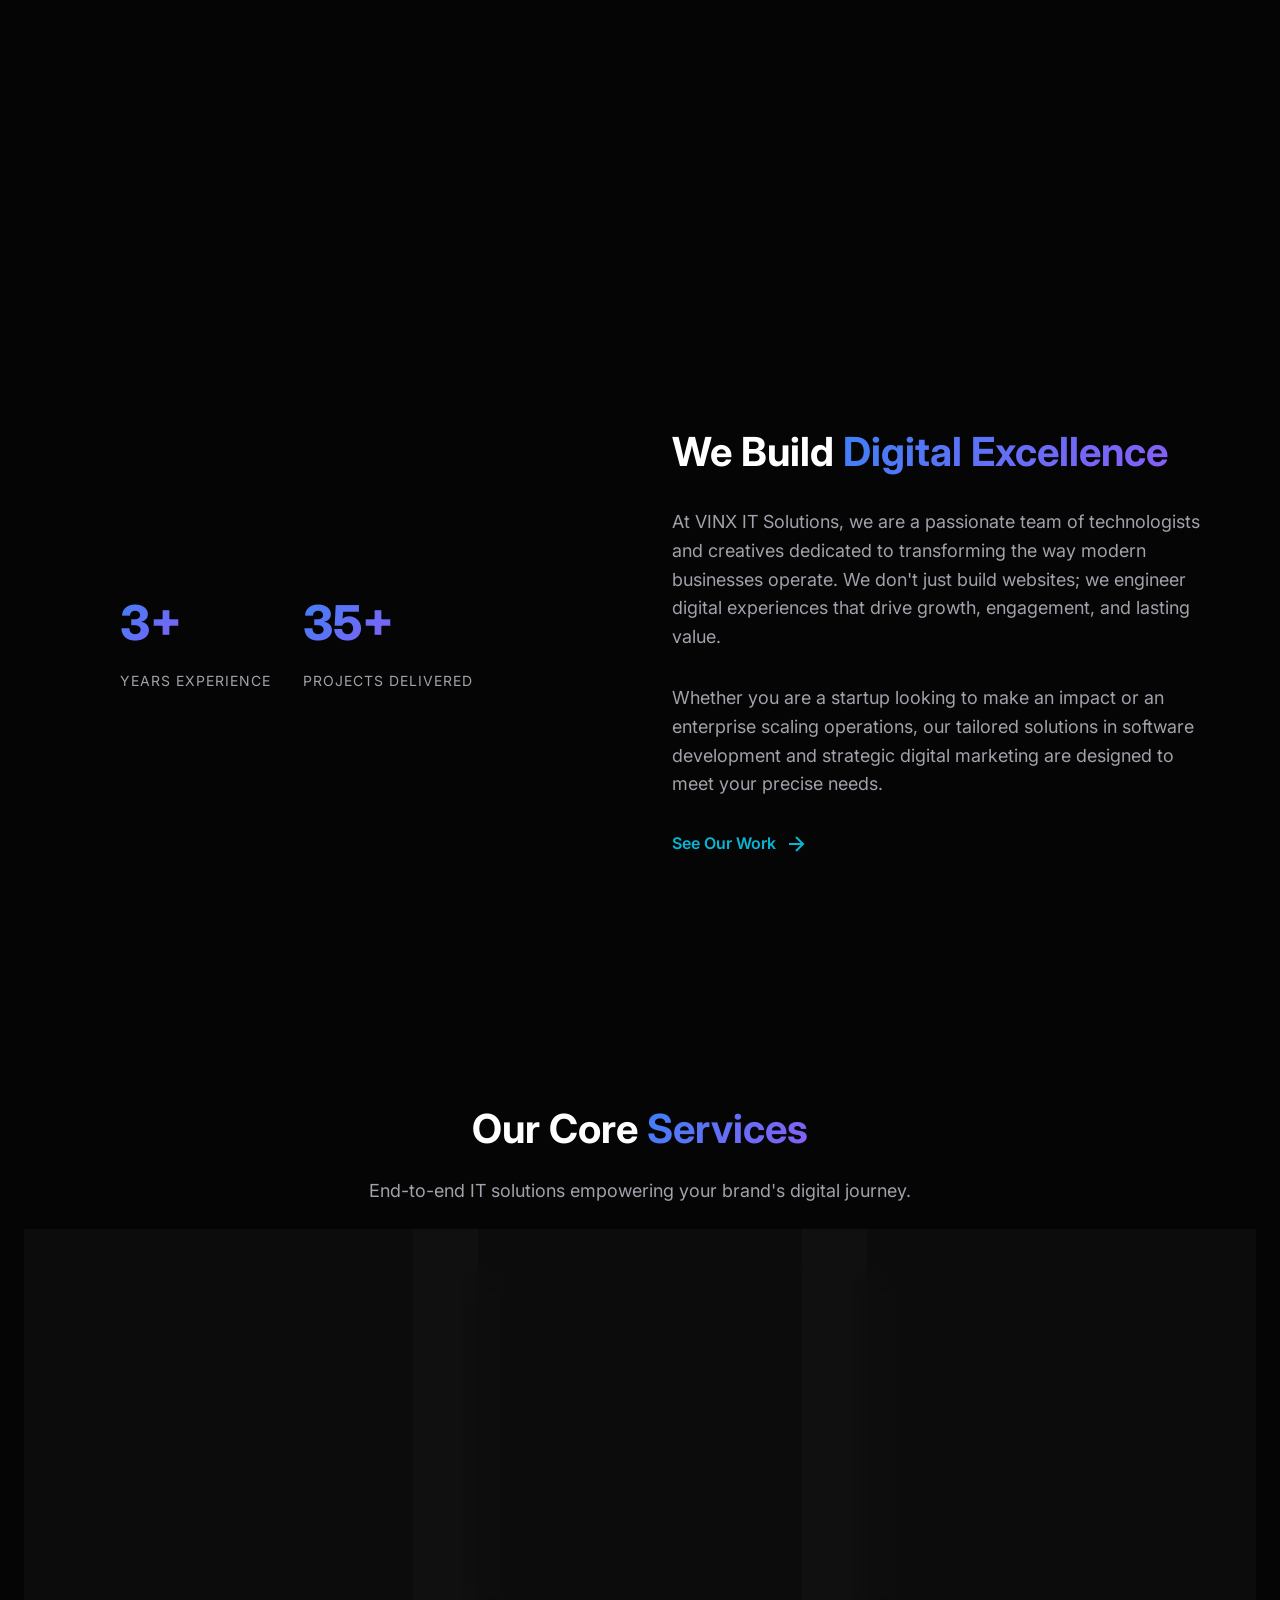
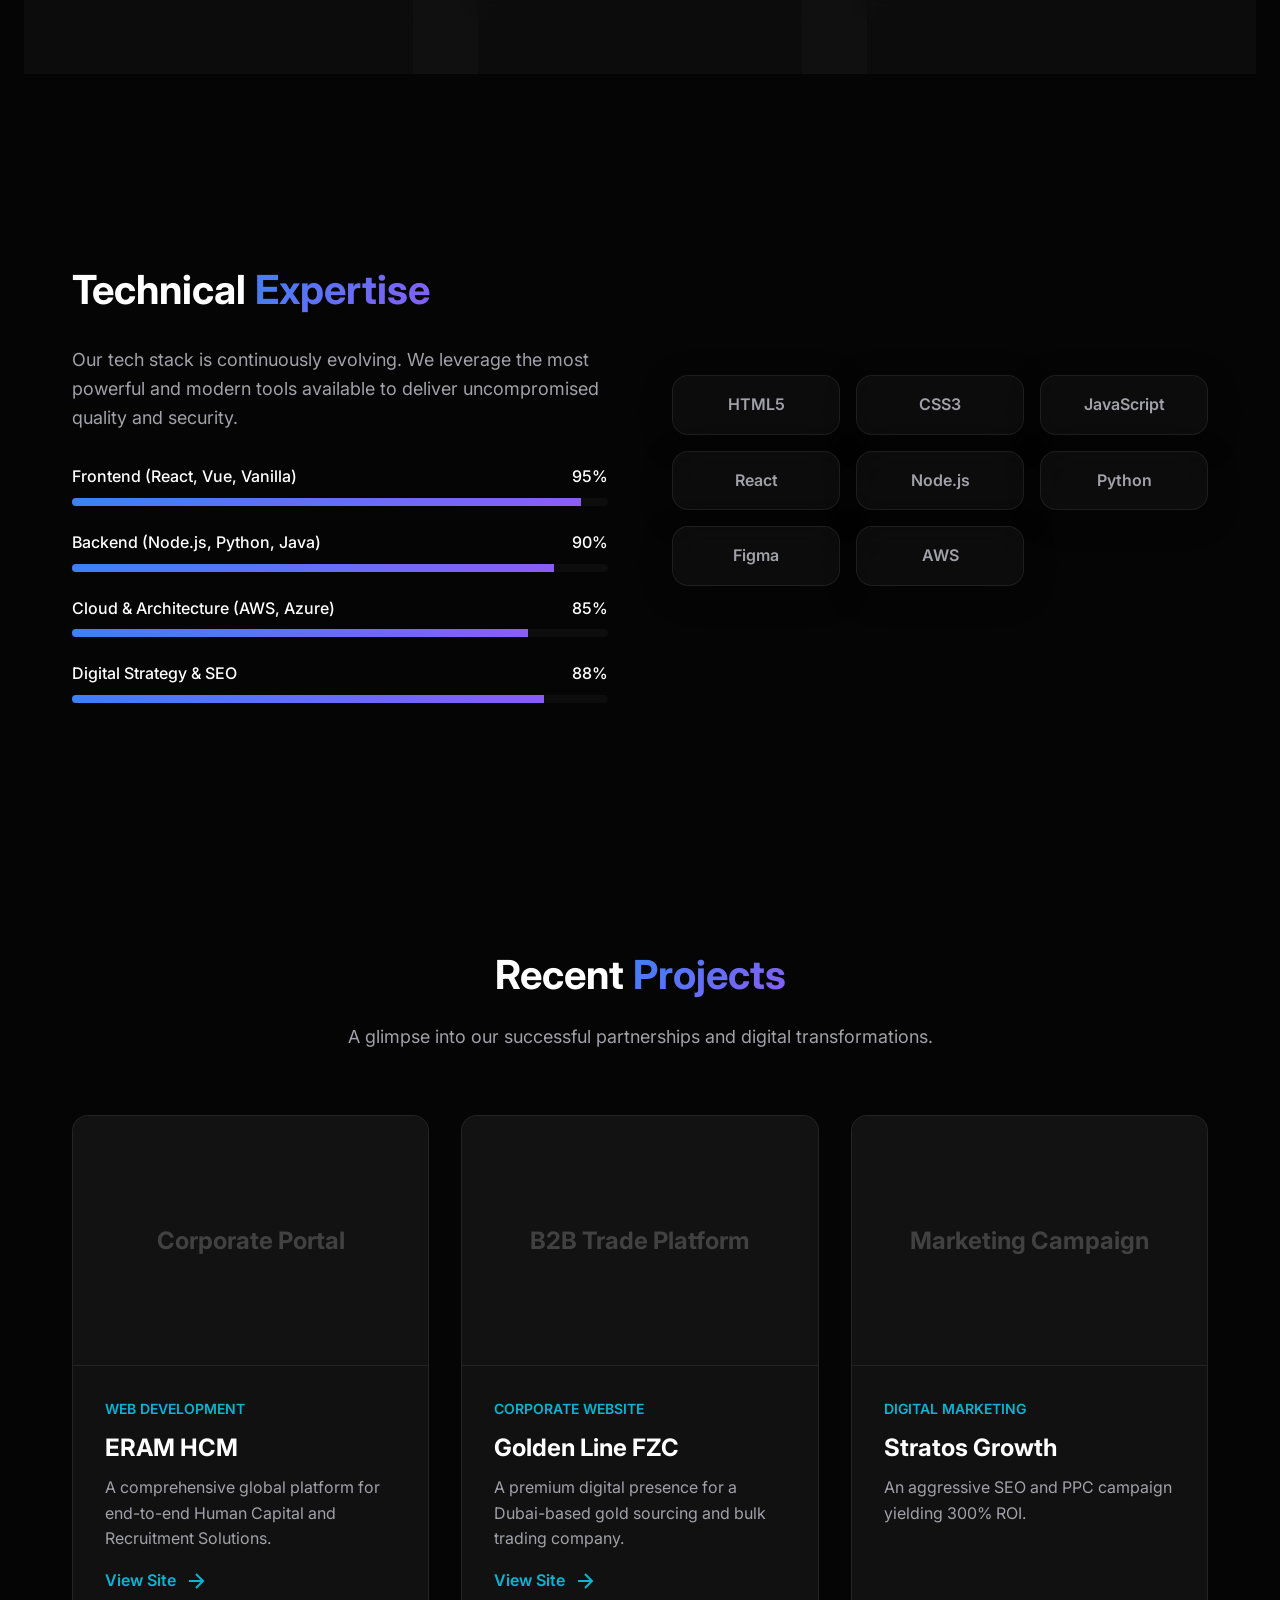
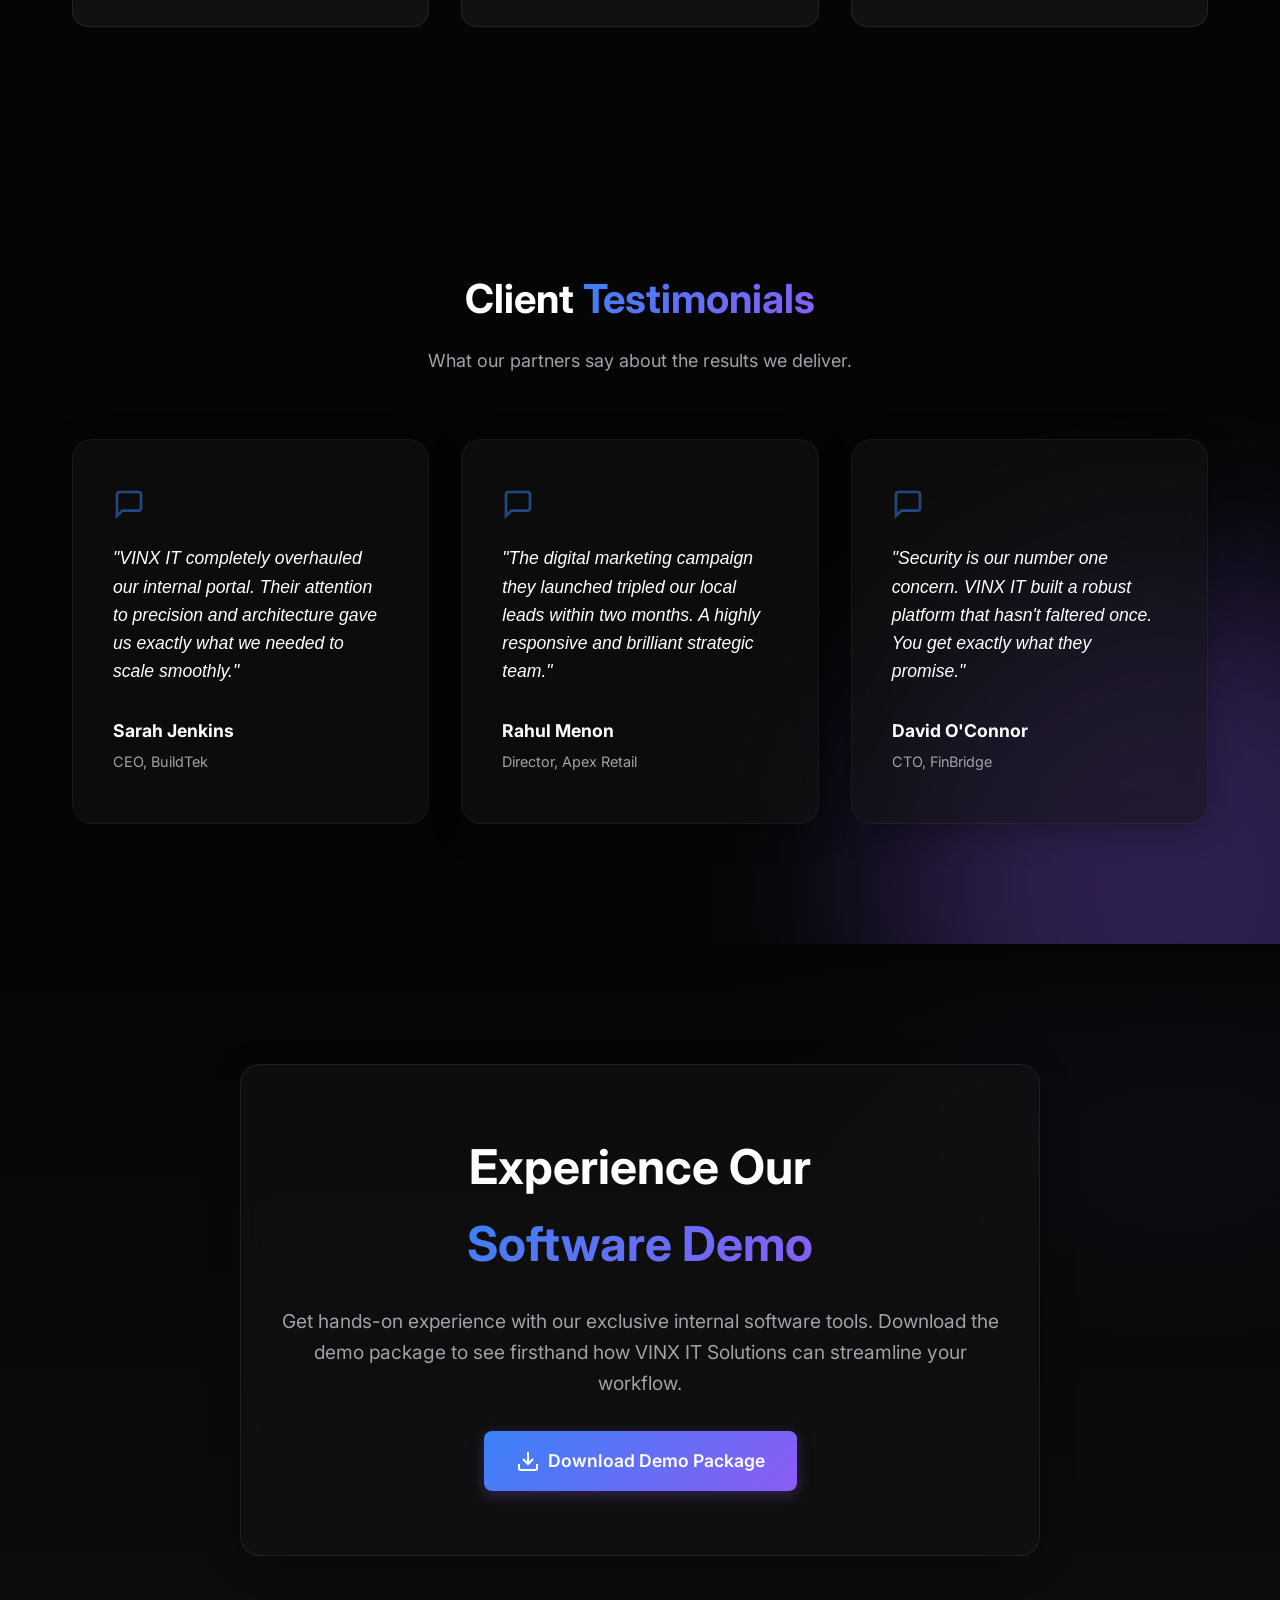
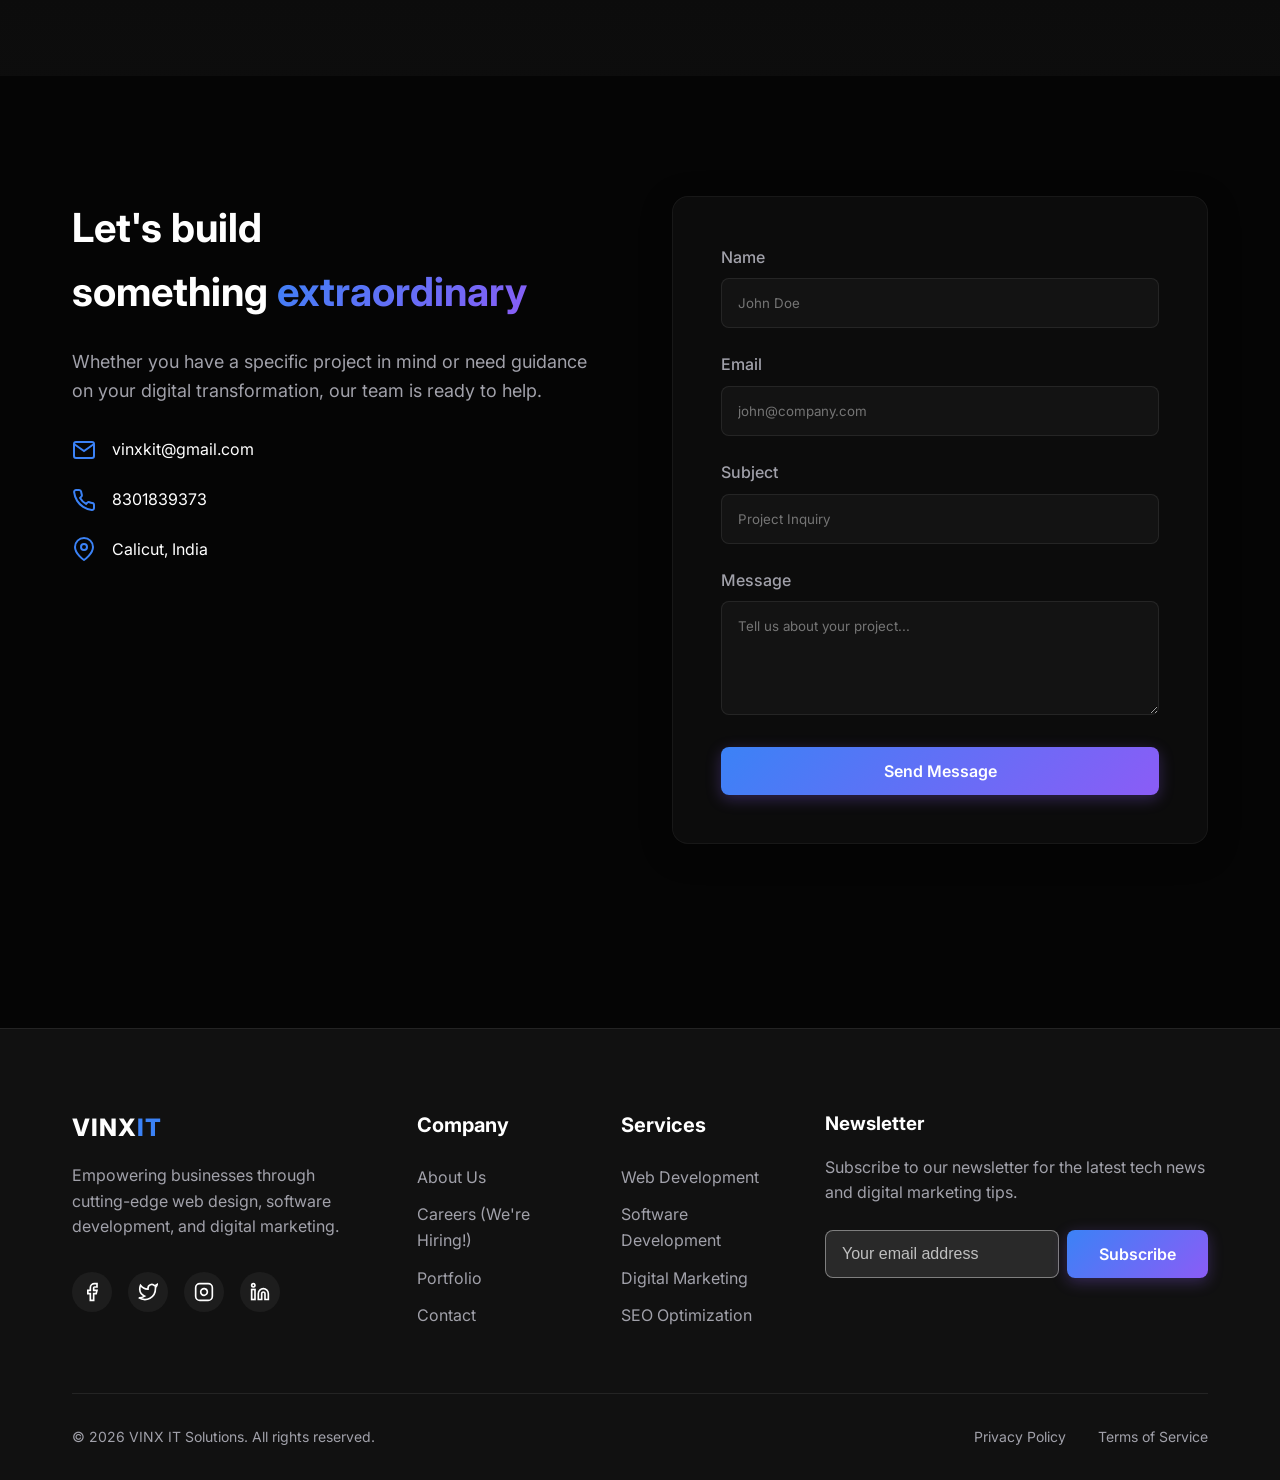
==== commit 7e5e0bb1: "Refactored Intersection Observer and established directional fade CSS animations" ====
--- a/index.html
+++ b/index.html
@@ -241,7 +241,7 @@
                 
                 <div class="projects-grid">
                     <!-- Project 1 -->
-                    <div class="project-card reveal">
+                    <div class="project-card reveal-left">
                         <div class="project-img-wrapper">
                             <div class="project-placeholder glass">Corporate Portal</div>
                         </div>
@@ -254,7 +254,7 @@
                     </div>
                     
                     <!-- Project 2 -->
-                    <div class="project-card reveal reveal-delay-1">
+                    <div class="project-card reveal-right reveal-delay-1">
                         <div class="project-img-wrapper">
                             <div class="project-placeholder glass">B2B Trade Platform</div>
                         </div>
@@ -267,7 +267,7 @@
                     </div>
                     
                     <!-- Project 3 -->
-                    <div class="project-card reveal reveal-delay-2">
+                    <div class="project-card reveal-left reveal-delay-2">
                         <div class="project-img-wrapper">
                             <div class="project-placeholder glass">Marketing Campaign</div>
                         </div>
--- a/style.css
+++ b/style.css
@@ -812,20 +812,31 @@
 }
 
 /* --- Animations & Utilities --- */
+.reveal, .reveal-left, .reveal-right {
+    opacity: 0;
+    transition: all 0.8s cubic-bezier(0.16, 1, 0.3, 1);
+}
+
 .reveal {
-    opacity: 0;
     transform: translateY(30px);
-    transition: all 0.8s cubic-bezier(0.16, 1, 0.3, 1);
-}
-
-.reveal.active {
+}
+
+.reveal-left {
+    transform: translateX(-50px);
+}
+
+.reveal-right {
+    transform: translateX(50px);
+}
+
+.reveal.active, .reveal-left.active, .reveal-right.active {
     opacity: 1;
-    transform: translateY(0);
-}
-
-.reveal-delay { transition-delay: 0.2s; }
-.reveal-delay-1 { transition-delay: 0.2s; }
-.reveal-delay-2 { transition-delay: 0.4s; }
+    transform: translate(0);
+}
+
+.reveal-delay { transition-delay: 0.1s; }
+.reveal-delay-1 { transition-delay: 0.1s; }
+.reveal-delay-2 { transition-delay: 0.2s; }
 
 
 /* --- Responsive Design --- */
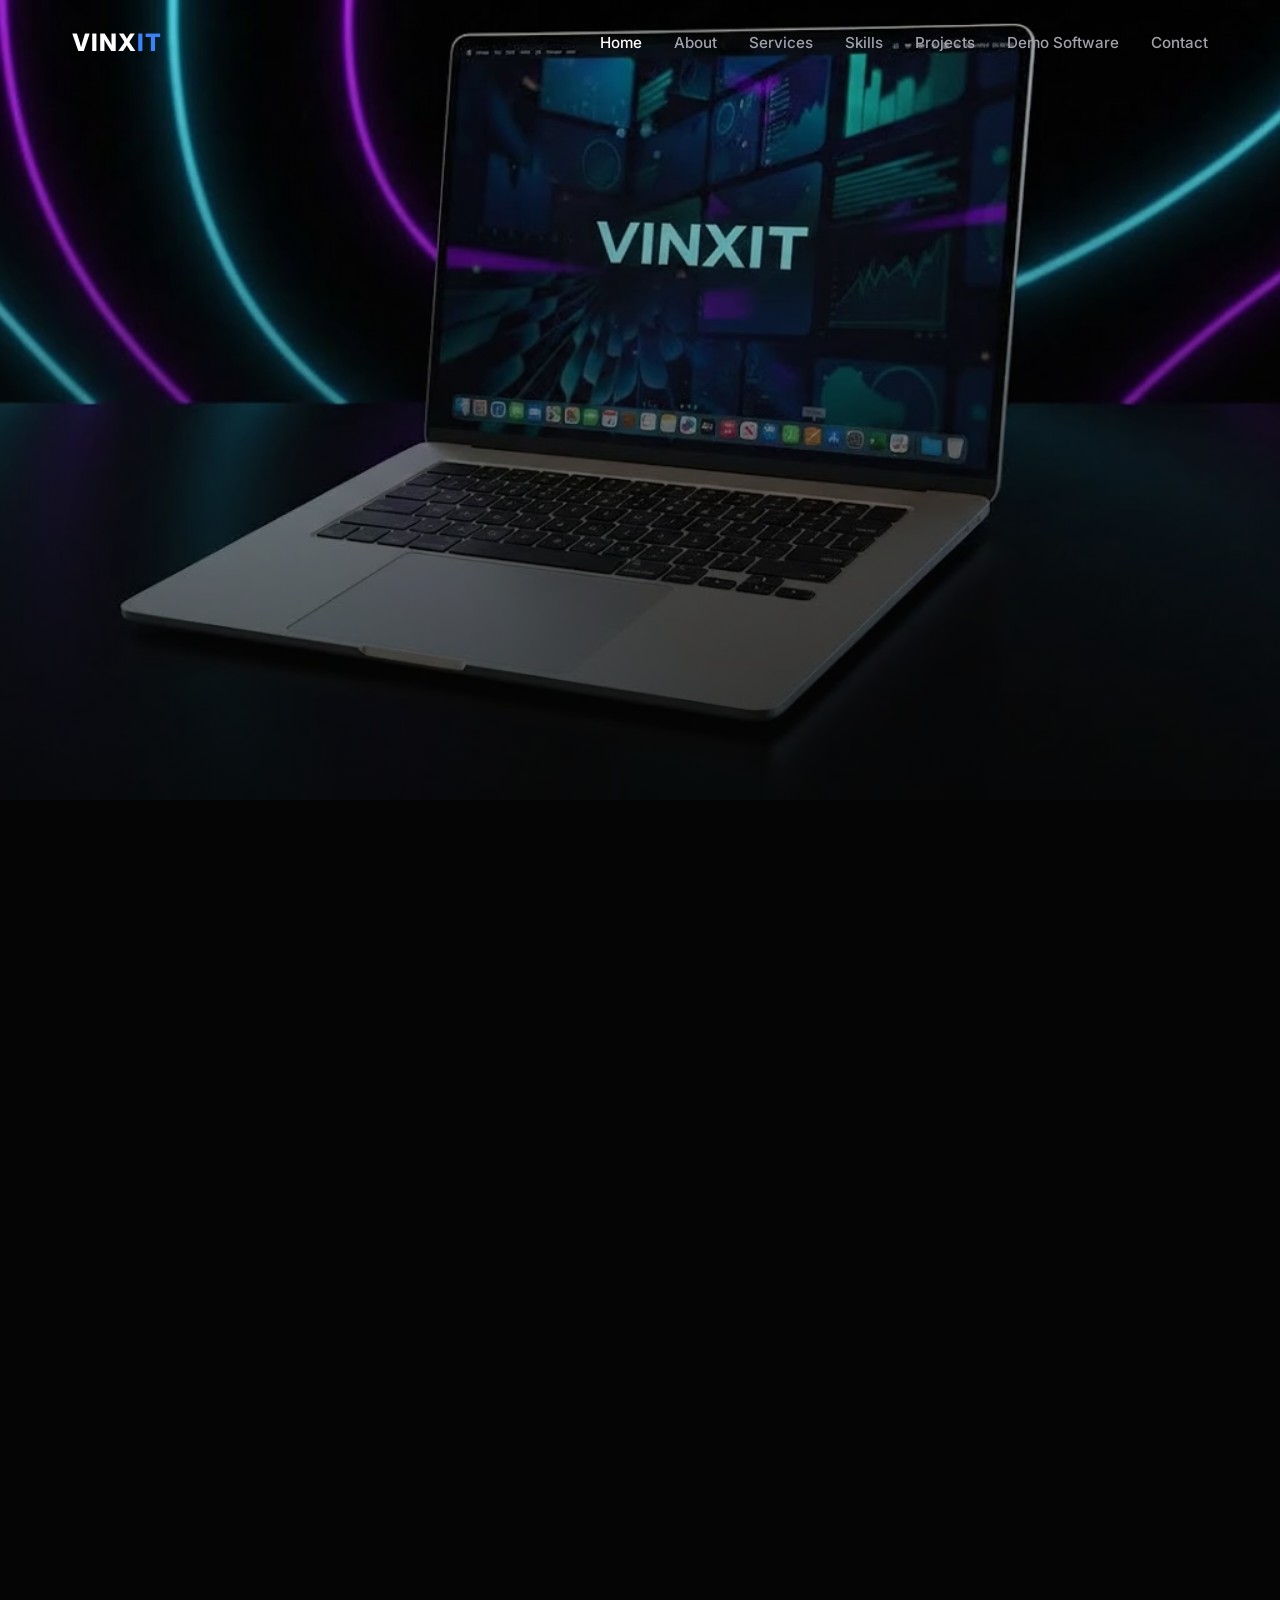
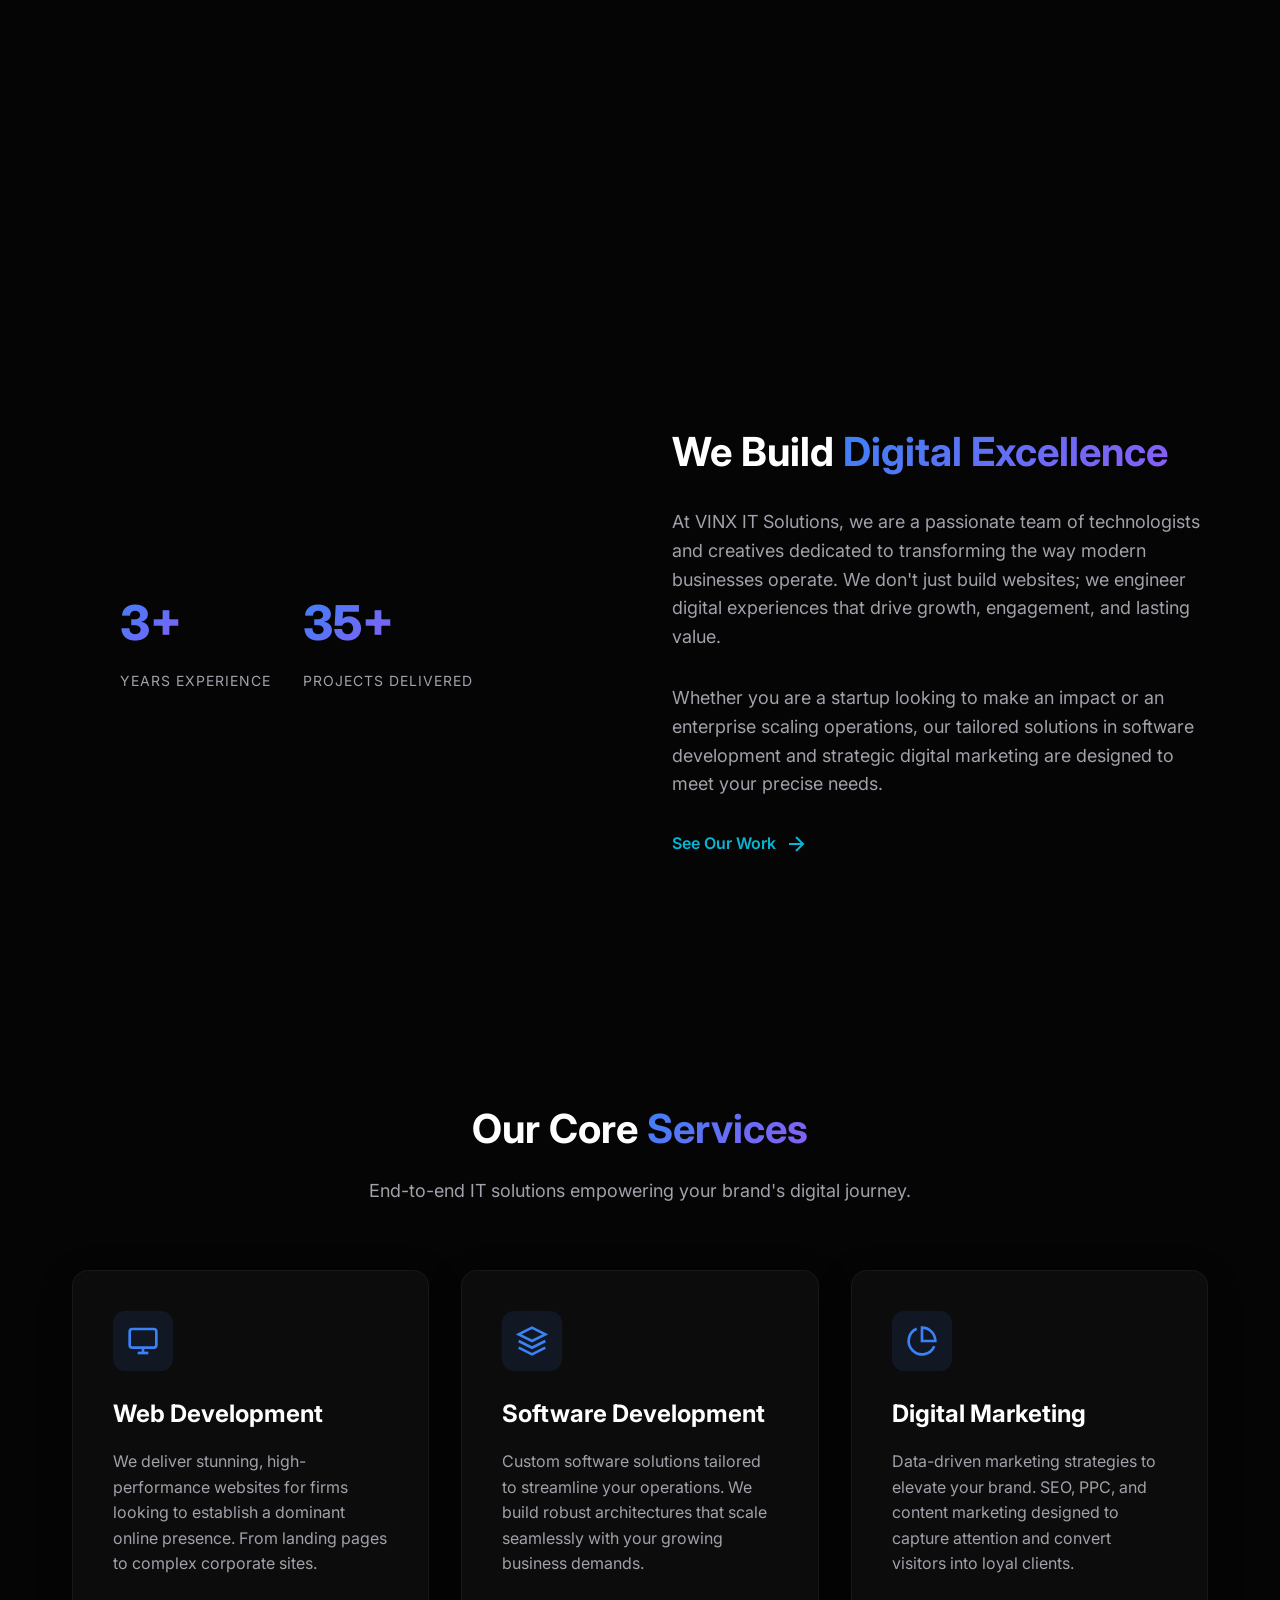
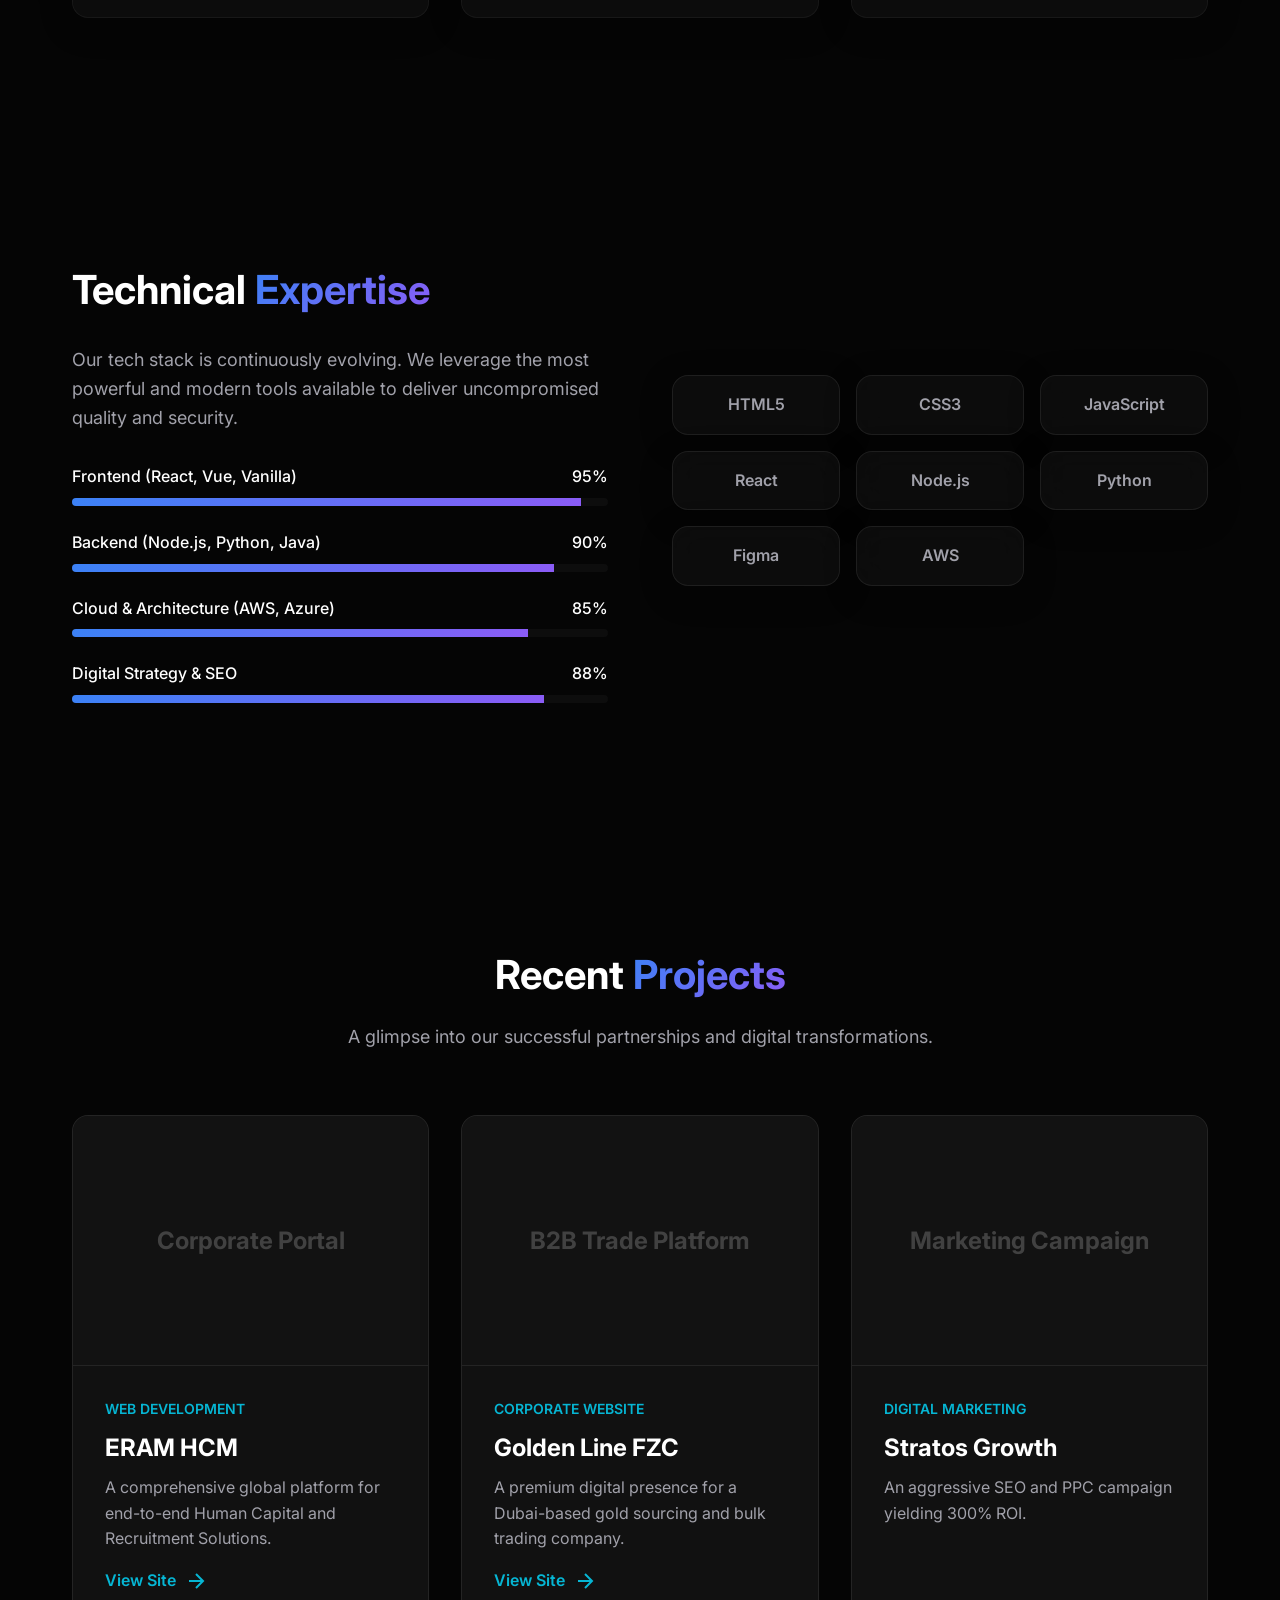
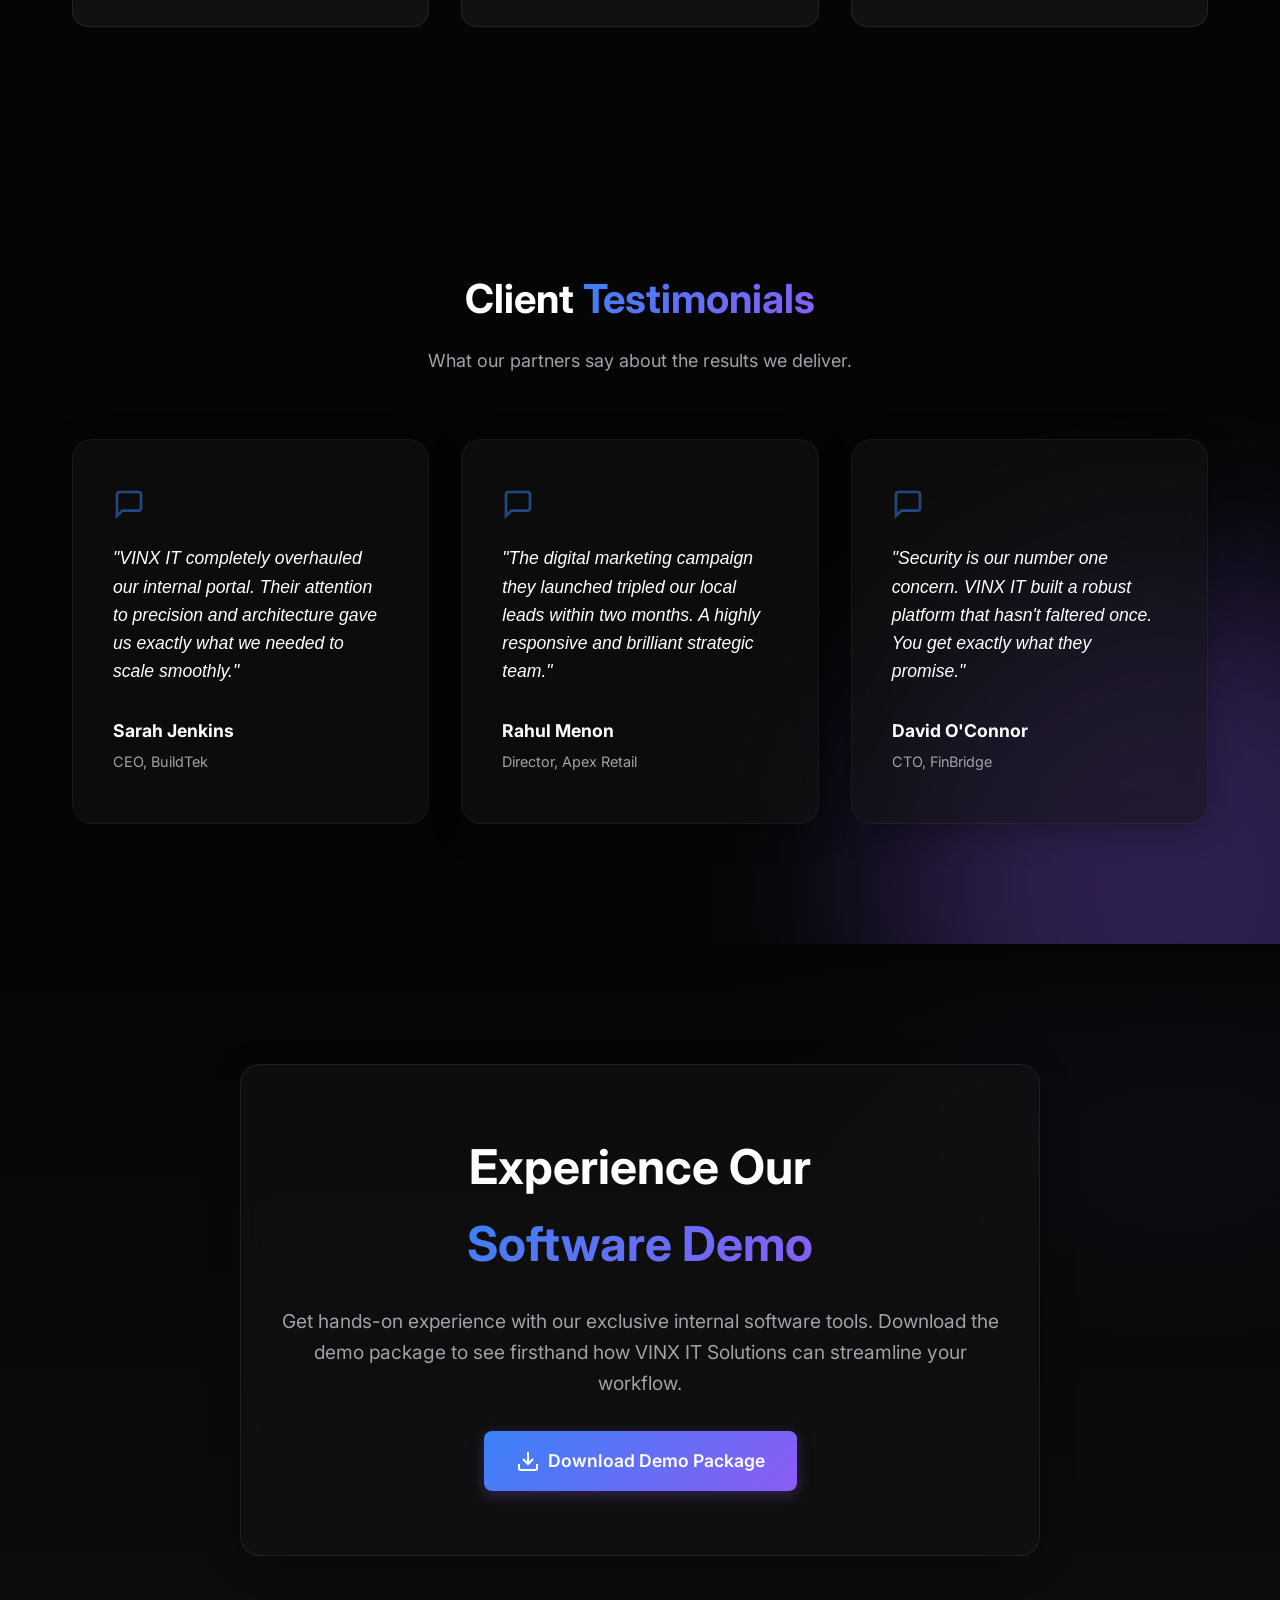
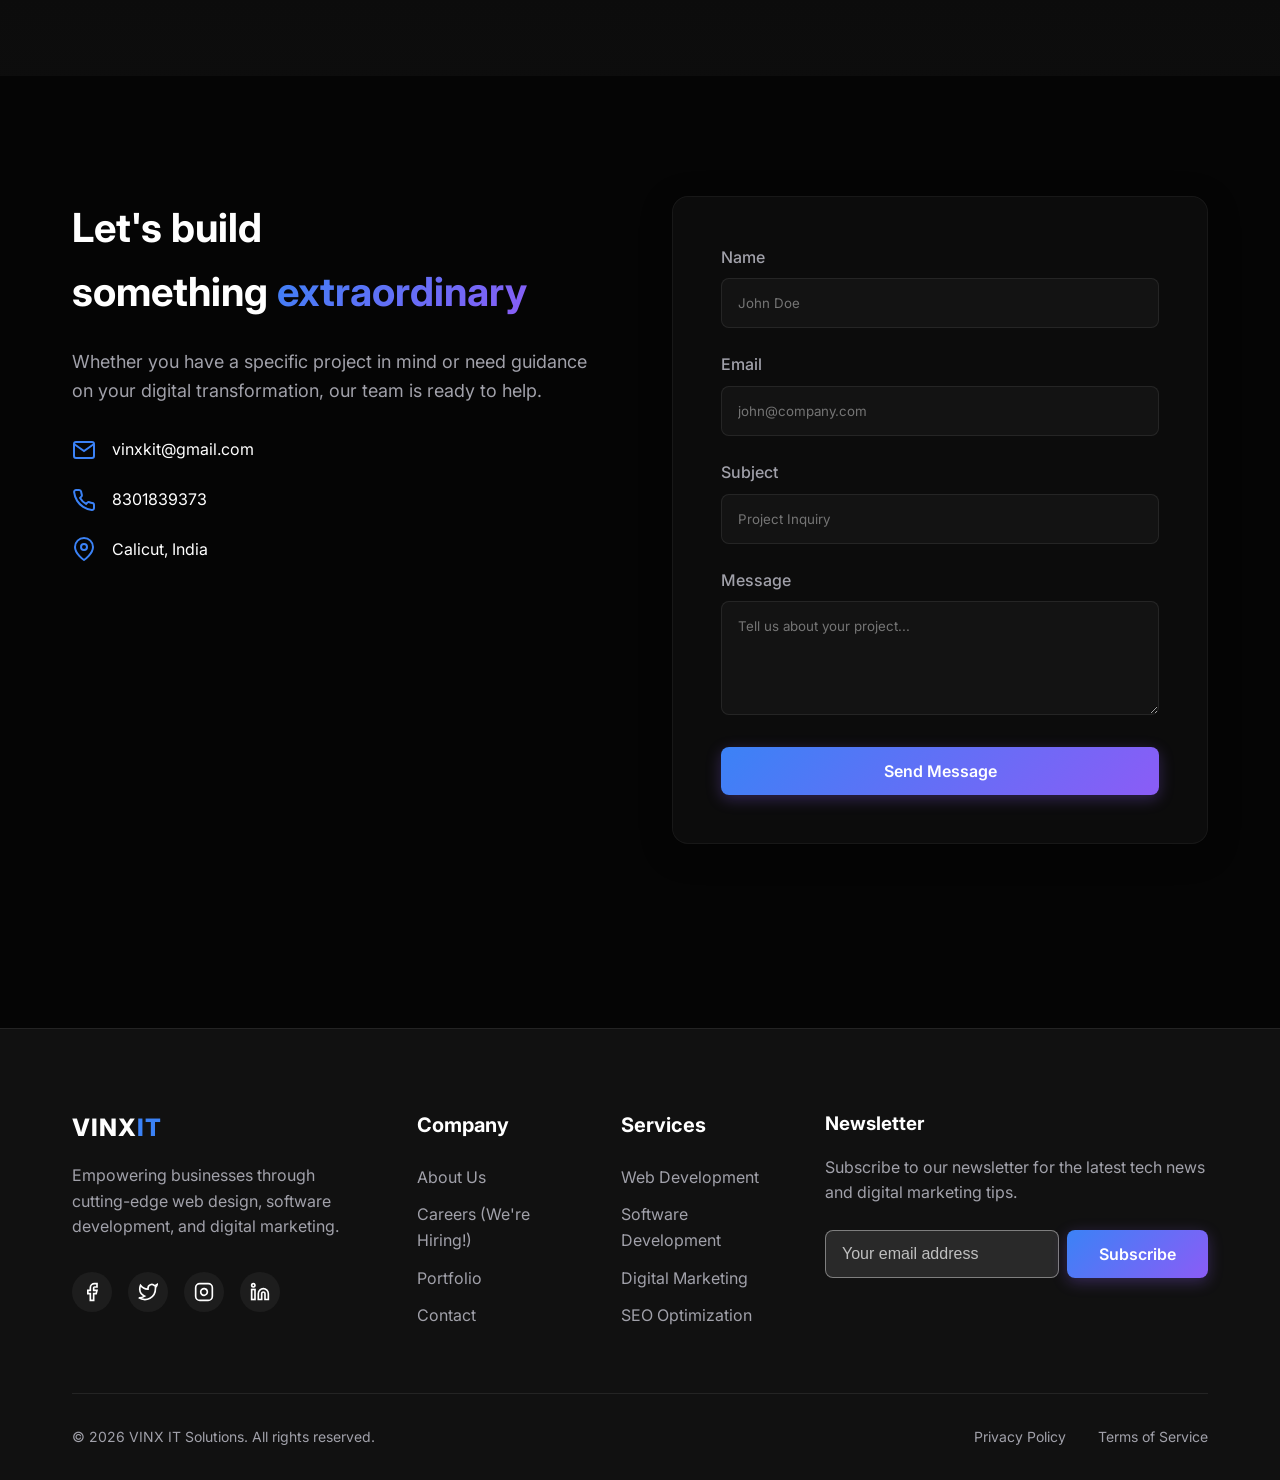
==== commit 5be4c4eb: "Restored original cinematic canvas scrubber for mobile screens" ====
--- a/index.html
+++ b/index.html
@@ -80,34 +80,7 @@
             </div>
         </section>
 
-        <!-- Mobile Hero Section (Visible only on max-width 768px) -->
-        <section id="hero-mobile" class="hero-mobile">
-            <div class="mobile-glow-orb"></div>
-            
-            <div class="mobile-hero-top">
-                <span class="mobile-logo-text">VINX<span class="logo-dot">IT</span></span>
-            </div>
-            
-            <div class="mobile-hero-center">
-                <h1 class="mobile-headline fade-in-up">We Build <br><span class="gradient-text">Digital</span> Excellence</h1>
-                <p class="mobile-subtext fade-in-up delay-1">Web Design &middot; Software &middot; Marketing</p>
-                
-                <div class="mobile-cta-stack fade-in-up delay-2">
-                    <a href="#contact" class="btn btn-primary btn-block">Get a Free Quote</a>
-                    <a href="#projects" class="btn btn-outline btn-block">See Our Work</a>
-                </div>
-            </div>
-            
-            <div class="mobile-hero-bottom">
-                <div class="marquee-container">
-                    <div class="marquee-content">
-                        <span>React</span><span>Node.js</span><span>Python</span><span>AWS</span><span>Vue.js</span><span>Figma</span><span>Azure</span><span>SEO</span>
-                        <!-- Duplicate for seamless loop -->
-                        <span>React</span><span>Node.js</span><span>Python</span><span>AWS</span><span>Vue.js</span><span>Figma</span><span>Azure</span><span>SEO</span>
-                    </div>
-                </div>
-            </div>
-        </section>
+
 
         <!-- About Us Section -->
         <section id="about" class="about section">
--- a/style.css
+++ b/style.css
@@ -861,137 +861,16 @@
     .hero-cta { justify-content: center; }
     .hero-visual { order: -1; }
     
-    #hero { display: none !important; }
-    
-    .hero-mobile {
-        display: flex;
-        flex-direction: column;
-        justify-content: space-between;
-        min-height: 100vh;
-        width: 100vw;
-        overflow: hidden;
-        position: relative;
-        padding: 2rem 1rem;
-        background: linear-gradient(180deg, #020b1e 0%, var(--bg-color) 100%);
-    }
-
-    .mobile-glow-orb {
-        position: absolute;
-        top: 20%;
-        left: 50%;
-        transform: translate(-50%, -50%);
-        width: 300px;
-        height: 300px;
-        background: radial-gradient(circle, rgba(59,130,246,0.15) 0%, rgba(139,92,246,0.1) 50%, rgba(0,0,0,0) 70%);
-        filter: blur(40px);
-        z-index: 0;
-    }
-
-    .mobile-hero-top, .mobile-hero-center, .mobile-hero-bottom {
-        z-index: 2;
-        position: relative;
-    }
-
-    .mobile-hero-top {
-        text-align: center;
-        padding-top: 1rem;
-    }
-
-    .mobile-logo-text {
-        font-size: 1.5rem;
-        font-weight: 800;
-        letter-spacing: -0.5px;
-    }
-
-    .logo-dot {
-        color: var(--primary-color);
-    }
-
-    .mobile-hero-center {
-        text-align: center;
-        margin: auto 0;
-    }
-
-    .mobile-headline {
-        font-size: 40px;
-        font-weight: 800;
-        line-height: 1.1;
-        margin-bottom: 1rem;
-    }
-
-    .mobile-subtext {
-        color: var(--text-secondary);
-        font-size: 14px;
-        letter-spacing: 2px;
-        text-transform: uppercase;
-        margin-bottom: 2.5rem;
-    }
-
-    .mobile-cta-stack {
-        display: flex;
-        flex-direction: column;
-        gap: 1rem;
-        width: 100%;
-        max-width: 360px;
-        margin: 0 auto;
-    }
-
-    .mobile-cta-stack .btn {
-        min-height: 48px;
-        width: 100%;
-        display: flex;
-        justify-content: center;
-        align-items: center;
-    }
-
-    .marquee-container {
-        width: 100vw;
-        overflow: hidden;
-        white-space: nowrap;
-        position: relative;
-        left: -1rem; /* counteract wrapper padding */
-        padding: 1rem 0;
-        border-top: 1px solid var(--surface-border);
-        border-bottom: 1px solid var(--surface-border);
-        background: var(--surface-light);
-    }
-
-    .marquee-content {
-        display: inline-block;
-        animation: marquee 15s linear infinite;
-    }
-
-    .marquee-content span {
-        margin: 0 1.5rem;
-        font-weight: 600;
-        color: var(--text-secondary);
-        font-size: 14px;
-    }
-
-    @keyframes marquee {
-        0% { transform: translateX(0); }
-        100% { transform: translateX(-50%); }
-    }
-
-    .fade-in-up {
-        opacity: 0;
-        transform: translateY(20px);
-        animation: mobileFadeInUp 0.8s ease forwards;
-    }
-
-    .delay-1 { animation-delay: 0.2s; }
-    .delay-2 { animation-delay: 0.4s; }
-
-    @keyframes mobileFadeInUp {
-        to {
-            opacity: 1;
-            transform: translateY(0);
-        }
-    }
-    
     .section { padding: 80px 0; }
     .section-title { font-size: 2rem; }
     
+    canvas {
+        max-width: 100vw;
+        height: 100vh;
+        object-fit: cover;
+        object-position: center;
+    }
+    
     .footer-grid { grid-template-columns: 1fr; gap: 2rem; }
     .footer-bottom { flex-direction: column; gap: 1rem; text-align: center; }
 }
